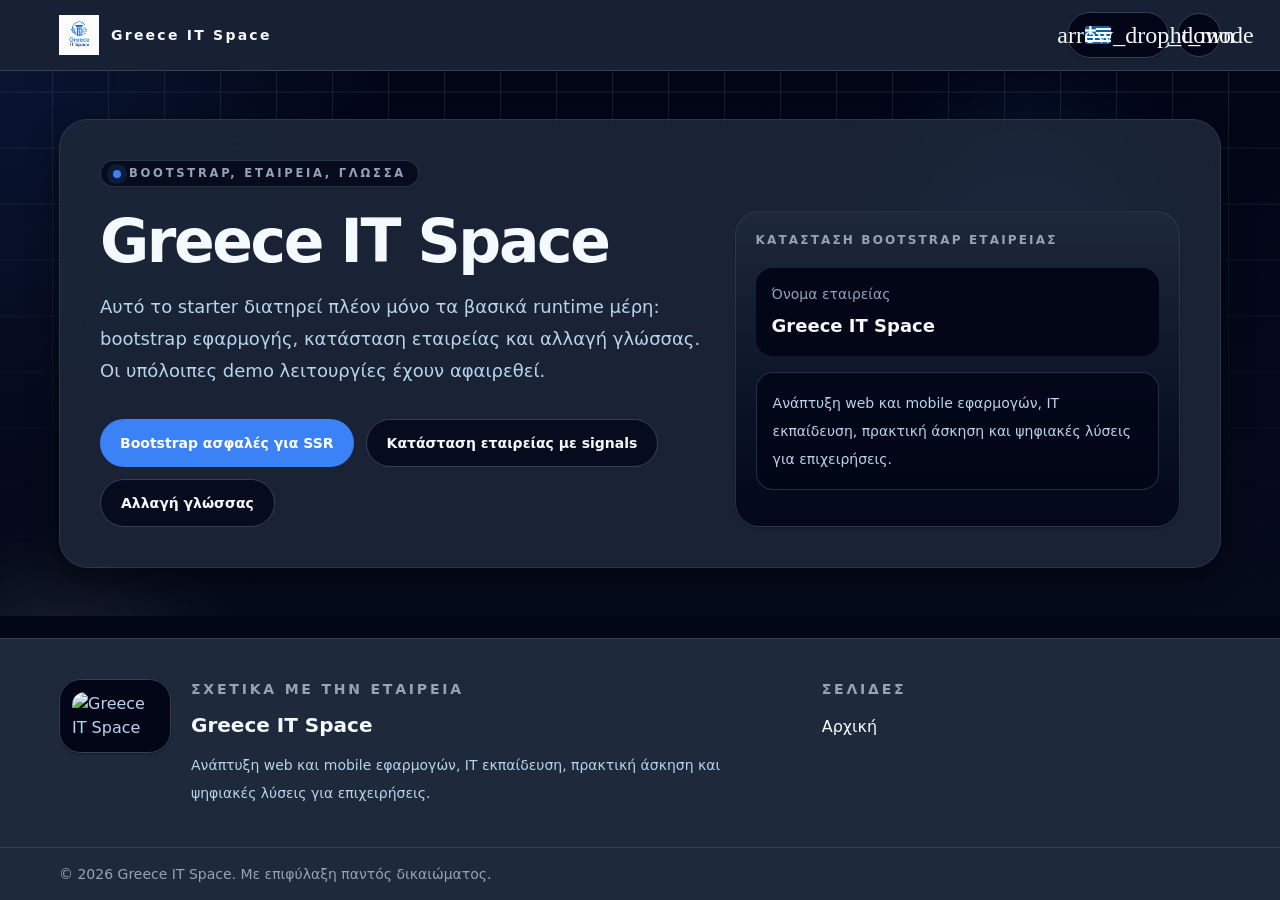
==== index.html @ 4270d6b8 "Deploy to GitHub Pages" ====
<!DOCTYPE html><html lang="el" data-beasties-container><head>
		<meta charset="utf-8">
		<title>Greece IT Space</title>
		<base href="/">
		<meta name="viewport" content="width=device-width, initial-scale=1">

		<script>
			try {
				const storedMode = localStorage.getItem('app-mode');
				const preferredMode =
					storedMode === 'dark' || storedMode === 'light'
						? storedMode
						: window.matchMedia('(prefers-color-scheme: dark)').matches
							? 'dark'
							: 'light';
				document.documentElement.setAttribute('data-mode', preferredMode);
			} catch {}
		</script>

		<meta name="description" content="Ανάπτυξη web και mobile εφαρμογών, IT εκπαίδευση, πρακτική άσκηση και ψηφιακές λύσεις για επιχειρήσεις.">
		<meta name="author" content="Ομάδα Greece IT Space">
		<meta name="robots" content="index, follow">
		<meta name="theme-color" content="#ffffff" media="(prefers-color-scheme: light)">
		<meta name="theme-color" content="#061526" media="(prefers-color-scheme: dark)">

		<meta itemprop="name" content="Greece IT Space">
		<meta itemprop="description" content="Ανάπτυξη web και mobile εφαρμογών, IT εκπαίδευση, πρακτική άσκηση και ψηφιακές λύσεις για επιχειρήσεις.">
		<meta itemprop="image" content="https://ngx.greeceit.space/logo.png">

		<meta property="og:type" content="website">
		<meta property="og:site_name" content="Greece IT Space">
		<meta property="og:locale" content="el_GR">
		<meta property="og:url" content="https://ngx.greeceit.space/">
		<meta property="og:title" content="Greece IT Space">
		<meta property="og:description" content="Ανάπτυξη web και mobile εφαρμογών, IT εκπαίδευση, πρακτική άσκηση και ψηφιακές λύσεις για επιχειρήσεις.">
		<meta property="og:image" content="https://ngx.greeceit.space/logo.png">

		<meta name="twitter:card" content="summary_large_image">
		<meta name="twitter:title" content="Greece IT Space">
		<meta name="twitter:description" content="Ανάπτυξη web και mobile εφαρμογών, IT εκπαίδευση, πρακτική άσκηση και ψηφιακές λύσεις για επιχειρήσεις.">
		<meta name="twitter:image" content="https://ngx.greeceit.space/logo.png">
		<meta name="twitter:image:src" content="https://ngx.greeceit.space/logo.png">

		<link rel="canonical" href="https://ngx.greeceit.space">
		<link rel="icon" type="image/x-icon" href="favicon.png">

		<link rel="preconnect" href="https://fonts.googleapis.com">
		<link rel="preconnect" href="https://fonts.gstatic.com" crossorigin>
		<style>@font-face{font-family:'Poppins';font-style:normal;font-weight:400;font-display:swap;src:url(https://fonts.gstatic.com/s/poppins/v24/pxiEyp8kv8JHgFVrJJbecmNE.woff2) format('woff2');unicode-range:U+0900-097F, U+1CD0-1CF9, U+200C-200D, U+20A8, U+20B9, U+20F0, U+25CC, U+A830-A839, U+A8E0-A8FF, U+11B00-11B09;}@font-face{font-family:'Poppins';font-style:normal;font-weight:400;font-display:swap;src:url(https://fonts.gstatic.com/s/poppins/v24/pxiEyp8kv8JHgFVrJJnecmNE.woff2) format('woff2');unicode-range:U+0100-02BA, U+02BD-02C5, U+02C7-02CC, U+02CE-02D7, U+02DD-02FF, U+0304, U+0308, U+0329, U+1D00-1DBF, U+1E00-1E9F, U+1EF2-1EFF, U+2020, U+20A0-20AB, U+20AD-20C0, U+2113, U+2C60-2C7F, U+A720-A7FF;}@font-face{font-family:'Poppins';font-style:normal;font-weight:400;font-display:swap;src:url(https://fonts.gstatic.com/s/poppins/v24/pxiEyp8kv8JHgFVrJJfecg.woff2) format('woff2');unicode-range:U+0000-00FF, U+0131, U+0152-0153, U+02BB-02BC, U+02C6, U+02DA, U+02DC, U+0304, U+0308, U+0329, U+2000-206F, U+20AC, U+2122, U+2191, U+2193, U+2212, U+2215, U+FEFF, U+FFFD;}@font-face{font-family:'Poppins';font-style:normal;font-weight:500;font-display:swap;src:url(https://fonts.gstatic.com/s/poppins/v24/pxiByp8kv8JHgFVrLGT9Z11lFc-K.woff2) format('woff2');unicode-range:U+0900-097F, U+1CD0-1CF9, U+200C-200D, U+20A8, U+20B9, U+20F0, U+25CC, U+A830-A839, U+A8E0-A8FF, U+11B00-11B09;}@font-face{font-family:'Poppins';font-style:normal;font-weight:500;font-display:swap;src:url(https://fonts.gstatic.com/s/poppins/v24/pxiByp8kv8JHgFVrLGT9Z1JlFc-K.woff2) format('woff2');unicode-range:U+0100-02BA, U+02BD-02C5, U+02C7-02CC, U+02CE-02D7, U+02DD-02FF, U+0304, U+0308, U+0329, U+1D00-1DBF, U+1E00-1E9F, U+1EF2-1EFF, U+2020, U+20A0-20AB, U+20AD-20C0, U+2113, U+2C60-2C7F, U+A720-A7FF;}@font-face{font-family:'Poppins';font-style:normal;font-weight:500;font-display:swap;src:url(https://fonts.gstatic.com/s/poppins/v24/pxiByp8kv8JHgFVrLGT9Z1xlFQ.woff2) format('woff2');unicode-range:U+0000-00FF, U+0131, U+0152-0153, U+02BB-02BC, U+02C6, U+02DA, U+02DC, U+0304, U+0308, U+0329, U+2000-206F, U+20AC, U+2122, U+2191, U+2193, U+2212, U+2215, U+FEFF, U+FFFD;}@font-face{font-family:'Poppins';font-style:normal;font-weight:600;font-display:swap;src:url(https://fonts.gstatic.com/s/poppins/v24/pxiByp8kv8JHgFVrLEj6Z11lFc-K.woff2) format('woff2');unicode-range:U+0900-097F, U+1CD0-1CF9, U+200C-200D, U+20A8, U+20B9, U+20F0, U+25CC, U+A830-A839, U+A8E0-A8FF, U+11B00-11B09;}@font-face{font-family:'Poppins';font-style:normal;font-weight:600;font-display:swap;src:url(https://fonts.gstatic.com/s/poppins/v24/pxiByp8kv8JHgFVrLEj6Z1JlFc-K.woff2) format('woff2');unicode-range:U+0100-02BA, U+02BD-02C5, U+02C7-02CC, U+02CE-02D7, U+02DD-02FF, U+0304, U+0308, U+0329, U+1D00-1DBF, U+1E00-1E9F, U+1EF2-1EFF, U+2020, U+20A0-20AB, U+20AD-20C0, U+2113, U+2C60-2C7F, U+A720-A7FF;}@font-face{font-family:'Poppins';font-style:normal;font-weight:600;font-display:swap;src:url(https://fonts.gstatic.com/s/poppins/v24/pxiByp8kv8JHgFVrLEj6Z1xlFQ.woff2) format('woff2');unicode-range:U+0000-00FF, U+0131, U+0152-0153, U+02BB-02BC, U+02C6, U+02DA, U+02DC, U+0304, U+0308, U+0329, U+2000-206F, U+20AC, U+2122, U+2191, U+2193, U+2212, U+2215, U+FEFF, U+FFFD;}@font-face{font-family:'Poppins';font-style:normal;font-weight:700;font-display:swap;src:url(https://fonts.gstatic.com/s/poppins/v24/pxiByp8kv8JHgFVrLCz7Z11lFc-K.woff2) format('woff2');unicode-range:U+0900-097F, U+1CD0-1CF9, U+200C-200D, U+20A8, U+20B9, U+20F0, U+25CC, U+A830-A839, U+A8E0-A8FF, U+11B00-11B09;}@font-face{font-family:'Poppins';font-style:normal;font-weight:700;font-display:swap;src:url(https://fonts.gstatic.com/s/poppins/v24/pxiByp8kv8JHgFVrLCz7Z1JlFc-K.woff2) format('woff2');unicode-range:U+0100-02BA, U+02BD-02C5, U+02C7-02CC, U+02CE-02D7, U+02DD-02FF, U+0304, U+0308, U+0329, U+1D00-1DBF, U+1E00-1E9F, U+1EF2-1EFF, U+2020, U+20A0-20AB, U+20AD-20C0, U+2113, U+2C60-2C7F, U+A720-A7FF;}@font-face{font-family:'Poppins';font-style:normal;font-weight:700;font-display:swap;src:url(https://fonts.gstatic.com/s/poppins/v24/pxiByp8kv8JHgFVrLCz7Z1xlFQ.woff2) format('woff2');unicode-range:U+0000-00FF, U+0131, U+0152-0153, U+02BB-02BC, U+02C6, U+02DA, U+02DC, U+0304, U+0308, U+0329, U+2000-206F, U+20AC, U+2122, U+2191, U+2193, U+2212, U+2215, U+FEFF, U+FFFD;}</style>
		<style>@font-face{font-family:'Material Symbols Outlined';font-style:normal;font-weight:400;src:url(https://fonts.gstatic.com/s/materialsymbolsoutlined/v354/kJF1BvYX7BgnkSrUwT8OhrdQw4oELdPIeeII9v6oDMzByHX9rA6RzaxHMPdY43zj-jCxv3fzvRNU22ZXGJpEpjC_1v-p_4MrImHCIJIZrDCvHOej.woff2) format('woff2');}.material-symbols-outlined{font-family:'Material Symbols Outlined';font-weight:normal;font-style:normal;font-size:24px;line-height:1;letter-spacing:normal;text-transform:none;display:inline-block;white-space:nowrap;word-wrap:normal;direction:ltr;-webkit-font-feature-settings:'liga';-webkit-font-smoothing:antialiased;}</style>
	<style>:root{--ff-base: system-ui, -apple-system, "Segoe UI", sans-serif;--letter-spacing: 0;--motion: .2s;--motion-fast: .12s;--easing: cubic-bezier(.4, 0, .2, 1);--burger-size: 44px;--bar-w: 24px;--bar-h: 2px;--bar-gap: 8px}:root{--sp-1: 4px;--sp-2: 8px;--sp-3: 12px;--sp-4: 16px;--sp-5: 20px;--sp-6: 24px}:root{--radius: 6px;--radius-card: 12px;--radius-btn: 8px;--radius-pill: 9999px;--b-radius: 6px;--b-radius-card: 12px}:root{--c-primary: #2563eb;--c-primary-hover: #1d4ed8;--c-secondary: #dc2626;--c-secondary-hover: #b91c1c;--c-text-primary: #0f172a;--c-text-secondary: #ffffff;--c-text-muted: #64748b;--c-placeholder: #94a3b8;--c-bg-primary: #f8fafc;--c-bg-secondary: #ffffff;--c-bg-tertiary: #f1f5f9;--c-border: #e2e8f0;--c-danger: #ef4444;--c-on-danger: #ffffff;--c-on-primary: #ffffff;--focus-ring: 0 0 0 3px rgba(37, 99, 235, .3);--shadow-sm: 0 1px 3px rgba(0, 0, 0, .1);--shadow-md: 0 8px 24px rgba(15, 23, 42, .12);--c-alert-info-bg: rgba(186, 230, 253, .9);--c-alert-success-bg: rgba(167, 243, 208, .9);--c-alert-warning-bg: rgba(253, 230, 138, .9);--c-alert-error-bg: rgba(254, 205, 211, .9);--c-alert-question-bg: rgba(254, 240, 138, .9);--c-alert-info-bar: #7dd3fc;--c-alert-success-bar: #6ee7b7;--c-alert-warning-bar: #fcd34d;--c-alert-error-bar: #fda4af;--c-alert-question-bar: #fde047}@layer properties;@layer theme,base,components,utilities;@layer theme{:root{--font-sans: ui-sans-serif, system-ui, sans-serif, "Apple Color Emoji", "Segoe UI Emoji", "Segoe UI Symbol", "Noto Color Emoji";--font-mono: ui-monospace, SFMono-Regular, Menlo, Monaco, Consolas, "Liberation Mono", "Courier New", monospace;--color-black: #000;--color-white: #fff;--spacing: .25rem;--container-2xl: 42rem;--container-3xl: 48rem;--text-xs: .75rem;--text-xs--line-height: calc(1 / .75);--text-sm: .875rem;--text-sm--line-height: calc(1.25 / .875);--text-base: 1rem;--text-base--line-height: 1.5 ;--text-lg: 1.125rem;--text-lg--line-height: calc(1.75 / 1.125);--text-xl: 1.25rem;--text-xl--line-height: calc(1.75 / 1.25);--text-4xl: 2.25rem;--text-4xl--line-height: calc(2.5 / 2.25);--text-5xl: 3rem;--text-5xl--line-height: 1;--text-6xl: 3.75rem;--text-6xl--line-height: 1;--font-weight-medium: 500;--font-weight-semibold: 600;--radius-md: .375rem;--radius-2xl: 1rem;--shadow-sm: 0 1px 3px 0 rgb(0 0 0 / .1), 0 1px 2px -1px rgb(0 0 0 / .1);--shadow-md: 0 4px 6px -1px rgb(0 0 0 / .1), 0 2px 4px -2px rgb(0 0 0 / .1);--blur-xl: 24px;--default-transition-duration: .15s;--default-transition-timing-function: cubic-bezier(.4, 0, .2, 1);--default-font-family: var(--font-sans);--default-mono-font-family: var(--font-mono)}}@layer base{*,:after,:before{box-sizing:border-box;margin:0;padding:0;border:0 solid}html{line-height:1.5;-webkit-text-size-adjust:100%;tab-size:4;font-family:var(--default-font-family, ui-sans-serif, system-ui, sans-serif, "Apple Color Emoji", "Segoe UI Emoji", "Segoe UI Symbol", "Noto Color Emoji");font-feature-settings:var(--default-font-feature-settings, normal);font-variation-settings:var(--default-font-variation-settings, normal);-webkit-tap-highlight-color:transparent}h1{font-size:inherit;font-weight:inherit}a{color:inherit;-webkit-text-decoration:inherit;text-decoration:inherit}ul{list-style:none}img{display:block;vertical-align:middle}img{max-width:100%;height:auto}button{font:inherit;font-feature-settings:inherit;font-variation-settings:inherit;letter-spacing:inherit;color:inherit;border-radius:0;background-color:transparent;opacity:1}button{appearance:button}}@layer utilities{.relative{position:relative}.z-50{z-index:50}.mx-auto{margin-inline:auto}.mt-2{margin-top:calc(var(--spacing) * 2)}.mt-3{margin-top:calc(var(--spacing) * 3)}.mt-5{margin-top:calc(var(--spacing) * 5)}.mt-6{margin-top:calc(var(--spacing) * 6)}.mt-8{margin-top:calc(var(--spacing) * 8)}.flex{display:flex}.grid{display:grid}.hidden{display:none}.inline-flex{display:inline-flex}.h-2{height:calc(var(--spacing) * 2)}.h-5{height:calc(var(--spacing) * 5)}.h-9{height:calc(var(--spacing) * 9)}.h-10{height:calc(var(--spacing) * 10)}.h-11{height:calc(var(--spacing) * 11)}.h-auto{height:auto}.min-h-12{min-height:calc(var(--spacing) * 12)}.min-h-16{min-height:calc(var(--spacing) * 16)}.min-h-screen{min-height:100vh}.w-2{width:calc(var(--spacing) * 2)}.w-7{width:calc(var(--spacing) * 7)}.w-9{width:calc(var(--spacing) * 9)}.w-11{width:calc(var(--spacing) * 11)}.w-auto{width:auto}.w-full{width:100%}.max-w-2xl{max-width:var(--container-2xl)}.max-w-3xl{max-width:var(--container-3xl)}.max-w-\[var\(--container\)\]{max-width:var(--container)}.flex-1{flex:1}.flex-col{flex-direction:column}.flex-wrap{flex-wrap:wrap}.items-center{align-items:center}.justify-between{justify-content:space-between}.justify-center{justify-content:center}.gap-1{gap:calc(var(--spacing) * 1)}.gap-2{gap:calc(var(--spacing) * 2)}.gap-3{gap:calc(var(--spacing) * 3)}.gap-4{gap:calc(var(--spacing) * 4)}.gap-5{gap:calc(var(--spacing) * 5)}.gap-8{gap:calc(var(--spacing) * 8)}.gap-10{gap:calc(var(--spacing) * 10)}.overflow-hidden{overflow:hidden}.overflow-visible{overflow:visible}.rounded-\[4px\]{border-radius:4px}.rounded-\[calc\(var\(--radius-card\)\*1\.1\)\]{border-radius:calc(var(--radius-card) * 1.1)}.rounded-\[calc\(var\(--radius-card\)\*1\.4\)\]{border-radius:calc(var(--radius-card) * 1.4)}.rounded-\[calc\(var\(--radius-card\)\*1\.8\)\]{border-radius:calc(var(--radius-card) * 1.8)}.rounded-\[calc\(var\(--radius-card\)\*2\)\]{border-radius:calc(var(--radius-card) * 2)}.rounded-\[calc\(var\(--radius-card\)\*2\.4\)\]{border-radius:calc(var(--radius-card) * 2.4)}.rounded-full{border-radius:calc(infinity * 1px)}.rounded-md{border-radius:var(--radius-md)}.border{border-style:var(--tw-border-style);border-width:1px}.border-t{border-top-style:var(--tw-border-style);border-top-width:1px}.border-b{border-bottom-style:var(--tw-border-style);border-bottom-width:1px}.border-\[color\:color-mix\(in_srgb\,var\(--c-border\)_70\%\,transparent\)\]{border-color:var(--c-border)}@supports (color: color-mix(in lab,red,red)){.border-\[color\:color-mix\(in_srgb\,var\(--c-border\)_70\%\,transparent\)\]{border-color:color-mix(in srgb,var(--c-border) 70%,transparent)}}.border-\[color\:color-mix\(in_srgb\,var\(--c-border\)_72\%\,transparent\)\]{border-color:var(--c-border)}@supports (color: color-mix(in lab,red,red)){.border-\[color\:color-mix\(in_srgb\,var\(--c-border\)_72\%\,transparent\)\]{border-color:color-mix(in srgb,var(--c-border) 72%,transparent)}}.border-\[var\(--c-border\)\]{border-color:var(--c-border)}.border-black\/10{border-color:color-mix(in srgb,#000 10%,transparent)}@supports (color: color-mix(in lab,red,red)){.border-black\/10{border-color:color-mix(in oklab,var(--color-black) 10%,transparent)}}.bg-\[color\:color-mix\(in_srgb\,var\(--c-bg-primary\)_76\%\,transparent\)\]{background-color:var(--c-bg-primary)}@supports (color: color-mix(in lab,red,red)){.bg-\[color\:color-mix\(in_srgb\,var\(--c-bg-primary\)_76\%\,transparent\)\]{background-color:color-mix(in srgb,var(--c-bg-primary) 76%,transparent)}}.bg-\[color\:color-mix\(in_srgb\,var\(--c-bg-primary\)_78\%\,transparent\)\]{background-color:var(--c-bg-primary)}@supports (color: color-mix(in lab,red,red)){.bg-\[color\:color-mix\(in_srgb\,var\(--c-bg-primary\)_78\%\,transparent\)\]{background-color:color-mix(in srgb,var(--c-bg-primary) 78%,transparent)}}.bg-\[color\:color-mix\(in_srgb\,var\(--c-bg-primary\)_82\%\,transparent\)\]{background-color:var(--c-bg-primary)}@supports (color: color-mix(in lab,red,red)){.bg-\[color\:color-mix\(in_srgb\,var\(--c-bg-primary\)_82\%\,transparent\)\]{background-color:color-mix(in srgb,var(--c-bg-primary) 82%,transparent)}}.bg-\[color\:color-mix\(in_srgb\,var\(--c-bg-secondary\)_84\%\,transparent\)\]{background-color:var(--c-bg-secondary)}@supports (color: color-mix(in lab,red,red)){.bg-\[color\:color-mix\(in_srgb\,var\(--c-bg-secondary\)_84\%\,transparent\)\]{background-color:color-mix(in srgb,var(--c-bg-secondary) 84%,transparent)}}.bg-\[var\(--c-bg-primary\)\]{background-color:var(--c-bg-primary)}.bg-\[var\(--c-bg-secondary\)\]{background-color:var(--c-bg-secondary)}.bg-\[var\(--c-bg-secondary\)\]\/95{background-color:var(--c-bg-secondary)}@supports (color: color-mix(in lab,red,red)){.bg-\[var\(--c-bg-secondary\)\]\/95{background-color:color-mix(in oklab,var(--c-bg-secondary) 95%,transparent)}}.bg-\[var\(--c-primary\)\]{background-color:var(--c-primary)}.bg-\[linear-gradient\(180deg\,color-mix\(in_srgb\,var\(--c-bg-secondary\)_96\%\,transparent\)\,color-mix\(in_srgb\,var\(--c-bg-primary\)_92\%\,transparent\)\)\]{background-image:linear-gradient(180deg,var(--c-bg-secondary),var(--c-bg-primary))}@supports (color: color-mix(in lab,red,red)){.bg-\[linear-gradient\(180deg\,color-mix\(in_srgb\,var\(--c-bg-secondary\)_96\%\,transparent\)\,color-mix\(in_srgb\,var\(--c-bg-primary\)_92\%\,transparent\)\)\]{background-image:linear-gradient(180deg,color-mix(in srgb,var(--c-bg-secondary) 96%,transparent),color-mix(in srgb,var(--c-bg-primary) 92%,transparent))}}.object-cover{object-fit:cover}.p-1{padding:calc(var(--spacing) * 1)}.p-3{padding:calc(var(--spacing) * 3)}.p-4{padding:calc(var(--spacing) * 4)}.p-5{padding:calc(var(--spacing) * 5)}.p-6{padding:calc(var(--spacing) * 6)}.px-3{padding-inline:calc(var(--spacing) * 3)}.px-4{padding-inline:calc(var(--spacing) * 4)}.px-5{padding-inline:calc(var(--spacing) * 5)}.py-1{padding-block:calc(var(--spacing) * 1)}.py-3{padding-block:calc(var(--spacing) * 3)}.py-4{padding-block:calc(var(--spacing) * 4)}.py-8{padding-block:calc(var(--spacing) * 8)}.py-10{padding-block:calc(var(--spacing) * 10)}.text-4xl{font-size:var(--text-4xl);line-height:var(--tw-leading, var(--text-4xl--line-height))}.text-base{font-size:var(--text-base);line-height:var(--tw-leading, var(--text-base--line-height))}.text-lg{font-size:var(--text-lg);line-height:var(--tw-leading, var(--text-lg--line-height))}.text-sm{font-size:var(--text-sm);line-height:var(--tw-leading, var(--text-sm--line-height))}.text-xl{font-size:var(--text-xl);line-height:var(--tw-leading, var(--text-xl--line-height))}.text-xs{font-size:var(--text-xs);line-height:var(--tw-leading, var(--text-xs--line-height))}.text-\[0\.72rem\]{font-size:.72rem}.text-\[20px\]{font-size:20px}.text-\[22px\]{font-size:22px}.leading-7{--tw-leading: calc(var(--spacing) * 7);line-height:calc(var(--spacing) * 7)}.leading-8{--tw-leading: calc(var(--spacing) * 8);line-height:calc(var(--spacing) * 8)}.font-medium{--tw-font-weight: var(--font-weight-medium);font-weight:var(--font-weight-medium)}.font-semibold{--tw-font-weight: var(--font-weight-semibold);font-weight:var(--font-weight-semibold)}.tracking-\[-0\.04em\]{--tw-tracking: -.04em;letter-spacing:-.04em}.tracking-\[0\.2em\]{--tw-tracking: .2em;letter-spacing:.2em}.tracking-\[0\.16em\]{--tw-tracking: .16em;letter-spacing:.16em}.tracking-\[0\.18em\]{--tw-tracking: .18em;letter-spacing:.18em}.tracking-\[0\.24em\]{--tw-tracking: .24em;letter-spacing:.24em}.text-\[var\(--c-text\)\]{color:var(--c-text)}.text-\[var\(--c-text-muted\)\]{color:var(--c-text-muted)}.text-\[var\(--c-text-strong\)\]{color:var(--c-text-strong)}.text-white{color:var(--color-white)}.uppercase{text-transform:uppercase}.shadow-\[0_0_0_6px_color-mix\(in_srgb\,var\(--c-primary\)_14\%\,transparent\)\]{--tw-shadow: 0 0 0 6px var(--tw-shadow-color, var(--c-primary));box-shadow:var(--tw-inset-shadow),var(--tw-inset-ring-shadow),var(--tw-ring-offset-shadow),var(--tw-ring-shadow),var(--tw-shadow)}@supports (color: color-mix(in lab,red,red)){.shadow-\[0_0_0_6px_color-mix\(in_srgb\,var\(--c-primary\)_14\%\,transparent\)\]{--tw-shadow: 0 0 0 6px var(--tw-shadow-color, color-mix(in srgb,var(--c-primary) 14%,transparent))}}.shadow-\[var\(--shadow-md\)\]{--tw-shadow: var(--shadow-md);box-shadow:var(--tw-inset-shadow),var(--tw-inset-ring-shadow),var(--tw-ring-offset-shadow),var(--tw-ring-shadow),var(--tw-shadow)}.shadow-\[var\(--shadow-sm\)\]{--tw-shadow: var(--shadow-sm);box-shadow:var(--tw-inset-shadow),var(--tw-inset-ring-shadow),var(--tw-ring-offset-shadow),var(--tw-ring-shadow),var(--tw-shadow)}.backdrop-blur{--tw-backdrop-blur: blur(8px);-webkit-backdrop-filter:var(--tw-backdrop-blur,) var(--tw-backdrop-brightness,) var(--tw-backdrop-contrast,) var(--tw-backdrop-grayscale,) var(--tw-backdrop-hue-rotate,) var(--tw-backdrop-invert,) var(--tw-backdrop-opacity,) var(--tw-backdrop-saturate,) var(--tw-backdrop-sepia,);backdrop-filter:var(--tw-backdrop-blur,) var(--tw-backdrop-brightness,) var(--tw-backdrop-contrast,) var(--tw-backdrop-grayscale,) var(--tw-backdrop-hue-rotate,) var(--tw-backdrop-invert,) var(--tw-backdrop-opacity,) var(--tw-backdrop-saturate,) var(--tw-backdrop-sepia,)}.backdrop-blur-xl{--tw-backdrop-blur: blur(var(--blur-xl));-webkit-backdrop-filter:var(--tw-backdrop-blur,) var(--tw-backdrop-brightness,) var(--tw-backdrop-contrast,) var(--tw-backdrop-grayscale,) var(--tw-backdrop-hue-rotate,) var(--tw-backdrop-invert,) var(--tw-backdrop-opacity,) var(--tw-backdrop-saturate,) var(--tw-backdrop-sepia,);backdrop-filter:var(--tw-backdrop-blur,) var(--tw-backdrop-brightness,) var(--tw-backdrop-contrast,) var(--tw-backdrop-grayscale,) var(--tw-backdrop-hue-rotate,) var(--tw-backdrop-invert,) var(--tw-backdrop-opacity,) var(--tw-backdrop-saturate,) var(--tw-backdrop-sepia,)}.transition-colors{transition-property:color,background-color,border-color,outline-color,text-decoration-color,fill,stroke,--tw-gradient-from,--tw-gradient-via,--tw-gradient-to;transition-timing-function:var(--tw-ease, var(--default-transition-timing-function));transition-duration:var(--tw-duration, var(--default-transition-duration))}.duration-150{--tw-duration: .15s;transition-duration:.15s}@media(hover:hover){.hover\:bg-\[var\(--c-bg-tertiary\)\]:hover{background-color:var(--c-bg-tertiary)}}@media(hover:hover){.hover\:text-\[var\(--c-primary\)\]:hover{color:var(--c-primary)}}@supports (backdrop-filter: var(--tw)){.supports-\[backdrop-filter\]\:bg-\[var\(--c-bg-secondary\)\]\/80{background-color:var(--c-bg-secondary)}@supports (color: color-mix(in lab,red,red)){.supports-\[backdrop-filter\]\:bg-\[var\(--c-bg-secondary\)\]\/80{background-color:color-mix(in oklab,var(--c-bg-secondary) 80%,transparent)}}}@media(width>=40rem){.sm\:inline{display:inline}}@media(width>=40rem){.sm\:grid-cols-\[7rem_minmax\(0\,1fr\)\]{grid-template-columns:7rem minmax(0,1fr)}}@media(width>=40rem){.sm\:items-start{align-items:flex-start}}@media(width>=40rem){.sm\:p-8{padding:calc(var(--spacing) * 8)}}@media(width>=40rem){.sm\:px-6{padding-inline:calc(var(--spacing) * 6)}}@media(width>=40rem){.sm\:py-12{padding-block:calc(var(--spacing) * 12)}}@media(width>=40rem){.sm\:text-5xl{font-size:var(--text-5xl);line-height:var(--tw-leading, var(--text-5xl--line-height))}}@media(width>=40rem){.sm\:text-lg{font-size:var(--text-lg);line-height:var(--tw-leading, var(--text-lg--line-height))}}@media(width>=64rem){.lg\:grid-cols-\[minmax\(0\,1\.4fr\)_minmax\(14rem\,0\.8fr\)\]{grid-template-columns:minmax(0,1.4fr) minmax(14rem,.8fr)}}@media(width>=64rem){.lg\:grid-cols-\[minmax\(0\,1\.15fr\)_minmax\(18rem\,0\.85fr\)\]{grid-template-columns:minmax(0,1.15fr) minmax(18rem,.85fr)}}@media(width>=64rem){.lg\:gap-16{gap:calc(var(--spacing) * 16)}}@media(width>=64rem){.lg\:p-10{padding:calc(var(--spacing) * 10)}}@media(width>=64rem){.lg\:text-6xl{font-size:var(--text-6xl);line-height:var(--tw-leading, var(--text-6xl--line-height))}}}:root{color-scheme:light;--c-primary: #0d5eaf;--c-primary-hover: #0a4f93;--c-secondary: #002b5c;--c-secondary-hover: #001f42;--c-bg-primary: #f3f8ff;--c-bg-secondary: #ffffff;--c-bg-tertiary: #dbeafe;--c-text: #4f6680;--c-text-strong: #06284f;--c-text-muted: #7a91a8;--c-placeholder: #7a91a8b3;--c-border: #bfd7f0;--shadow-sm: 0 1px 2px rgba(6, 40, 79, .08);--shadow-md: 0 10px 30px rgba(6, 40, 79, .14);--ff-base: "Poppins", system-ui, -apple-system, Segoe UI, Roboto, Arial, sans-serif;--fs: 16px;--letter-spacing: 0;--radius: 8px;--radius-card: 12px;--radius-btn: 999px;--sp-0: 0px;--sp-1: 4px;--sp-2: 8px;--sp-3: 12px;--sp-4: 16px;--sp-5: 20px;--sp-6: 24px;--sp-7: 32px;--sp-8: 40px;--sp-10: 48px;--sp-12: 56px;--sp-16: 72px;--sp-20: 96px;--container: 1210px;--gutter: 10px;--easing: cubic-bezier(.25, .8, .25, 1);--motion-fast: .15s;--motion: .25s;--motion-slow: .4s;--focus-ring: 0 0 0 3px rgba(13, 94, 175, .22)}html,body{background:var(--c-bg-primary);color:var(--c-text);font-family:var(--ff-base);font-size:var(--fs);letter-spacing:var(--letter-spacing)}body{min-height:100vh;margin:0}.theme-interactive{transition-duration:var(--motion-fast);transition-property:background-color,border-color,box-shadow,color,opacity,transform;transition-timing-function:var(--easing)}.theme-focus:focus-visible{outline:none;box-shadow:var(--focus-ring)}@property --tw-space-y-reverse{syntax: "*"; inherits: false; initial-value: 0;}@property --tw-border-style{syntax: "*"; inherits: false; initial-value: solid;}@property --tw-leading{syntax: "*"; inherits: false;}@property --tw-font-weight{syntax: "*"; inherits: false;}@property --tw-tracking{syntax: "*"; inherits: false;}@property --tw-shadow{syntax: "*"; inherits: false; initial-value: 0 0 #0000;}@property --tw-shadow-color{syntax: "*"; inherits: false;}@property --tw-shadow-alpha{syntax: "<percentage>"; inherits: false; initial-value: 100%;}@property --tw-inset-shadow{syntax: "*"; inherits: false; initial-value: 0 0 #0000;}@property --tw-inset-shadow-color{syntax: "*"; inherits: false;}@property --tw-inset-shadow-alpha{syntax: "<percentage>"; inherits: false; initial-value: 100%;}@property --tw-ring-color{syntax: "*"; inherits: false;}@property --tw-ring-shadow{syntax: "*"; inherits: false; initial-value: 0 0 #0000;}@property --tw-inset-ring-color{syntax: "*"; inherits: false;}@property --tw-inset-ring-shadow{syntax: "*"; inherits: false; initial-value: 0 0 #0000;}@property --tw-ring-inset{syntax: "*"; inherits: false;}@property --tw-ring-offset-width{syntax: "<length>"; inherits: false; initial-value: 0px;}@property --tw-ring-offset-color{syntax: "*"; inherits: false; initial-value: #fff;}@property --tw-ring-offset-shadow{syntax: "*"; inherits: false; initial-value: 0 0 #0000;}@property --tw-backdrop-blur{syntax: "*"; inherits: false;}@property --tw-backdrop-brightness{syntax: "*"; inherits: false;}@property --tw-backdrop-contrast{syntax: "*"; inherits: false;}@property --tw-backdrop-grayscale{syntax: "*"; inherits: false;}@property --tw-backdrop-hue-rotate{syntax: "*"; inherits: false;}@property --tw-backdrop-invert{syntax: "*"; inherits: false;}@property --tw-backdrop-opacity{syntax: "*"; inherits: false;}@property --tw-backdrop-saturate{syntax: "*"; inherits: false;}@property --tw-backdrop-sepia{syntax: "*"; inherits: false;}@property --tw-duration{syntax: "*"; inherits: false;}@layer properties{@supports ((-webkit-hyphens: none) and (not (margin-trim: inline))) or ((-moz-orient: inline) and (not (color:rgb(from red r g b)))){*,:before,:after{--tw-space-y-reverse: 0;--tw-border-style: solid;--tw-leading: initial;--tw-font-weight: initial;--tw-tracking: initial;--tw-shadow: 0 0 #0000;--tw-shadow-color: initial;--tw-shadow-alpha: 100%;--tw-inset-shadow: 0 0 #0000;--tw-inset-shadow-color: initial;--tw-inset-shadow-alpha: 100%;--tw-ring-color: initial;--tw-ring-shadow: 0 0 #0000;--tw-inset-ring-color: initial;--tw-inset-ring-shadow: 0 0 #0000;--tw-ring-inset: initial;--tw-ring-offset-width: 0px;--tw-ring-offset-color: #fff;--tw-ring-offset-shadow: 0 0 #0000;--tw-backdrop-blur: initial;--tw-backdrop-brightness: initial;--tw-backdrop-contrast: initial;--tw-backdrop-grayscale: initial;--tw-backdrop-hue-rotate: initial;--tw-backdrop-invert: initial;--tw-backdrop-opacity: initial;--tw-backdrop-saturate: initial;--tw-backdrop-sepia: initial;--tw-duration: initial}}}
</style><link rel="stylesheet" href="styles-ZEKBSEKW.css" media="print" onload="this.media='all'"><noscript><link rel="stylesheet" href="styles-ZEKBSEKW.css"></noscript><style ng-app-id="ng">[_nghost-ng-c113106072]{display:block;position:relative;z-index:50;overflow:visible}</style><link _ngcontent-ng-c113106072 as="image" href="logo.png" rel="preload" fetchpriority="high"><style ng-app-id="ng">[_nghost-ng-c3547304547]{display:block;min-height:100%;background:radial-gradient(circle at top left,color-mix(in srgb,var(--c-primary) 12%,transparent),transparent 28%),linear-gradient(180deg,var(--c-bg-primary) 0%,color-mix(in srgb,var(--c-bg-primary) 86%,var(--c-bg-secondary)) 100%);color:var(--c-text)}.landing-mesh[_ngcontent-ng-c3547304547]{position:absolute;inset:0;background-image:linear-gradient(color-mix(in srgb,var(--c-border) 58%,transparent) 1px,transparent 1px),linear-gradient(90deg,color-mix(in srgb,var(--c-border) 58%,transparent) 1px,transparent 1px);background-position:center;background-size:56px 56px;-webkit-mask-image:linear-gradient(180deg,rgba(0,0,0,.75),transparent 88%);mask-image:linear-gradient(180deg,rgba(0,0,0,.75),transparent 88%);pointer-events:none}.landing-orb[_ngcontent-ng-c3547304547]{position:absolute;border-radius:999px;filter:blur(40px);opacity:.7;pointer-events:none}.landing-orb--primary[_ngcontent-ng-c3547304547]{top:3rem;right:min(12vw,8rem);height:16rem;width:16rem;background:color-mix(in srgb,var(--c-primary) 24%,transparent)}.landing-orb--secondary[_ngcontent-ng-c3547304547]{left:-5rem;top:32rem;height:18rem;width:18rem;background:color-mix(in srgb,var(--c-text-strong) 10%,transparent)}@media(max-width:640px){.landing-mesh[_ngcontent-ng-c3547304547]{background-size:42px 42px}.landing-orb--primary[_ngcontent-ng-c3547304547]{right:-4rem;top:5rem;height:11rem;width:11rem}.landing-orb--secondary[_ngcontent-ng-c3547304547]{left:-6rem;top:40rem;height:12rem;width:12rem}}</style></head>
	<body><!--nghm--><script type="text/javascript" id="ng-event-dispatch-contract">(()=>{function p(t,n,r,o,e,i,f,m){return{eventType:t,event:n,targetElement:r,eic:o,timeStamp:e,eia:i,eirp:f,eiack:m}}function u(t){let n=[],r=e=>{n.push(e)};return{c:t,q:n,et:[],etc:[],d:r,h:e=>{r(p(e.type,e,e.target,t,Date.now()))}}}function s(t,n,r){for(let o=0;o<n.length;o++){let e=n[o];(r?t.etc:t.et).push(e),t.c.addEventListener(e,t.h,r)}}function c(t,n,r,o,e=window){let i=u(t);e._ejsas||(e._ejsas={}),e._ejsas[n]=i,s(i,r),s(i,o,!0)}window.__jsaction_bootstrap=c;})();
</script><script>window.__jsaction_bootstrap(document.body,"ng",["click"],[]);</script>
		<app-root ng-version="22.0.4" ngh="3" ng-server-context="ssg"><div class="flex min-h-screen flex-col"><app-topbar _nghost-ng-c113106072 ngh="0"><header _ngcontent-ng-c113106072 class="relative z-50 border-b border-[var(--c-border)] bg-[var(--c-bg-secondary)]/95 backdrop-blur supports-[backdrop-filter]:bg-[var(--c-bg-secondary)]/80"><div _ngcontent-ng-c113106072 class="mx-auto flex min-h-16 w-full max-w-[var(--container)] items-center justify-between overflow-visible px-4 py-3 sm:px-6"><a _ngcontent-ng-c113106072 routerlink="/" class="inline-flex items-center gap-3" href="/" jsaction="click:;"><img _ngcontent-ng-c113106072 ngsrc="logo.png" width="132" height="40" priority class="h-10 w-auto" loading="eager" fetchpriority="high" decoding="sync" ng-img="true" src="logo.png"><span _ngcontent-ng-c113106072 class="hidden text-sm font-semibold tracking-[0.16em] text-[var(--c-text-strong)] sm:inline"> Greece IT Space </span><!----></a><div _ngcontent-ng-c113106072 class="flex items-center gap-2"><div _ngcontent-ng-c113106072 class="relative flex items-center gap-1 rounded-full border border-[var(--c-border)] bg-[var(--c-bg-primary)] p-1 shadow-[var(--shadow-sm)]"><button _ngcontent-ng-c113106072 type="button" class="theme-interactive theme-focus inline-flex h-9 items-center gap-2 rounded-full px-3 text-sm font-medium text-[var(--c-text)] hover:bg-[var(--c-bg-tertiary)]" aria-label="Αλλαγή γλώσσας σε English" jsaction="click:;"><img _ngcontent-ng-c113106072 width="28" height="20" class="h-5 w-7 rounded-[4px] border border-black/10 object-cover" alt="Ελληνικά" loading="lazy" fetchpriority="auto" decoding="auto" ng-img="true" src="flags/greece.svg"></button><button _ngcontent-ng-c113106072 type="button" class="theme-interactive theme-focus inline-flex h-9 w-9 items-center justify-center rounded-full text-[var(--c-text-strong)] hover:bg-[var(--c-bg-tertiary)]" aria-expanded="false" aria-label="Άνοιγμα μενού γλωσσών" jsaction="click:;"><span _ngcontent-ng-c113106072 aria-hidden="true" class="material-symbols-outlined text-[20px]"> arrow_drop_down </span></button><!----></div><button _ngcontent-ng-c113106072 type="button" class="theme-interactive theme-focus inline-flex h-11 w-11 items-center justify-center rounded-full border border-[var(--c-border)] bg-[var(--c-bg-primary)] text-[var(--c-text-strong)] hover:bg-[var(--c-bg-tertiary)]" aria-label="Μετάβαση σε φωτεινή λειτουργία" jsaction="click:;"><span _ngcontent-ng-c113106072 aria-hidden="true" class="material-symbols-outlined text-[22px]"> light_mode </span></button></div></div></header></app-topbar><main class="flex-1"><router-outlet></router-outlet><ng-component _nghost-ng-c3547304547 ngh="1"><section _ngcontent-ng-c3547304547 class="relative overflow-hidden"><div _ngcontent-ng-c3547304547 aria-hidden="true" class="landing-mesh"></div><div _ngcontent-ng-c3547304547 aria-hidden="true" class="landing-orb landing-orb--primary"></div><div _ngcontent-ng-c3547304547 aria-hidden="true" class="landing-orb landing-orb--secondary"></div><div _ngcontent-ng-c3547304547 class="relative mx-auto max-w-[var(--container)] px-4 py-8 sm:px-6 sm:py-12"><section _ngcontent-ng-c3547304547 class="overflow-hidden rounded-[calc(var(--radius-card)*2.4)] border border-[color:color-mix(in_srgb,var(--c-border)_72%,transparent)] bg-[color:color-mix(in_srgb,var(--c-bg-secondary)_84%,transparent)] p-6 shadow-[var(--shadow-md)] backdrop-blur-xl sm:p-8 lg:p-10"><p _ngcontent-ng-c3547304547 class="inline-flex items-center gap-2 rounded-full border border-[color:color-mix(in_srgb,var(--c-border)_72%,transparent)] bg-[color:color-mix(in_srgb,var(--c-bg-primary)_76%,transparent)] px-3 py-1 text-[0.72rem] font-semibold uppercase tracking-[0.24em] text-[var(--c-text-muted)]"><span _ngcontent-ng-c3547304547 aria-hidden="true" class="h-2 w-2 rounded-full bg-[var(--c-primary)] shadow-[0_0_0_6px_color-mix(in_srgb,var(--c-primary)_14%,transparent)]"></span><span _ngcontent-ng-c3547304547 translate>Bootstrap, εταιρεία, γλώσσα</span></p><div _ngcontent-ng-c3547304547 class="mt-6 grid gap-8 lg:grid-cols-[minmax(0,1.15fr)_minmax(18rem,0.85fr)]"><div _ngcontent-ng-c3547304547 class="max-w-3xl"><h1 _ngcontent-ng-c3547304547 class="text-4xl font-semibold tracking-[-0.04em] text-[var(--c-text-strong)] sm:text-5xl lg:text-6xl"> Greece IT Space <!----><!----></h1><p _ngcontent-ng-c3547304547 translate class="mt-5 max-w-2xl text-base leading-8 text-[var(--c-text)] sm:text-lg"> Αυτό το starter διατηρεί πλέον μόνο τα βασικά runtime μέρη: bootstrap εφαρμογής, κατάσταση εταιρείας και αλλαγή γλώσσας. Οι υπόλοιπες demo λειτουργίες έχουν αφαιρεθεί. </p><div _ngcontent-ng-c3547304547 class="mt-8 flex flex-wrap gap-3"><span _ngcontent-ng-c3547304547 class="inline-flex min-h-12 items-center rounded-full bg-[var(--c-primary)] px-5 py-3 text-sm font-semibold text-white"><span _ngcontent-ng-c3547304547 translate>Bootstrap ασφαλές για SSR</span></span><span _ngcontent-ng-c3547304547 class="inline-flex min-h-12 items-center rounded-full border border-[var(--c-border)] bg-[color:color-mix(in_srgb,var(--c-bg-primary)_78%,transparent)] px-5 py-3 text-sm font-semibold text-[var(--c-text-strong)]"><span _ngcontent-ng-c3547304547 translate>Κατάσταση εταιρείας με signals</span></span><span _ngcontent-ng-c3547304547 class="inline-flex min-h-12 items-center rounded-full border border-[var(--c-border)] bg-[color:color-mix(in_srgb,var(--c-bg-primary)_78%,transparent)] px-5 py-3 text-sm font-semibold text-[var(--c-text-strong)]"><span _ngcontent-ng-c3547304547 translate>Αλλαγή γλώσσας</span></span></div></div><div _ngcontent-ng-c3547304547 class="rounded-[calc(var(--radius-card)*2)] border border-[color:color-mix(in_srgb,var(--c-border)_72%,transparent)] bg-[linear-gradient(180deg,color-mix(in_srgb,var(--c-bg-secondary)_96%,transparent),color-mix(in_srgb,var(--c-bg-primary)_92%,transparent))] p-5 shadow-[var(--shadow-sm)]"><p _ngcontent-ng-c3547304547 class="text-xs font-semibold uppercase tracking-[0.18em] text-[var(--c-text-muted)]"><span _ngcontent-ng-c3547304547 translate>Κατάσταση bootstrap εταιρείας</span></p><div _ngcontent-ng-c3547304547 class="mt-5 space-y-4"><div _ngcontent-ng-c3547304547 class="rounded-[calc(var(--radius-card)*1.4)] bg-[var(--c-bg-primary)] p-4"><p _ngcontent-ng-c3547304547 translate class="text-sm text-[var(--c-text-muted)]">Όνομα εταιρείας</p><p _ngcontent-ng-c3547304547 class="mt-2 text-lg font-semibold text-[var(--c-text-strong)]"> Greece IT Space <!----><!----></p></div><div _ngcontent-ng-c3547304547 class="rounded-[calc(var(--radius-card)*1.4)] border border-[color:color-mix(in_srgb,var(--c-border)_70%,transparent)] bg-[color:color-mix(in_srgb,var(--c-bg-primary)_82%,transparent)] p-4 text-sm leading-7 text-[var(--c-text)]"> Ανάπτυξη web και mobile εφαρμογών, IT εκπαίδευση, πρακτική άσκηση και ψηφιακές λύσεις για επιχειρήσεις. <!----><!----></div></div></div></div></section></div></section></ng-component><!----></main><app-footer ngh="2"><footer class="border-t border-[var(--c-border)] bg-[var(--c-bg-secondary)]"><div class="mx-auto grid max-w-[var(--container)] gap-10 px-4 py-10 sm:px-6 lg:grid-cols-[minmax(0,1.4fr)_minmax(14rem,0.8fr)] lg:gap-16"><div class="grid gap-5 sm:grid-cols-[7rem_minmax(0,1fr)] sm:items-start"><div class="overflow-hidden rounded-[calc(var(--radius-card)*1.8)] border border-[var(--c-border)] bg-[var(--c-bg-primary)] p-3 shadow-[var(--shadow-sm)]"><img loading="lazy" decoding="async" class="h-auto w-full rounded-[calc(var(--radius-card)*1.1)] object-cover" src="https://ngx.greeceit.space/logo.png"></div><div><p translate class="text-sm font-semibold uppercase tracking-[0.2em] text-[var(--c-text-muted)]"> Σχετικά με την εταιρεία </p><p class="mt-3 text-xl font-semibold text-[var(--c-text-strong)]"> Greece IT Space </p><!----><p class="mt-3 max-w-2xl text-sm leading-7 text-[var(--c-text)]"> Ανάπτυξη web και mobile εφαρμογών, IT εκπαίδευση, πρακτική άσκηση και ψηφιακές λύσεις για επιχειρήσεις. </p></div></div><div class="flex flex-col gap-4"><p translate class="text-sm font-semibold uppercase tracking-[0.2em] text-[var(--c-text-muted)]"> Σελίδες </p><nav><ul class="space-y-3"><li><a class="theme-focus inline-flex rounded-md text-base font-medium text-[var(--c-text-strong)] transition-colors duration-150 hover:text-[var(--c-primary)]" href="/" jsaction="click:;"> Αρχική </a></li><!----></ul></nav></div></div><div class="border-t border-[var(--c-border)]"><div class="mx-auto flex max-w-[var(--container)] px-4 py-4 text-sm text-[var(--c-text-muted)] sm:px-6"><p> © 2026 Greece IT Space. <span translate>Με επιφύλαξη παντός δικαιώματος.</span></p></div></div></footer></app-footer></div></app-root>
	<link rel="modulepreload" href="chunk-DUOLFUJF.js"><script src="main-KIDHQYXN.js" type="module"></script>
<link rel="modulepreload" href="chunk-EQJ2OGNA.js">


<script id="ng-state" type="application/json">{"bootstrap-data":{"company":null},"__nghData__":[{"t":{"4":"t0","12":"t1"},"c":{"4":[{"i":"t0","r":1}],"12":[]}},{"t":{"13":"t2","14":"t3","36":"t4","37":"t5","39":"t6","40":"t7"},"c":{"13":[{"i":"t2","r":1}],"14":[],"36":[{"i":"t4","r":1}],"37":[],"39":[{"i":"t6","r":1}],"40":[]}},{"t":{"8":"t8","17":"t9"},"c":{"8":[{"i":"t8","r":1}],"17":[{"i":"t9","r":1}]}},{"c":{"3":[{"i":"c3547304547","r":1}]}}]}</script></body></html>
---- styles-ZEKBSEKW.css ----
@charset "UTF-8";:root{--ff-base: system-ui, -apple-system, "Segoe UI", sans-serif;--letter-spacing: 0;--motion: .2s;--motion-fast: .12s;--easing: cubic-bezier(.4, 0, .2, 1);--burger-size: 44px;--bar-w: 24px;--bar-h: 2px;--bar-gap: 8px}:root,[data-density=comfortable]{--sp-1: 4px;--sp-2: 8px;--sp-3: 12px;--sp-4: 16px;--sp-5: 20px;--sp-6: 24px}[data-density=compact]{--sp-1: 2px;--sp-2: 6px;--sp-3: 8px;--sp-4: 12px;--sp-5: 14px;--sp-6: 18px}:root,[data-radius=rounded]{--radius: 6px;--radius-card: 12px;--radius-btn: 8px;--radius-pill: 9999px;--b-radius: 6px;--b-radius-card: 12px}[data-radius=square]{--radius: 2px;--radius-card: 4px;--radius-btn: 4px;--radius-pill: 4px;--b-radius: 2px;--b-radius-card: 4px}:root,[data-mode=light]{--c-primary: #2563eb;--c-primary-hover: #1d4ed8;--c-secondary: #dc2626;--c-secondary-hover: #b91c1c;--c-text-primary: #0f172a;--c-text-secondary: #ffffff;--c-text-muted: #64748b;--c-placeholder: #94a3b8;--c-bg-primary: #f8fafc;--c-bg-secondary: #ffffff;--c-bg-tertiary: #f1f5f9;--c-border: #e2e8f0;--c-danger: #ef4444;--c-on-danger: #ffffff;--c-on-primary: #ffffff;--focus-ring: 0 0 0 3px rgba(37, 99, 235, .3);--shadow-sm: 0 1px 3px rgba(0, 0, 0, .1);--shadow-md: 0 8px 24px rgba(15, 23, 42, .12);--c-alert-info-bg: rgba(186, 230, 253, .9);--c-alert-success-bg: rgba(167, 243, 208, .9);--c-alert-warning-bg: rgba(253, 230, 138, .9);--c-alert-error-bg: rgba(254, 205, 211, .9);--c-alert-question-bg: rgba(254, 240, 138, .9);--c-alert-info-bar: #7dd3fc;--c-alert-success-bar: #6ee7b7;--c-alert-warning-bar: #fcd34d;--c-alert-error-bar: #fda4af;--c-alert-question-bar: #fde047}[data-mode=dark]{--c-primary: #3b82f6;--c-primary-hover: #2563eb;--c-secondary: #ef4444;--c-secondary-hover: #dc2626;--c-text-primary: #f1f5f9;--c-text-secondary: #ffffff;--c-text-muted: #94a3b8;--c-placeholder: #64748b;--c-bg-primary: #020617;--c-bg-secondary: #1e293b;--c-bg-tertiary: #0f172a;--c-border: #334155;--c-danger: #f87171;--c-on-danger: #1f0a0a;--c-on-primary: #ffffff;--focus-ring: 0 0 0 3px rgba(59, 130, 246, .4);--shadow-sm: 0 1px 3px rgba(0, 0, 0, .3);--shadow-md: 0 12px 32px rgba(0, 0, 0, .45);--c-alert-info-bg: rgba(12, 74, 110, .9);--c-alert-success-bg: rgba(6, 95, 70, .9);--c-alert-warning-bg: rgba(113, 63, 18, .9);--c-alert-error-bg: rgba(127, 29, 29, .9);--c-alert-question-bg: rgba(113, 63, 18, .9);--c-alert-info-bar: #38bdf8;--c-alert-success-bar: #34d399;--c-alert-warning-bar: #fbbf24;--c-alert-error-bar: #fb7185;--c-alert-question-bar: #facc15}@layer properties;@layer theme,base,components,utilities;@layer theme{:root,:host{--font-sans: ui-sans-serif, system-ui, sans-serif, "Apple Color Emoji", "Segoe UI Emoji", "Segoe UI Symbol", "Noto Color Emoji";--font-mono: ui-monospace, SFMono-Regular, Menlo, Monaco, Consolas, "Liberation Mono", "Courier New", monospace;--color-black: #000;--color-white: #fff;--spacing: .25rem;--container-2xl: 42rem;--container-3xl: 48rem;--text-xs: .75rem;--text-xs--line-height: calc(1 / .75);--text-sm: .875rem;--text-sm--line-height: calc(1.25 / .875);--text-base: 1rem;--text-base--line-height: 1.5 ;--text-lg: 1.125rem;--text-lg--line-height: calc(1.75 / 1.125);--text-xl: 1.25rem;--text-xl--line-height: calc(1.75 / 1.25);--text-4xl: 2.25rem;--text-4xl--line-height: calc(2.5 / 2.25);--text-5xl: 3rem;--text-5xl--line-height: 1;--text-6xl: 3.75rem;--text-6xl--line-height: 1;--font-weight-medium: 500;--font-weight-semibold: 600;--radius-md: .375rem;--radius-2xl: 1rem;--shadow-sm: 0 1px 3px 0 rgb(0 0 0 / .1), 0 1px 2px -1px rgb(0 0 0 / .1);--shadow-md: 0 4px 6px -1px rgb(0 0 0 / .1), 0 2px 4px -2px rgb(0 0 0 / .1);--blur-xl: 24px;--default-transition-duration: .15s;--default-transition-timing-function: cubic-bezier(.4, 0, .2, 1);--default-font-family: var(--font-sans);--default-mono-font-family: var(--font-mono)}}@layer base{*,:after,:before,::backdrop,::file-selector-button{box-sizing:border-box;margin:0;padding:0;border:0 solid}html,:host{line-height:1.5;-webkit-text-size-adjust:100%;tab-size:4;font-family:var(--default-font-family, ui-sans-serif, system-ui, sans-serif, "Apple Color Emoji", "Segoe UI Emoji", "Segoe UI Symbol", "Noto Color Emoji");font-feature-settings:var(--default-font-feature-settings, normal);font-variation-settings:var(--default-font-variation-settings, normal);-webkit-tap-highlight-color:transparent}hr{height:0;color:inherit;border-top-width:1px}abbr:where([title]){-webkit-text-decoration:underline dotted;text-decoration:underline dotted}h1,h2,h3,h4,h5,h6{font-size:inherit;font-weight:inherit}a{color:inherit;-webkit-text-decoration:inherit;text-decoration:inherit}b,strong{font-weight:bolder}code,kbd,samp,pre{font-family:var(--default-mono-font-family, ui-monospace, SFMono-Regular, Menlo, Monaco, Consolas, "Liberation Mono", "Courier New", monospace);font-feature-settings:var(--default-mono-font-feature-settings, normal);font-variation-settings:var(--default-mono-font-variation-settings, normal);font-size:1em}small{font-size:80%}sub,sup{font-size:75%;line-height:0;position:relative;vertical-align:baseline}sub{bottom:-.25em}sup{top:-.5em}table{text-indent:0;border-color:inherit;border-collapse:collapse}:-moz-focusring{outline:auto}progress{vertical-align:baseline}summary{display:list-item}ol,ul,menu{list-style:none}img,svg,video,canvas,audio,iframe,embed,object{display:block;vertical-align:middle}img,video{max-width:100%;height:auto}button,input,select,optgroup,textarea,::file-selector-button{font:inherit;font-feature-settings:inherit;font-variation-settings:inherit;letter-spacing:inherit;color:inherit;border-radius:0;background-color:transparent;opacity:1}:where(select:is([multiple],[size])) optgroup{font-weight:bolder}:where(select:is([multiple],[size])) optgroup option{padding-inline-start:20px}::file-selector-button{margin-inline-end:4px}::placeholder{opacity:1}@supports (not (-webkit-appearance: -apple-pay-button)) or (contain-intrinsic-size: 1px){::placeholder{color:currentcolor}@supports (color: color-mix(in lab,red,red)){::placeholder{color:color-mix(in oklab,currentcolor 50%,transparent)}}}textarea{resize:vertical}::-webkit-search-decoration{-webkit-appearance:none}::-webkit-date-and-time-value{min-height:1lh;text-align:inherit}::-webkit-datetime-edit{display:inline-flex}::-webkit-datetime-edit-fields-wrapper{padding:0}::-webkit-datetime-edit,::-webkit-datetime-edit-year-field,::-webkit-datetime-edit-month-field,::-webkit-datetime-edit-day-field,::-webkit-datetime-edit-hour-field,::-webkit-datetime-edit-minute-field,::-webkit-datetime-edit-second-field,::-webkit-datetime-edit-millisecond-field,::-webkit-datetime-edit-meridiem-field{padding-block:0}::-webkit-calendar-picker-indicator{line-height:1}:-moz-ui-invalid{box-shadow:none}button,input:where([type=button],[type=reset],[type=submit]),::file-selector-button{appearance:button}::-webkit-inner-spin-button,::-webkit-outer-spin-button{height:auto}[hidden]:where(:not([hidden=until-found])){display:none!important}}@layer utilities{.visible{visibility:visible}.absolute{position:absolute}.relative{position:relative}.static{position:static}.top-\[calc\(100\%\+0\.5rem\)\]{top:calc(100% + .5rem)}.right-0{right:calc(var(--spacing) * 0)}.z-50{z-index:50}.mx-auto{margin-inline:auto}.mt-2{margin-top:calc(var(--spacing) * 2)}.mt-3{margin-top:calc(var(--spacing) * 3)}.mt-5{margin-top:calc(var(--spacing) * 5)}.mt-6{margin-top:calc(var(--spacing) * 6)}.mt-8{margin-top:calc(var(--spacing) * 8)}.block{display:block}.contents{display:contents}.flex{display:flex}.grid{display:grid}.hidden{display:none}.inline{display:inline}.inline-flex{display:inline-flex}.h-2{height:calc(var(--spacing) * 2)}.h-5{height:calc(var(--spacing) * 5)}.h-9{height:calc(var(--spacing) * 9)}.h-10{height:calc(var(--spacing) * 10)}.h-11{height:calc(var(--spacing) * 11)}.h-auto{height:auto}.min-h-12{min-height:calc(var(--spacing) * 12)}.min-h-16{min-height:calc(var(--spacing) * 16)}.min-h-screen{min-height:100vh}.w-2{width:calc(var(--spacing) * 2)}.w-7{width:calc(var(--spacing) * 7)}.w-9{width:calc(var(--spacing) * 9)}.w-11{width:calc(var(--spacing) * 11)}.w-auto{width:auto}.w-full{width:100%}.max-w-2xl{max-width:var(--container-2xl)}.max-w-3xl{max-width:var(--container-3xl)}.max-w-\[var\(--container\)\]{max-width:var(--container)}.min-w-48{min-width:calc(var(--spacing) * 48)}.flex-1{flex:1}.flex-col{flex-direction:column}.flex-wrap{flex-wrap:wrap}.items-center{align-items:center}.justify-between{justify-content:space-between}.justify-center{justify-content:center}.gap-1{gap:calc(var(--spacing) * 1)}.gap-2{gap:calc(var(--spacing) * 2)}.gap-3{gap:calc(var(--spacing) * 3)}.gap-4{gap:calc(var(--spacing) * 4)}.gap-5{gap:calc(var(--spacing) * 5)}.gap-8{gap:calc(var(--spacing) * 8)}.gap-10{gap:calc(var(--spacing) * 10)}:where(.space-y-3>:not(:last-child)){--tw-space-y-reverse: 0;margin-block-start:calc(calc(var(--spacing) * 3) * var(--tw-space-y-reverse));margin-block-end:calc(calc(var(--spacing) * 3) * calc(1 - var(--tw-space-y-reverse)))}:where(.space-y-4>:not(:last-child)){--tw-space-y-reverse: 0;margin-block-start:calc(calc(var(--spacing) * 4) * var(--tw-space-y-reverse));margin-block-end:calc(calc(var(--spacing) * 4) * calc(1 - var(--tw-space-y-reverse)))}.overflow-hidden{overflow:hidden}.overflow-visible{overflow:visible}.rounded-2xl{border-radius:var(--radius-2xl)}.rounded-\[4px\]{border-radius:4px}.rounded-\[calc\(var\(--radius-btn\)-0\.25rem\)\]{border-radius:calc(var(--radius-btn) - .25rem)}.rounded-\[calc\(var\(--radius-card\)\*1\.1\)\]{border-radius:calc(var(--radius-card) * 1.1)}.rounded-\[calc\(var\(--radius-card\)\*1\.4\)\]{border-radius:calc(var(--radius-card) * 1.4)}.rounded-\[calc\(var\(--radius-card\)\*1\.8\)\]{border-radius:calc(var(--radius-card) * 1.8)}.rounded-\[calc\(var\(--radius-card\)\*2\)\]{border-radius:calc(var(--radius-card) * 2)}.rounded-\[calc\(var\(--radius-card\)\*2\.4\)\]{border-radius:calc(var(--radius-card) * 2.4)}.rounded-full{border-radius:calc(infinity * 1px)}.rounded-md{border-radius:var(--radius-md)}.border{border-style:var(--tw-border-style);border-width:1px}.border-t{border-top-style:var(--tw-border-style);border-top-width:1px}.border-b{border-bottom-style:var(--tw-border-style);border-bottom-width:1px}.border-\[color\:color-mix\(in_srgb\,var\(--c-border\)_70\%\,transparent\)\]{border-color:var(--c-border)}@supports (color: color-mix(in lab,red,red)){.border-\[color\:color-mix\(in_srgb\,var\(--c-border\)_70\%\,transparent\)\]{border-color:color-mix(in srgb,var(--c-border) 70%,transparent)}}.border-\[color\:color-mix\(in_srgb\,var\(--c-border\)_72\%\,transparent\)\]{border-color:var(--c-border)}@supports (color: color-mix(in lab,red,red)){.border-\[color\:color-mix\(in_srgb\,var\(--c-border\)_72\%\,transparent\)\]{border-color:color-mix(in srgb,var(--c-border) 72%,transparent)}}.border-\[var\(--c-border\)\]{border-color:var(--c-border)}.border-black\/10{border-color:color-mix(in srgb,#000 10%,transparent)}@supports (color: color-mix(in lab,red,red)){.border-black\/10{border-color:color-mix(in oklab,var(--color-black) 10%,transparent)}}.bg-\[color\:color-mix\(in_srgb\,var\(--c-bg-primary\)_76\%\,transparent\)\]{background-color:var(--c-bg-primary)}@supports (color: color-mix(in lab,red,red)){.bg-\[color\:color-mix\(in_srgb\,var\(--c-bg-primary\)_76\%\,transparent\)\]{background-color:color-mix(in srgb,var(--c-bg-primary) 76%,transparent)}}.bg-\[color\:color-mix\(in_srgb\,var\(--c-bg-primary\)_78\%\,transparent\)\]{background-color:var(--c-bg-primary)}@supports (color: color-mix(in lab,red,red)){.bg-\[color\:color-mix\(in_srgb\,var\(--c-bg-primary\)_78\%\,transparent\)\]{background-color:color-mix(in srgb,var(--c-bg-primary) 78%,transparent)}}.bg-\[color\:color-mix\(in_srgb\,var\(--c-bg-primary\)_82\%\,transparent\)\]{background-color:var(--c-bg-primary)}@supports (color: color-mix(in lab,red,red)){.bg-\[color\:color-mix\(in_srgb\,var\(--c-bg-primary\)_82\%\,transparent\)\]{background-color:color-mix(in srgb,var(--c-bg-primary) 82%,transparent)}}.bg-\[color\:color-mix\(in_srgb\,var\(--c-bg-secondary\)_84\%\,transparent\)\]{background-color:var(--c-bg-secondary)}@supports (color: color-mix(in lab,red,red)){.bg-\[color\:color-mix\(in_srgb\,var\(--c-bg-secondary\)_84\%\,transparent\)\]{background-color:color-mix(in srgb,var(--c-bg-secondary) 84%,transparent)}}.bg-\[var\(--c-bg-primary\)\]{background-color:var(--c-bg-primary)}.bg-\[var\(--c-bg-secondary\)\]{background-color:var(--c-bg-secondary)}.bg-\[var\(--c-bg-secondary\)\]\/95{background-color:var(--c-bg-secondary)}@supports (color: color-mix(in lab,red,red)){.bg-\[var\(--c-bg-secondary\)\]\/95{background-color:color-mix(in oklab,var(--c-bg-secondary) 95%,transparent)}}.bg-\[var\(--c-primary\)\]{background-color:var(--c-primary)}.bg-\[linear-gradient\(180deg\,color-mix\(in_srgb\,var\(--c-bg-secondary\)_96\%\,transparent\)\,color-mix\(in_srgb\,var\(--c-bg-primary\)_92\%\,transparent\)\)\]{background-image:linear-gradient(180deg,var(--c-bg-secondary),var(--c-bg-primary))}@supports (color: color-mix(in lab,red,red)){.bg-\[linear-gradient\(180deg\,color-mix\(in_srgb\,var\(--c-bg-secondary\)_96\%\,transparent\)\,color-mix\(in_srgb\,var\(--c-bg-primary\)_92\%\,transparent\)\)\]{background-image:linear-gradient(180deg,color-mix(in srgb,var(--c-bg-secondary) 96%,transparent),color-mix(in srgb,var(--c-bg-primary) 92%,transparent))}}.object-cover{object-fit:cover}.p-1{padding:calc(var(--spacing) * 1)}.p-3{padding:calc(var(--spacing) * 3)}.p-4{padding:calc(var(--spacing) * 4)}.p-5{padding:calc(var(--spacing) * 5)}.p-6{padding:calc(var(--spacing) * 6)}.px-3{padding-inline:calc(var(--spacing) * 3)}.px-4{padding-inline:calc(var(--spacing) * 4)}.px-5{padding-inline:calc(var(--spacing) * 5)}.py-1{padding-block:calc(var(--spacing) * 1)}.py-2{padding-block:calc(var(--spacing) * 2)}.py-3{padding-block:calc(var(--spacing) * 3)}.py-4{padding-block:calc(var(--spacing) * 4)}.py-8{padding-block:calc(var(--spacing) * 8)}.py-10{padding-block:calc(var(--spacing) * 10)}.text-left{text-align:left}.text-4xl{font-size:var(--text-4xl);line-height:var(--tw-leading, var(--text-4xl--line-height))}.text-base{font-size:var(--text-base);line-height:var(--tw-leading, var(--text-base--line-height))}.text-lg{font-size:var(--text-lg);line-height:var(--tw-leading, var(--text-lg--line-height))}.text-sm{font-size:var(--text-sm);line-height:var(--tw-leading, var(--text-sm--line-height))}.text-xl{font-size:var(--text-xl);line-height:var(--tw-leading, var(--text-xl--line-height))}.text-xs{font-size:var(--text-xs);line-height:var(--tw-leading, var(--text-xs--line-height))}.text-\[0\.72rem\]{font-size:.72rem}.text-\[20px\]{font-size:20px}.text-\[22px\]{font-size:22px}.leading-7{--tw-leading: calc(var(--spacing) * 7);line-height:calc(var(--spacing) * 7)}.leading-8{--tw-leading: calc(var(--spacing) * 8);line-height:calc(var(--spacing) * 8)}.font-medium{--tw-font-weight: var(--font-weight-medium);font-weight:var(--font-weight-medium)}.font-semibold{--tw-font-weight: var(--font-weight-semibold);font-weight:var(--font-weight-semibold)}.tracking-\[-0\.04em\]{--tw-tracking: -.04em;letter-spacing:-.04em}.tracking-\[0\.2em\]{--tw-tracking: .2em;letter-spacing:.2em}.tracking-\[0\.16em\]{--tw-tracking: .16em;letter-spacing:.16em}.tracking-\[0\.18em\]{--tw-tracking: .18em;letter-spacing:.18em}.tracking-\[0\.24em\]{--tw-tracking: .24em;letter-spacing:.24em}.text-\[var\(--c-text\)\]{color:var(--c-text)}.text-\[var\(--c-text-muted\)\]{color:var(--c-text-muted)}.text-\[var\(--c-text-strong\)\]{color:var(--c-text-strong)}.text-white{color:var(--color-white)}.uppercase{text-transform:uppercase}.shadow-\[0_0_0_6px_color-mix\(in_srgb\,var\(--c-primary\)_14\%\,transparent\)\]{--tw-shadow: 0 0 0 6px var(--tw-shadow-color, var(--c-primary));box-shadow:var(--tw-inset-shadow),var(--tw-inset-ring-shadow),var(--tw-ring-offset-shadow),var(--tw-ring-shadow),var(--tw-shadow)}@supports (color: color-mix(in lab,red,red)){.shadow-\[0_0_0_6px_color-mix\(in_srgb\,var\(--c-primary\)_14\%\,transparent\)\]{--tw-shadow: 0 0 0 6px var(--tw-shadow-color, color-mix(in srgb,var(--c-primary) 14%,transparent))}}.shadow-\[var\(--shadow-md\)\]{--tw-shadow: var(--shadow-md);box-shadow:var(--tw-inset-shadow),var(--tw-inset-ring-shadow),var(--tw-ring-offset-shadow),var(--tw-ring-shadow),var(--tw-shadow)}.shadow-\[var\(--shadow-sm\)\]{--tw-shadow: var(--shadow-sm);box-shadow:var(--tw-inset-shadow),var(--tw-inset-ring-shadow),var(--tw-ring-offset-shadow),var(--tw-ring-shadow),var(--tw-shadow)}.backdrop-blur{--tw-backdrop-blur: blur(8px);-webkit-backdrop-filter:var(--tw-backdrop-blur,) var(--tw-backdrop-brightness,) var(--tw-backdrop-contrast,) var(--tw-backdrop-grayscale,) var(--tw-backdrop-hue-rotate,) var(--tw-backdrop-invert,) var(--tw-backdrop-opacity,) var(--tw-backdrop-saturate,) var(--tw-backdrop-sepia,);backdrop-filter:var(--tw-backdrop-blur,) var(--tw-backdrop-brightness,) var(--tw-backdrop-contrast,) var(--tw-backdrop-grayscale,) var(--tw-backdrop-hue-rotate,) var(--tw-backdrop-invert,) var(--tw-backdrop-opacity,) var(--tw-backdrop-saturate,) var(--tw-backdrop-sepia,)}.backdrop-blur-xl{--tw-backdrop-blur: blur(var(--blur-xl));-webkit-backdrop-filter:var(--tw-backdrop-blur,) var(--tw-backdrop-brightness,) var(--tw-backdrop-contrast,) var(--tw-backdrop-grayscale,) var(--tw-backdrop-hue-rotate,) var(--tw-backdrop-invert,) var(--tw-backdrop-opacity,) var(--tw-backdrop-saturate,) var(--tw-backdrop-sepia,);backdrop-filter:var(--tw-backdrop-blur,) var(--tw-backdrop-brightness,) var(--tw-backdrop-contrast,) var(--tw-backdrop-grayscale,) var(--tw-backdrop-hue-rotate,) var(--tw-backdrop-invert,) var(--tw-backdrop-opacity,) var(--tw-backdrop-saturate,) var(--tw-backdrop-sepia,)}.transition-colors{transition-property:color,background-color,border-color,outline-color,text-decoration-color,fill,stroke,--tw-gradient-from,--tw-gradient-via,--tw-gradient-to;transition-timing-function:var(--tw-ease, var(--default-transition-timing-function));transition-duration:var(--tw-duration, var(--default-transition-duration))}.duration-150{--tw-duration: .15s;transition-duration:.15s}@media(hover:hover){.hover\:bg-\[var\(--c-bg-tertiary\)\]:hover{background-color:var(--c-bg-tertiary)}}@media(hover:hover){.hover\:text-\[var\(--c-primary\)\]:hover{color:var(--c-primary)}}@supports (backdrop-filter: var(--tw)){.supports-\[backdrop-filter\]\:bg-\[var\(--c-bg-secondary\)\]\/80{background-color:var(--c-bg-secondary)}@supports (color: color-mix(in lab,red,red)){.supports-\[backdrop-filter\]\:bg-\[var\(--c-bg-secondary\)\]\/80{background-color:color-mix(in oklab,var(--c-bg-secondary) 80%,transparent)}}}@media(width>=40rem){.sm\:inline{display:inline}}@media(width>=40rem){.sm\:grid-cols-\[7rem_minmax\(0\,1fr\)\]{grid-template-columns:7rem minmax(0,1fr)}}@media(width>=40rem){.sm\:items-start{align-items:flex-start}}@media(width>=40rem){.sm\:p-8{padding:calc(var(--spacing) * 8)}}@media(width>=40rem){.sm\:px-6{padding-inline:calc(var(--spacing) * 6)}}@media(width>=40rem){.sm\:py-12{padding-block:calc(var(--spacing) * 12)}}@media(width>=40rem){.sm\:text-5xl{font-size:var(--text-5xl);line-height:var(--tw-leading, var(--text-5xl--line-height))}}@media(width>=40rem){.sm\:text-lg{font-size:var(--text-lg);line-height:var(--tw-leading, var(--text-lg--line-height))}}@media(width>=64rem){.lg\:grid-cols-\[minmax\(0\,1\.4fr\)_minmax\(14rem\,0\.8fr\)\]{grid-template-columns:minmax(0,1.4fr) minmax(14rem,.8fr)}}@media(width>=64rem){.lg\:grid-cols-\[minmax\(0\,1\.15fr\)_minmax\(18rem\,0\.85fr\)\]{grid-template-columns:minmax(0,1.15fr) minmax(18rem,.85fr)}}@media(width>=64rem){.lg\:gap-16{gap:calc(var(--spacing) * 16)}}@media(width>=64rem){.lg\:p-10{padding:calc(var(--spacing) * 10)}}@media(width>=64rem){.lg\:text-6xl{font-size:var(--text-6xl);line-height:var(--tw-leading, var(--text-6xl--line-height))}}}:root{color-scheme:light;--c-primary: #0d5eaf;--c-primary-hover: #0a4f93;--c-secondary: #002b5c;--c-secondary-hover: #001f42;--c-bg-primary: #f3f8ff;--c-bg-secondary: #ffffff;--c-bg-tertiary: #dbeafe;--c-text: #4f6680;--c-text-strong: #06284f;--c-text-muted: #7a91a8;--c-placeholder: #7a91a8b3;--c-border: #bfd7f0;--shadow-sm: 0 1px 2px rgba(6, 40, 79, .08);--shadow-md: 0 10px 30px rgba(6, 40, 79, .14);--ff-base: "Poppins", system-ui, -apple-system, Segoe UI, Roboto, Arial, sans-serif;--fs: 16px;--letter-spacing: 0;--radius: 8px;--radius-card: 12px;--radius-btn: 999px;--sp-0: 0px;--sp-1: 4px;--sp-2: 8px;--sp-3: 12px;--sp-4: 16px;--sp-5: 20px;--sp-6: 24px;--sp-7: 32px;--sp-8: 40px;--sp-10: 48px;--sp-12: 56px;--sp-16: 72px;--sp-20: 96px;--container: 1210px;--gutter: 10px;--easing: cubic-bezier(.25, .8, .25, 1);--motion-fast: .15s;--motion: .25s;--motion-slow: .4s;--focus-ring: 0 0 0 3px rgba(13, 94, 175, .22)}html[data-mode=dark]{color-scheme:dark;--c-primary: #4da3ff;--c-primary-hover: #7bbcff;--c-secondary: #eaf5ff;--c-secondary-hover: #ffffff;--c-bg-primary: #061526;--c-bg-secondary: #0b2138;--c-bg-tertiary: #12365a;--c-border: #1f4d78;--shadow-sm: 0 6px 16px rgba(0, 0, 0, .28);--shadow-md: 0 14px 36px rgba(0, 0, 0, .36);--c-text: #b8d4ee;--c-text-strong: #f4faff;--c-text-muted: #8fb2d1;--c-placeholder: #8fb2d1cc;--focus-ring: 0 0 0 3px rgba(77, 163, 255, .28)}html,body{background:var(--c-bg-primary);color:var(--c-text);font-family:var(--ff-base);font-size:var(--fs);letter-spacing:var(--letter-spacing)}body{min-height:100vh;margin:0}.theme-interactive{transition-duration:var(--motion-fast);transition-property:background-color,border-color,box-shadow,color,opacity,transform;transition-timing-function:var(--easing)}.theme-focus:focus-visible{outline:none;box-shadow:var(--focus-ring)}@property --tw-space-y-reverse{syntax: "*"; inherits: false; initial-value: 0;}@property --tw-border-style{syntax: "*"; inherits: false; initial-value: solid;}@property --tw-leading{syntax: "*"; inherits: false;}@property --tw-font-weight{syntax: "*"; inherits: false;}@property --tw-tracking{syntax: "*"; inherits: false;}@property --tw-shadow{syntax: "*"; inherits: false; initial-value: 0 0 #0000;}@property --tw-shadow-color{syntax: "*"; inherits: false;}@property --tw-shadow-alpha{syntax: "<percentage>"; inherits: false; initial-value: 100%;}@property --tw-inset-shadow{syntax: "*"; inherits: false; initial-value: 0 0 #0000;}@property --tw-inset-shadow-color{syntax: "*"; inherits: false;}@property --tw-inset-shadow-alpha{syntax: "<percentage>"; inherits: false; initial-value: 100%;}@property --tw-ring-color{syntax: "*"; inherits: false;}@property --tw-ring-shadow{syntax: "*"; inherits: false; initial-value: 0 0 #0000;}@property --tw-inset-ring-color{syntax: "*"; inherits: false;}@property --tw-inset-ring-shadow{syntax: "*"; inherits: false; initial-value: 0 0 #0000;}@property --tw-ring-inset{syntax: "*"; inherits: false;}@property --tw-ring-offset-width{syntax: "<length>"; inherits: false; initial-value: 0px;}@property --tw-ring-offset-color{syntax: "*"; inherits: false; initial-value: #fff;}@property --tw-ring-offset-shadow{syntax: "*"; inherits: false; initial-value: 0 0 #0000;}@property --tw-backdrop-blur{syntax: "*"; inherits: false;}@property --tw-backdrop-brightness{syntax: "*"; inherits: false;}@property --tw-backdrop-contrast{syntax: "*"; inherits: false;}@property --tw-backdrop-grayscale{syntax: "*"; inherits: false;}@property --tw-backdrop-hue-rotate{syntax: "*"; inherits: false;}@property --tw-backdrop-invert{syntax: "*"; inherits: false;}@property --tw-backdrop-opacity{syntax: "*"; inherits: false;}@property --tw-backdrop-saturate{syntax: "*"; inherits: false;}@property --tw-backdrop-sepia{syntax: "*"; inherits: false;}@property --tw-duration{syntax: "*"; inherits: false;}@layer properties{@supports ((-webkit-hyphens: none) and (not (margin-trim: inline))) or ((-moz-orient: inline) and (not (color:rgb(from red r g b)))){*,:before,:after,::backdrop{--tw-space-y-reverse: 0;--tw-border-style: solid;--tw-leading: initial;--tw-font-weight: initial;--tw-tracking: initial;--tw-shadow: 0 0 #0000;--tw-shadow-color: initial;--tw-shadow-alpha: 100%;--tw-inset-shadow: 0 0 #0000;--tw-inset-shadow-color: initial;--tw-inset-shadow-alpha: 100%;--tw-ring-color: initial;--tw-ring-shadow: 0 0 #0000;--tw-inset-ring-color: initial;--tw-inset-ring-shadow: 0 0 #0000;--tw-ring-inset: initial;--tw-ring-offset-width: 0px;--tw-ring-offset-color: #fff;--tw-ring-offset-shadow: 0 0 #0000;--tw-backdrop-blur: initial;--tw-backdrop-brightness: initial;--tw-backdrop-contrast: initial;--tw-backdrop-grayscale: initial;--tw-backdrop-hue-rotate: initial;--tw-backdrop-invert: initial;--tw-backdrop-opacity: initial;--tw-backdrop-saturate: initial;--tw-backdrop-sepia: initial;--tw-duration: initial}}}
---- styles-ZEKBSEKW.css ----
@charset "UTF-8";:root{--ff-base: system-ui, -apple-system, "Segoe UI", sans-serif;--letter-spacing: 0;--motion: .2s;--motion-fast: .12s;--easing: cubic-bezier(.4, 0, .2, 1);--burger-size: 44px;--bar-w: 24px;--bar-h: 2px;--bar-gap: 8px}:root,[data-density=comfortable]{--sp-1: 4px;--sp-2: 8px;--sp-3: 12px;--sp-4: 16px;--sp-5: 20px;--sp-6: 24px}[data-density=compact]{--sp-1: 2px;--sp-2: 6px;--sp-3: 8px;--sp-4: 12px;--sp-5: 14px;--sp-6: 18px}:root,[data-radius=rounded]{--radius: 6px;--radius-card: 12px;--radius-btn: 8px;--radius-pill: 9999px;--b-radius: 6px;--b-radius-card: 12px}[data-radius=square]{--radius: 2px;--radius-card: 4px;--radius-btn: 4px;--radius-pill: 4px;--b-radius: 2px;--b-radius-card: 4px}:root,[data-mode=light]{--c-primary: #2563eb;--c-primary-hover: #1d4ed8;--c-secondary: #dc2626;--c-secondary-hover: #b91c1c;--c-text-primary: #0f172a;--c-text-secondary: #ffffff;--c-text-muted: #64748b;--c-placeholder: #94a3b8;--c-bg-primary: #f8fafc;--c-bg-secondary: #ffffff;--c-bg-tertiary: #f1f5f9;--c-border: #e2e8f0;--c-danger: #ef4444;--c-on-danger: #ffffff;--c-on-primary: #ffffff;--focus-ring: 0 0 0 3px rgba(37, 99, 235, .3);--shadow-sm: 0 1px 3px rgba(0, 0, 0, .1);--shadow-md: 0 8px 24px rgba(15, 23, 42, .12);--c-alert-info-bg: rgba(186, 230, 253, .9);--c-alert-success-bg: rgba(167, 243, 208, .9);--c-alert-warning-bg: rgba(253, 230, 138, .9);--c-alert-error-bg: rgba(254, 205, 211, .9);--c-alert-question-bg: rgba(254, 240, 138, .9);--c-alert-info-bar: #7dd3fc;--c-alert-success-bar: #6ee7b7;--c-alert-warning-bar: #fcd34d;--c-alert-error-bar: #fda4af;--c-alert-question-bar: #fde047}[data-mode=dark]{--c-primary: #3b82f6;--c-primary-hover: #2563eb;--c-secondary: #ef4444;--c-secondary-hover: #dc2626;--c-text-primary: #f1f5f9;--c-text-secondary: #ffffff;--c-text-muted: #94a3b8;--c-placeholder: #64748b;--c-bg-primary: #020617;--c-bg-secondary: #1e293b;--c-bg-tertiary: #0f172a;--c-border: #334155;--c-danger: #f87171;--c-on-danger: #1f0a0a;--c-on-primary: #ffffff;--focus-ring: 0 0 0 3px rgba(59, 130, 246, .4);--shadow-sm: 0 1px 3px rgba(0, 0, 0, .3);--shadow-md: 0 12px 32px rgba(0, 0, 0, .45);--c-alert-info-bg: rgba(12, 74, 110, .9);--c-alert-success-bg: rgba(6, 95, 70, .9);--c-alert-warning-bg: rgba(113, 63, 18, .9);--c-alert-error-bg: rgba(127, 29, 29, .9);--c-alert-question-bg: rgba(113, 63, 18, .9);--c-alert-info-bar: #38bdf8;--c-alert-success-bar: #34d399;--c-alert-warning-bar: #fbbf24;--c-alert-error-bar: #fb7185;--c-alert-question-bar: #facc15}@layer properties;@layer theme,base,components,utilities;@layer theme{:root,:host{--font-sans: ui-sans-serif, system-ui, sans-serif, "Apple Color Emoji", "Segoe UI Emoji", "Segoe UI Symbol", "Noto Color Emoji";--font-mono: ui-monospace, SFMono-Regular, Menlo, Monaco, Consolas, "Liberation Mono", "Courier New", monospace;--color-black: #000;--color-white: #fff;--spacing: .25rem;--container-2xl: 42rem;--container-3xl: 48rem;--text-xs: .75rem;--text-xs--line-height: calc(1 / .75);--text-sm: .875rem;--text-sm--line-height: calc(1.25 / .875);--text-base: 1rem;--text-base--line-height: 1.5 ;--text-lg: 1.125rem;--text-lg--line-height: calc(1.75 / 1.125);--text-xl: 1.25rem;--text-xl--line-height: calc(1.75 / 1.25);--text-4xl: 2.25rem;--text-4xl--line-height: calc(2.5 / 2.25);--text-5xl: 3rem;--text-5xl--line-height: 1;--text-6xl: 3.75rem;--text-6xl--line-height: 1;--font-weight-medium: 500;--font-weight-semibold: 600;--radius-md: .375rem;--radius-2xl: 1rem;--shadow-sm: 0 1px 3px 0 rgb(0 0 0 / .1), 0 1px 2px -1px rgb(0 0 0 / .1);--shadow-md: 0 4px 6px -1px rgb(0 0 0 / .1), 0 2px 4px -2px rgb(0 0 0 / .1);--blur-xl: 24px;--default-transition-duration: .15s;--default-transition-timing-function: cubic-bezier(.4, 0, .2, 1);--default-font-family: var(--font-sans);--default-mono-font-family: var(--font-mono)}}@layer base{*,:after,:before,::backdrop,::file-selector-button{box-sizing:border-box;margin:0;padding:0;border:0 solid}html,:host{line-height:1.5;-webkit-text-size-adjust:100%;tab-size:4;font-family:var(--default-font-family, ui-sans-serif, system-ui, sans-serif, "Apple Color Emoji", "Segoe UI Emoji", "Segoe UI Symbol", "Noto Color Emoji");font-feature-settings:var(--default-font-feature-settings, normal);font-variation-settings:var(--default-font-variation-settings, normal);-webkit-tap-highlight-color:transparent}hr{height:0;color:inherit;border-top-width:1px}abbr:where([title]){-webkit-text-decoration:underline dotted;text-decoration:underline dotted}h1,h2,h3,h4,h5,h6{font-size:inherit;font-weight:inherit}a{color:inherit;-webkit-text-decoration:inherit;text-decoration:inherit}b,strong{font-weight:bolder}code,kbd,samp,pre{font-family:var(--default-mono-font-family, ui-monospace, SFMono-Regular, Menlo, Monaco, Consolas, "Liberation Mono", "Courier New", monospace);font-feature-settings:var(--default-mono-font-feature-settings, normal);font-variation-settings:var(--default-mono-font-variation-settings, normal);font-size:1em}small{font-size:80%}sub,sup{font-size:75%;line-height:0;position:relative;vertical-align:baseline}sub{bottom:-.25em}sup{top:-.5em}table{text-indent:0;border-color:inherit;border-collapse:collapse}:-moz-focusring{outline:auto}progress{vertical-align:baseline}summary{display:list-item}ol,ul,menu{list-style:none}img,svg,video,canvas,audio,iframe,embed,object{display:block;vertical-align:middle}img,video{max-width:100%;height:auto}button,input,select,optgroup,textarea,::file-selector-button{font:inherit;font-feature-settings:inherit;font-variation-settings:inherit;letter-spacing:inherit;color:inherit;border-radius:0;background-color:transparent;opacity:1}:where(select:is([multiple],[size])) optgroup{font-weight:bolder}:where(select:is([multiple],[size])) optgroup option{padding-inline-start:20px}::file-selector-button{margin-inline-end:4px}::placeholder{opacity:1}@supports (not (-webkit-appearance: -apple-pay-button)) or (contain-intrinsic-size: 1px){::placeholder{color:currentcolor}@supports (color: color-mix(in lab,red,red)){::placeholder{color:color-mix(in oklab,currentcolor 50%,transparent)}}}textarea{resize:vertical}::-webkit-search-decoration{-webkit-appearance:none}::-webkit-date-and-time-value{min-height:1lh;text-align:inherit}::-webkit-datetime-edit{display:inline-flex}::-webkit-datetime-edit-fields-wrapper{padding:0}::-webkit-datetime-edit,::-webkit-datetime-edit-year-field,::-webkit-datetime-edit-month-field,::-webkit-datetime-edit-day-field,::-webkit-datetime-edit-hour-field,::-webkit-datetime-edit-minute-field,::-webkit-datetime-edit-second-field,::-webkit-datetime-edit-millisecond-field,::-webkit-datetime-edit-meridiem-field{padding-block:0}::-webkit-calendar-picker-indicator{line-height:1}:-moz-ui-invalid{box-shadow:none}button,input:where([type=button],[type=reset],[type=submit]),::file-selector-button{appearance:button}::-webkit-inner-spin-button,::-webkit-outer-spin-button{height:auto}[hidden]:where(:not([hidden=until-found])){display:none!important}}@layer utilities{.visible{visibility:visible}.absolute{position:absolute}.relative{position:relative}.static{position:static}.top-\[calc\(100\%\+0\.5rem\)\]{top:calc(100% + .5rem)}.right-0{right:calc(var(--spacing) * 0)}.z-50{z-index:50}.mx-auto{margin-inline:auto}.mt-2{margin-top:calc(var(--spacing) * 2)}.mt-3{margin-top:calc(var(--spacing) * 3)}.mt-5{margin-top:calc(var(--spacing) * 5)}.mt-6{margin-top:calc(var(--spacing) * 6)}.mt-8{margin-top:calc(var(--spacing) * 8)}.block{display:block}.contents{display:contents}.flex{display:flex}.grid{display:grid}.hidden{display:none}.inline{display:inline}.inline-flex{display:inline-flex}.h-2{height:calc(var(--spacing) * 2)}.h-5{height:calc(var(--spacing) * 5)}.h-9{height:calc(var(--spacing) * 9)}.h-10{height:calc(var(--spacing) * 10)}.h-11{height:calc(var(--spacing) * 11)}.h-auto{height:auto}.min-h-12{min-height:calc(var(--spacing) * 12)}.min-h-16{min-height:calc(var(--spacing) * 16)}.min-h-screen{min-height:100vh}.w-2{width:calc(var(--spacing) * 2)}.w-7{width:calc(var(--spacing) * 7)}.w-9{width:calc(var(--spacing) * 9)}.w-11{width:calc(var(--spacing) * 11)}.w-auto{width:auto}.w-full{width:100%}.max-w-2xl{max-width:var(--container-2xl)}.max-w-3xl{max-width:var(--container-3xl)}.max-w-\[var\(--container\)\]{max-width:var(--container)}.min-w-48{min-width:calc(var(--spacing) * 48)}.flex-1{flex:1}.flex-col{flex-direction:column}.flex-wrap{flex-wrap:wrap}.items-center{align-items:center}.justify-between{justify-content:space-between}.justify-center{justify-content:center}.gap-1{gap:calc(var(--spacing) * 1)}.gap-2{gap:calc(var(--spacing) * 2)}.gap-3{gap:calc(var(--spacing) * 3)}.gap-4{gap:calc(var(--spacing) * 4)}.gap-5{gap:calc(var(--spacing) * 5)}.gap-8{gap:calc(var(--spacing) * 8)}.gap-10{gap:calc(var(--spacing) * 10)}:where(.space-y-3>:not(:last-child)){--tw-space-y-reverse: 0;margin-block-start:calc(calc(var(--spacing) * 3) * var(--tw-space-y-reverse));margin-block-end:calc(calc(var(--spacing) * 3) * calc(1 - var(--tw-space-y-reverse)))}:where(.space-y-4>:not(:last-child)){--tw-space-y-reverse: 0;margin-block-start:calc(calc(var(--spacing) * 4) * var(--tw-space-y-reverse));margin-block-end:calc(calc(var(--spacing) * 4) * calc(1 - var(--tw-space-y-reverse)))}.overflow-hidden{overflow:hidden}.overflow-visible{overflow:visible}.rounded-2xl{border-radius:var(--radius-2xl)}.rounded-\[4px\]{border-radius:4px}.rounded-\[calc\(var\(--radius-btn\)-0\.25rem\)\]{border-radius:calc(var(--radius-btn) - .25rem)}.rounded-\[calc\(var\(--radius-card\)\*1\.1\)\]{border-radius:calc(var(--radius-card) * 1.1)}.rounded-\[calc\(var\(--radius-card\)\*1\.4\)\]{border-radius:calc(var(--radius-card) * 1.4)}.rounded-\[calc\(var\(--radius-card\)\*1\.8\)\]{border-radius:calc(var(--radius-card) * 1.8)}.rounded-\[calc\(var\(--radius-card\)\*2\)\]{border-radius:calc(var(--radius-card) * 2)}.rounded-\[calc\(var\(--radius-card\)\*2\.4\)\]{border-radius:calc(var(--radius-card) * 2.4)}.rounded-full{border-radius:calc(infinity * 1px)}.rounded-md{border-radius:var(--radius-md)}.border{border-style:var(--tw-border-style);border-width:1px}.border-t{border-top-style:var(--tw-border-style);border-top-width:1px}.border-b{border-bottom-style:var(--tw-border-style);border-bottom-width:1px}.border-\[color\:color-mix\(in_srgb\,var\(--c-border\)_70\%\,transparent\)\]{border-color:var(--c-border)}@supports (color: color-mix(in lab,red,red)){.border-\[color\:color-mix\(in_srgb\,var\(--c-border\)_70\%\,transparent\)\]{border-color:color-mix(in srgb,var(--c-border) 70%,transparent)}}.border-\[color\:color-mix\(in_srgb\,var\(--c-border\)_72\%\,transparent\)\]{border-color:var(--c-border)}@supports (color: color-mix(in lab,red,red)){.border-\[color\:color-mix\(in_srgb\,var\(--c-border\)_72\%\,transparent\)\]{border-color:color-mix(in srgb,var(--c-border) 72%,transparent)}}.border-\[var\(--c-border\)\]{border-color:var(--c-border)}.border-black\/10{border-color:color-mix(in srgb,#000 10%,transparent)}@supports (color: color-mix(in lab,red,red)){.border-black\/10{border-color:color-mix(in oklab,var(--color-black) 10%,transparent)}}.bg-\[color\:color-mix\(in_srgb\,var\(--c-bg-primary\)_76\%\,transparent\)\]{background-color:var(--c-bg-primary)}@supports (color: color-mix(in lab,red,red)){.bg-\[color\:color-mix\(in_srgb\,var\(--c-bg-primary\)_76\%\,transparent\)\]{background-color:color-mix(in srgb,var(--c-bg-primary) 76%,transparent)}}.bg-\[color\:color-mix\(in_srgb\,var\(--c-bg-primary\)_78\%\,transparent\)\]{background-color:var(--c-bg-primary)}@supports (color: color-mix(in lab,red,red)){.bg-\[color\:color-mix\(in_srgb\,var\(--c-bg-primary\)_78\%\,transparent\)\]{background-color:color-mix(in srgb,var(--c-bg-primary) 78%,transparent)}}.bg-\[color\:color-mix\(in_srgb\,var\(--c-bg-primary\)_82\%\,transparent\)\]{background-color:var(--c-bg-primary)}@supports (color: color-mix(in lab,red,red)){.bg-\[color\:color-mix\(in_srgb\,var\(--c-bg-primary\)_82\%\,transparent\)\]{background-color:color-mix(in srgb,var(--c-bg-primary) 82%,transparent)}}.bg-\[color\:color-mix\(in_srgb\,var\(--c-bg-secondary\)_84\%\,transparent\)\]{background-color:var(--c-bg-secondary)}@supports (color: color-mix(in lab,red,red)){.bg-\[color\:color-mix\(in_srgb\,var\(--c-bg-secondary\)_84\%\,transparent\)\]{background-color:color-mix(in srgb,var(--c-bg-secondary) 84%,transparent)}}.bg-\[var\(--c-bg-primary\)\]{background-color:var(--c-bg-primary)}.bg-\[var\(--c-bg-secondary\)\]{background-color:var(--c-bg-secondary)}.bg-\[var\(--c-bg-secondary\)\]\/95{background-color:var(--c-bg-secondary)}@supports (color: color-mix(in lab,red,red)){.bg-\[var\(--c-bg-secondary\)\]\/95{background-color:color-mix(in oklab,var(--c-bg-secondary) 95%,transparent)}}.bg-\[var\(--c-primary\)\]{background-color:var(--c-primary)}.bg-\[linear-gradient\(180deg\,color-mix\(in_srgb\,var\(--c-bg-secondary\)_96\%\,transparent\)\,color-mix\(in_srgb\,var\(--c-bg-primary\)_92\%\,transparent\)\)\]{background-image:linear-gradient(180deg,var(--c-bg-secondary),var(--c-bg-primary))}@supports (color: color-mix(in lab,red,red)){.bg-\[linear-gradient\(180deg\,color-mix\(in_srgb\,var\(--c-bg-secondary\)_96\%\,transparent\)\,color-mix\(in_srgb\,var\(--c-bg-primary\)_92\%\,transparent\)\)\]{background-image:linear-gradient(180deg,color-mix(in srgb,var(--c-bg-secondary) 96%,transparent),color-mix(in srgb,var(--c-bg-primary) 92%,transparent))}}.object-cover{object-fit:cover}.p-1{padding:calc(var(--spacing) * 1)}.p-3{padding:calc(var(--spacing) * 3)}.p-4{padding:calc(var(--spacing) * 4)}.p-5{padding:calc(var(--spacing) * 5)}.p-6{padding:calc(var(--spacing) * 6)}.px-3{padding-inline:calc(var(--spacing) * 3)}.px-4{padding-inline:calc(var(--spacing) * 4)}.px-5{padding-inline:calc(var(--spacing) * 5)}.py-1{padding-block:calc(var(--spacing) * 1)}.py-2{padding-block:calc(var(--spacing) * 2)}.py-3{padding-block:calc(var(--spacing) * 3)}.py-4{padding-block:calc(var(--spacing) * 4)}.py-8{padding-block:calc(var(--spacing) * 8)}.py-10{padding-block:calc(var(--spacing) * 10)}.text-left{text-align:left}.text-4xl{font-size:var(--text-4xl);line-height:var(--tw-leading, var(--text-4xl--line-height))}.text-base{font-size:var(--text-base);line-height:var(--tw-leading, var(--text-base--line-height))}.text-lg{font-size:var(--text-lg);line-height:var(--tw-leading, var(--text-lg--line-height))}.text-sm{font-size:var(--text-sm);line-height:var(--tw-leading, var(--text-sm--line-height))}.text-xl{font-size:var(--text-xl);line-height:var(--tw-leading, var(--text-xl--line-height))}.text-xs{font-size:var(--text-xs);line-height:var(--tw-leading, var(--text-xs--line-height))}.text-\[0\.72rem\]{font-size:.72rem}.text-\[20px\]{font-size:20px}.text-\[22px\]{font-size:22px}.leading-7{--tw-leading: calc(var(--spacing) * 7);line-height:calc(var(--spacing) * 7)}.leading-8{--tw-leading: calc(var(--spacing) * 8);line-height:calc(var(--spacing) * 8)}.font-medium{--tw-font-weight: var(--font-weight-medium);font-weight:var(--font-weight-medium)}.font-semibold{--tw-font-weight: var(--font-weight-semibold);font-weight:var(--font-weight-semibold)}.tracking-\[-0\.04em\]{--tw-tracking: -.04em;letter-spacing:-.04em}.tracking-\[0\.2em\]{--tw-tracking: .2em;letter-spacing:.2em}.tracking-\[0\.16em\]{--tw-tracking: .16em;letter-spacing:.16em}.tracking-\[0\.18em\]{--tw-tracking: .18em;letter-spacing:.18em}.tracking-\[0\.24em\]{--tw-tracking: .24em;letter-spacing:.24em}.text-\[var\(--c-text\)\]{color:var(--c-text)}.text-\[var\(--c-text-muted\)\]{color:var(--c-text-muted)}.text-\[var\(--c-text-strong\)\]{color:var(--c-text-strong)}.text-white{color:var(--color-white)}.uppercase{text-transform:uppercase}.shadow-\[0_0_0_6px_color-mix\(in_srgb\,var\(--c-primary\)_14\%\,transparent\)\]{--tw-shadow: 0 0 0 6px var(--tw-shadow-color, var(--c-primary));box-shadow:var(--tw-inset-shadow),var(--tw-inset-ring-shadow),var(--tw-ring-offset-shadow),var(--tw-ring-shadow),var(--tw-shadow)}@supports (color: color-mix(in lab,red,red)){.shadow-\[0_0_0_6px_color-mix\(in_srgb\,var\(--c-primary\)_14\%\,transparent\)\]{--tw-shadow: 0 0 0 6px var(--tw-shadow-color, color-mix(in srgb,var(--c-primary) 14%,transparent))}}.shadow-\[var\(--shadow-md\)\]{--tw-shadow: var(--shadow-md);box-shadow:var(--tw-inset-shadow),var(--tw-inset-ring-shadow),var(--tw-ring-offset-shadow),var(--tw-ring-shadow),var(--tw-shadow)}.shadow-\[var\(--shadow-sm\)\]{--tw-shadow: var(--shadow-sm);box-shadow:var(--tw-inset-shadow),var(--tw-inset-ring-shadow),var(--tw-ring-offset-shadow),var(--tw-ring-shadow),var(--tw-shadow)}.backdrop-blur{--tw-backdrop-blur: blur(8px);-webkit-backdrop-filter:var(--tw-backdrop-blur,) var(--tw-backdrop-brightness,) var(--tw-backdrop-contrast,) var(--tw-backdrop-grayscale,) var(--tw-backdrop-hue-rotate,) var(--tw-backdrop-invert,) var(--tw-backdrop-opacity,) var(--tw-backdrop-saturate,) var(--tw-backdrop-sepia,);backdrop-filter:var(--tw-backdrop-blur,) var(--tw-backdrop-brightness,) var(--tw-backdrop-contrast,) var(--tw-backdrop-grayscale,) var(--tw-backdrop-hue-rotate,) var(--tw-backdrop-invert,) var(--tw-backdrop-opacity,) var(--tw-backdrop-saturate,) var(--tw-backdrop-sepia,)}.backdrop-blur-xl{--tw-backdrop-blur: blur(var(--blur-xl));-webkit-backdrop-filter:var(--tw-backdrop-blur,) var(--tw-backdrop-brightness,) var(--tw-backdrop-contrast,) var(--tw-backdrop-grayscale,) var(--tw-backdrop-hue-rotate,) var(--tw-backdrop-invert,) var(--tw-backdrop-opacity,) var(--tw-backdrop-saturate,) var(--tw-backdrop-sepia,);backdrop-filter:var(--tw-backdrop-blur,) var(--tw-backdrop-brightness,) var(--tw-backdrop-contrast,) var(--tw-backdrop-grayscale,) var(--tw-backdrop-hue-rotate,) var(--tw-backdrop-invert,) var(--tw-backdrop-opacity,) var(--tw-backdrop-saturate,) var(--tw-backdrop-sepia,)}.transition-colors{transition-property:color,background-color,border-color,outline-color,text-decoration-color,fill,stroke,--tw-gradient-from,--tw-gradient-via,--tw-gradient-to;transition-timing-function:var(--tw-ease, var(--default-transition-timing-function));transition-duration:var(--tw-duration, var(--default-transition-duration))}.duration-150{--tw-duration: .15s;transition-duration:.15s}@media(hover:hover){.hover\:bg-\[var\(--c-bg-tertiary\)\]:hover{background-color:var(--c-bg-tertiary)}}@media(hover:hover){.hover\:text-\[var\(--c-primary\)\]:hover{color:var(--c-primary)}}@supports (backdrop-filter: var(--tw)){.supports-\[backdrop-filter\]\:bg-\[var\(--c-bg-secondary\)\]\/80{background-color:var(--c-bg-secondary)}@supports (color: color-mix(in lab,red,red)){.supports-\[backdrop-filter\]\:bg-\[var\(--c-bg-secondary\)\]\/80{background-color:color-mix(in oklab,var(--c-bg-secondary) 80%,transparent)}}}@media(width>=40rem){.sm\:inline{display:inline}}@media(width>=40rem){.sm\:grid-cols-\[7rem_minmax\(0\,1fr\)\]{grid-template-columns:7rem minmax(0,1fr)}}@media(width>=40rem){.sm\:items-start{align-items:flex-start}}@media(width>=40rem){.sm\:p-8{padding:calc(var(--spacing) * 8)}}@media(width>=40rem){.sm\:px-6{padding-inline:calc(var(--spacing) * 6)}}@media(width>=40rem){.sm\:py-12{padding-block:calc(var(--spacing) * 12)}}@media(width>=40rem){.sm\:text-5xl{font-size:var(--text-5xl);line-height:var(--tw-leading, var(--text-5xl--line-height))}}@media(width>=40rem){.sm\:text-lg{font-size:var(--text-lg);line-height:var(--tw-leading, var(--text-lg--line-height))}}@media(width>=64rem){.lg\:grid-cols-\[minmax\(0\,1\.4fr\)_minmax\(14rem\,0\.8fr\)\]{grid-template-columns:minmax(0,1.4fr) minmax(14rem,.8fr)}}@media(width>=64rem){.lg\:grid-cols-\[minmax\(0\,1\.15fr\)_minmax\(18rem\,0\.85fr\)\]{grid-template-columns:minmax(0,1.15fr) minmax(18rem,.85fr)}}@media(width>=64rem){.lg\:gap-16{gap:calc(var(--spacing) * 16)}}@media(width>=64rem){.lg\:p-10{padding:calc(var(--spacing) * 10)}}@media(width>=64rem){.lg\:text-6xl{font-size:var(--text-6xl);line-height:var(--tw-leading, var(--text-6xl--line-height))}}}:root{color-scheme:light;--c-primary: #0d5eaf;--c-primary-hover: #0a4f93;--c-secondary: #002b5c;--c-secondary-hover: #001f42;--c-bg-primary: #f3f8ff;--c-bg-secondary: #ffffff;--c-bg-tertiary: #dbeafe;--c-text: #4f6680;--c-text-strong: #06284f;--c-text-muted: #7a91a8;--c-placeholder: #7a91a8b3;--c-border: #bfd7f0;--shadow-sm: 0 1px 2px rgba(6, 40, 79, .08);--shadow-md: 0 10px 30px rgba(6, 40, 79, .14);--ff-base: "Poppins", system-ui, -apple-system, Segoe UI, Roboto, Arial, sans-serif;--fs: 16px;--letter-spacing: 0;--radius: 8px;--radius-card: 12px;--radius-btn: 999px;--sp-0: 0px;--sp-1: 4px;--sp-2: 8px;--sp-3: 12px;--sp-4: 16px;--sp-5: 20px;--sp-6: 24px;--sp-7: 32px;--sp-8: 40px;--sp-10: 48px;--sp-12: 56px;--sp-16: 72px;--sp-20: 96px;--container: 1210px;--gutter: 10px;--easing: cubic-bezier(.25, .8, .25, 1);--motion-fast: .15s;--motion: .25s;--motion-slow: .4s;--focus-ring: 0 0 0 3px rgba(13, 94, 175, .22)}html[data-mode=dark]{color-scheme:dark;--c-primary: #4da3ff;--c-primary-hover: #7bbcff;--c-secondary: #eaf5ff;--c-secondary-hover: #ffffff;--c-bg-primary: #061526;--c-bg-secondary: #0b2138;--c-bg-tertiary: #12365a;--c-border: #1f4d78;--shadow-sm: 0 6px 16px rgba(0, 0, 0, .28);--shadow-md: 0 14px 36px rgba(0, 0, 0, .36);--c-text: #b8d4ee;--c-text-strong: #f4faff;--c-text-muted: #8fb2d1;--c-placeholder: #8fb2d1cc;--focus-ring: 0 0 0 3px rgba(77, 163, 255, .28)}html,body{background:var(--c-bg-primary);color:var(--c-text);font-family:var(--ff-base);font-size:var(--fs);letter-spacing:var(--letter-spacing)}body{min-height:100vh;margin:0}.theme-interactive{transition-duration:var(--motion-fast);transition-property:background-color,border-color,box-shadow,color,opacity,transform;transition-timing-function:var(--easing)}.theme-focus:focus-visible{outline:none;box-shadow:var(--focus-ring)}@property --tw-space-y-reverse{syntax: "*"; inherits: false; initial-value: 0;}@property --tw-border-style{syntax: "*"; inherits: false; initial-value: solid;}@property --tw-leading{syntax: "*"; inherits: false;}@property --tw-font-weight{syntax: "*"; inherits: false;}@property --tw-tracking{syntax: "*"; inherits: false;}@property --tw-shadow{syntax: "*"; inherits: false; initial-value: 0 0 #0000;}@property --tw-shadow-color{syntax: "*"; inherits: false;}@property --tw-shadow-alpha{syntax: "<percentage>"; inherits: false; initial-value: 100%;}@property --tw-inset-shadow{syntax: "*"; inherits: false; initial-value: 0 0 #0000;}@property --tw-inset-shadow-color{syntax: "*"; inherits: false;}@property --tw-inset-shadow-alpha{syntax: "<percentage>"; inherits: false; initial-value: 100%;}@property --tw-ring-color{syntax: "*"; inherits: false;}@property --tw-ring-shadow{syntax: "*"; inherits: false; initial-value: 0 0 #0000;}@property --tw-inset-ring-color{syntax: "*"; inherits: false;}@property --tw-inset-ring-shadow{syntax: "*"; inherits: false; initial-value: 0 0 #0000;}@property --tw-ring-inset{syntax: "*"; inherits: false;}@property --tw-ring-offset-width{syntax: "<length>"; inherits: false; initial-value: 0px;}@property --tw-ring-offset-color{syntax: "*"; inherits: false; initial-value: #fff;}@property --tw-ring-offset-shadow{syntax: "*"; inherits: false; initial-value: 0 0 #0000;}@property --tw-backdrop-blur{syntax: "*"; inherits: false;}@property --tw-backdrop-brightness{syntax: "*"; inherits: false;}@property --tw-backdrop-contrast{syntax: "*"; inherits: false;}@property --tw-backdrop-grayscale{syntax: "*"; inherits: false;}@property --tw-backdrop-hue-rotate{syntax: "*"; inherits: false;}@property --tw-backdrop-invert{syntax: "*"; inherits: false;}@property --tw-backdrop-opacity{syntax: "*"; inherits: false;}@property --tw-backdrop-saturate{syntax: "*"; inherits: false;}@property --tw-backdrop-sepia{syntax: "*"; inherits: false;}@property --tw-duration{syntax: "*"; inherits: false;}@layer properties{@supports ((-webkit-hyphens: none) and (not (margin-trim: inline))) or ((-moz-orient: inline) and (not (color:rgb(from red r g b)))){*,:before,:after,::backdrop{--tw-space-y-reverse: 0;--tw-border-style: solid;--tw-leading: initial;--tw-font-weight: initial;--tw-tracking: initial;--tw-shadow: 0 0 #0000;--tw-shadow-color: initial;--tw-shadow-alpha: 100%;--tw-inset-shadow: 0 0 #0000;--tw-inset-shadow-color: initial;--tw-inset-shadow-alpha: 100%;--tw-ring-color: initial;--tw-ring-shadow: 0 0 #0000;--tw-inset-ring-color: initial;--tw-inset-ring-shadow: 0 0 #0000;--tw-ring-inset: initial;--tw-ring-offset-width: 0px;--tw-ring-offset-color: #fff;--tw-ring-offset-shadow: 0 0 #0000;--tw-backdrop-blur: initial;--tw-backdrop-brightness: initial;--tw-backdrop-contrast: initial;--tw-backdrop-grayscale: initial;--tw-backdrop-hue-rotate: initial;--tw-backdrop-invert: initial;--tw-backdrop-opacity: initial;--tw-backdrop-saturate: initial;--tw-backdrop-sepia: initial;--tw-duration: initial}}}
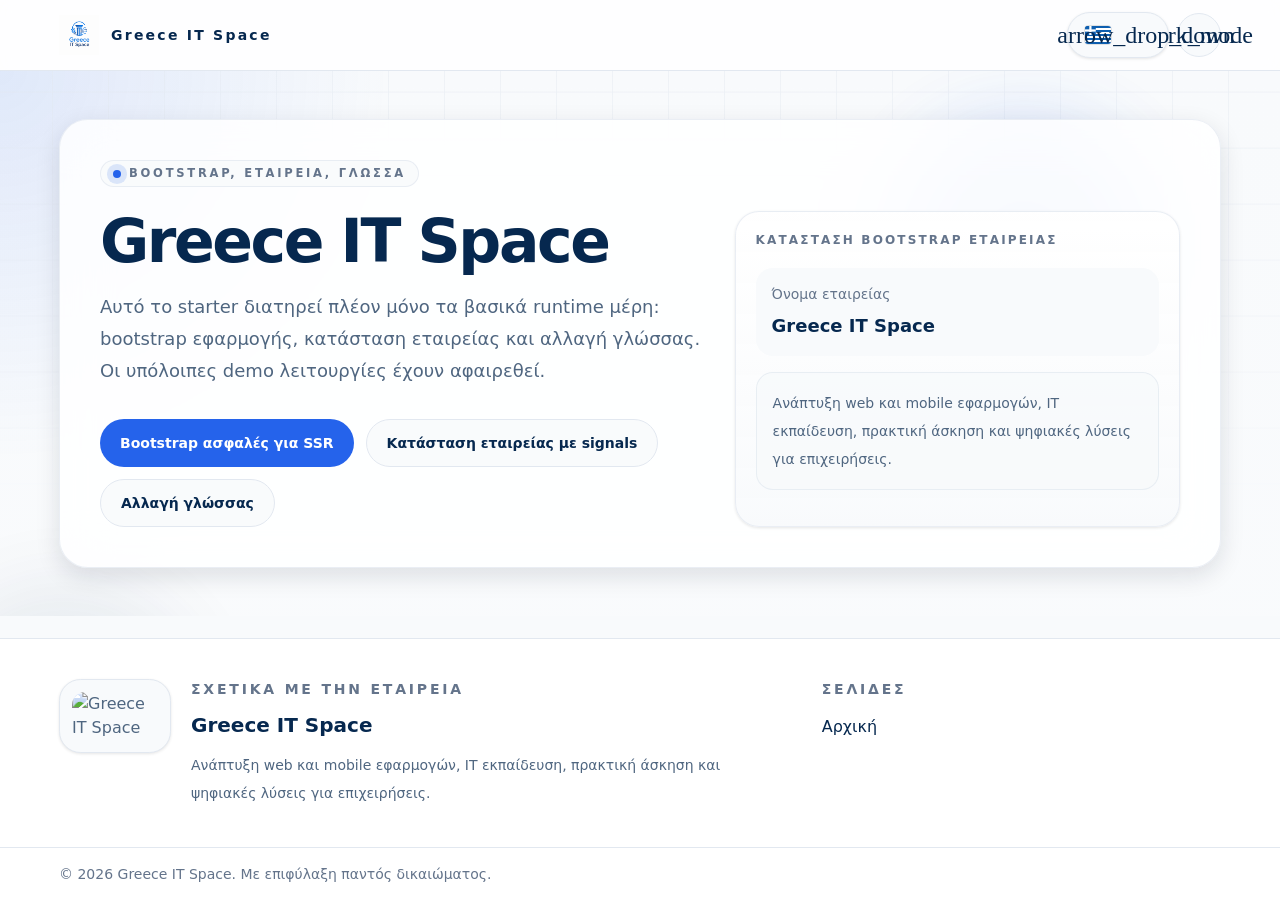
==== commit cd0e7aff: "Deploy to GitHub Pages" ====
--- a/index.html
+++ b/index.html
@@ -1,4 +1,4 @@
-<!DOCTYPE html><html lang="el" data-beasties-container><head>
+<!DOCTYPE html><html lang="el"><head>
 		<meta charset="utf-8">
 		<title>Greece IT Space</title>
 		<base href="/">
@@ -45,16 +45,15 @@
 		<link rel="icon" type="image/x-icon" href="favicon.png">
 
 		<link rel="preconnect" href="https://fonts.googleapis.com">
-		<link rel="preconnect" href="https://fonts.gstatic.com" crossorigin>
-		<style>@font-face{font-family:'Poppins';font-style:normal;font-weight:400;font-display:swap;src:url(https://fonts.gstatic.com/s/poppins/v24/pxiEyp8kv8JHgFVrJJbecmNE.woff2) format('woff2');unicode-range:U+0900-097F, U+1CD0-1CF9, U+200C-200D, U+20A8, U+20B9, U+20F0, U+25CC, U+A830-A839, U+A8E0-A8FF, U+11B00-11B09;}@font-face{font-family:'Poppins';font-style:normal;font-weight:400;font-display:swap;src:url(https://fonts.gstatic.com/s/poppins/v24/pxiEyp8kv8JHgFVrJJnecmNE.woff2) format('woff2');unicode-range:U+0100-02BA, U+02BD-02C5, U+02C7-02CC, U+02CE-02D7, U+02DD-02FF, U+0304, U+0308, U+0329, U+1D00-1DBF, U+1E00-1E9F, U+1EF2-1EFF, U+2020, U+20A0-20AB, U+20AD-20C0, U+2113, U+2C60-2C7F, U+A720-A7FF;}@font-face{font-family:'Poppins';font-style:normal;font-weight:400;font-display:swap;src:url(https://fonts.gstatic.com/s/poppins/v24/pxiEyp8kv8JHgFVrJJfecg.woff2) format('woff2');unicode-range:U+0000-00FF, U+0131, U+0152-0153, U+02BB-02BC, U+02C6, U+02DA, U+02DC, U+0304, U+0308, U+0329, U+2000-206F, U+20AC, U+2122, U+2191, U+2193, U+2212, U+2215, U+FEFF, U+FFFD;}@font-face{font-family:'Poppins';font-style:normal;font-weight:500;font-display:swap;src:url(https://fonts.gstatic.com/s/poppins/v24/pxiByp8kv8JHgFVrLGT9Z11lFc-K.woff2) format('woff2');unicode-range:U+0900-097F, U+1CD0-1CF9, U+200C-200D, U+20A8, U+20B9, U+20F0, U+25CC, U+A830-A839, U+A8E0-A8FF, U+11B00-11B09;}@font-face{font-family:'Poppins';font-style:normal;font-weight:500;font-display:swap;src:url(https://fonts.gstatic.com/s/poppins/v24/pxiByp8kv8JHgFVrLGT9Z1JlFc-K.woff2) format('woff2');unicode-range:U+0100-02BA, U+02BD-02C5, U+02C7-02CC, U+02CE-02D7, U+02DD-02FF, U+0304, U+0308, U+0329, U+1D00-1DBF, U+1E00-1E9F, U+1EF2-1EFF, U+2020, U+20A0-20AB, U+20AD-20C0, U+2113, U+2C60-2C7F, U+A720-A7FF;}@font-face{font-family:'Poppins';font-style:normal;font-weight:500;font-display:swap;src:url(https://fonts.gstatic.com/s/poppins/v24/pxiByp8kv8JHgFVrLGT9Z1xlFQ.woff2) format('woff2');unicode-range:U+0000-00FF, U+0131, U+0152-0153, U+02BB-02BC, U+02C6, U+02DA, U+02DC, U+0304, U+0308, U+0329, U+2000-206F, U+20AC, U+2122, U+2191, U+2193, U+2212, U+2215, U+FEFF, U+FFFD;}@font-face{font-family:'Poppins';font-style:normal;font-weight:600;font-display:swap;src:url(https://fonts.gstatic.com/s/poppins/v24/pxiByp8kv8JHgFVrLEj6Z11lFc-K.woff2) format('woff2');unicode-range:U+0900-097F, U+1CD0-1CF9, U+200C-200D, U+20A8, U+20B9, U+20F0, U+25CC, U+A830-A839, U+A8E0-A8FF, U+11B00-11B09;}@font-face{font-family:'Poppins';font-style:normal;font-weight:600;font-display:swap;src:url(https://fonts.gstatic.com/s/poppins/v24/pxiByp8kv8JHgFVrLEj6Z1JlFc-K.woff2) format('woff2');unicode-range:U+0100-02BA, U+02BD-02C5, U+02C7-02CC, U+02CE-02D7, U+02DD-02FF, U+0304, U+0308, U+0329, U+1D00-1DBF, U+1E00-1E9F, U+1EF2-1EFF, U+2020, U+20A0-20AB, U+20AD-20C0, U+2113, U+2C60-2C7F, U+A720-A7FF;}@font-face{font-family:'Poppins';font-style:normal;font-weight:600;font-display:swap;src:url(https://fonts.gstatic.com/s/poppins/v24/pxiByp8kv8JHgFVrLEj6Z1xlFQ.woff2) format('woff2');unicode-range:U+0000-00FF, U+0131, U+0152-0153, U+02BB-02BC, U+02C6, U+02DA, U+02DC, U+0304, U+0308, U+0329, U+2000-206F, U+20AC, U+2122, U+2191, U+2193, U+2212, U+2215, U+FEFF, U+FFFD;}@font-face{font-family:'Poppins';font-style:normal;font-weight:700;font-display:swap;src:url(https://fonts.gstatic.com/s/poppins/v24/pxiByp8kv8JHgFVrLCz7Z11lFc-K.woff2) format('woff2');unicode-range:U+0900-097F, U+1CD0-1CF9, U+200C-200D, U+20A8, U+20B9, U+20F0, U+25CC, U+A830-A839, U+A8E0-A8FF, U+11B00-11B09;}@font-face{font-family:'Poppins';font-style:normal;font-weight:700;font-display:swap;src:url(https://fonts.gstatic.com/s/poppins/v24/pxiByp8kv8JHgFVrLCz7Z1JlFc-K.woff2) format('woff2');unicode-range:U+0100-02BA, U+02BD-02C5, U+02C7-02CC, U+02CE-02D7, U+02DD-02FF, U+0304, U+0308, U+0329, U+1D00-1DBF, U+1E00-1E9F, U+1EF2-1EFF, U+2020, U+20A0-20AB, U+20AD-20C0, U+2113, U+2C60-2C7F, U+A720-A7FF;}@font-face{font-family:'Poppins';font-style:normal;font-weight:700;font-display:swap;src:url(https://fonts.gstatic.com/s/poppins/v24/pxiByp8kv8JHgFVrLCz7Z1xlFQ.woff2) format('woff2');unicode-range:U+0000-00FF, U+0131, U+0152-0153, U+02BB-02BC, U+02C6, U+02DA, U+02DC, U+0304, U+0308, U+0329, U+2000-206F, U+20AC, U+2122, U+2191, U+2193, U+2212, U+2215, U+FEFF, U+FFFD;}</style>
-		<style>@font-face{font-family:'Material Symbols Outlined';font-style:normal;font-weight:400;src:url(https://fonts.gstatic.com/s/materialsymbolsoutlined/v354/kJF1BvYX7BgnkSrUwT8OhrdQw4oELdPIeeII9v6oDMzByHX9rA6RzaxHMPdY43zj-jCxv3fzvRNU22ZXGJpEpjC_1v-p_4MrImHCIJIZrDCvHOej.woff2) format('woff2');}.material-symbols-outlined{font-family:'Material Symbols Outlined';font-weight:normal;font-style:normal;font-size:24px;line-height:1;letter-spacing:normal;text-transform:none;display:inline-block;white-space:nowrap;word-wrap:normal;direction:ltr;-webkit-font-feature-settings:'liga';-webkit-font-smoothing:antialiased;}</style>
-	<style>:root{--ff-base: system-ui, -apple-system, "Segoe UI", sans-serif;--letter-spacing: 0;--motion: .2s;--motion-fast: .12s;--easing: cubic-bezier(.4, 0, .2, 1);--burger-size: 44px;--bar-w: 24px;--bar-h: 2px;--bar-gap: 8px}:root{--sp-1: 4px;--sp-2: 8px;--sp-3: 12px;--sp-4: 16px;--sp-5: 20px;--sp-6: 24px}:root{--radius: 6px;--radius-card: 12px;--radius-btn: 8px;--radius-pill: 9999px;--b-radius: 6px;--b-radius-card: 12px}:root{--c-primary: #2563eb;--c-primary-hover: #1d4ed8;--c-secondary: #dc2626;--c-secondary-hover: #b91c1c;--c-text-primary: #0f172a;--c-text-secondary: #ffffff;--c-text-muted: #64748b;--c-placeholder: #94a3b8;--c-bg-primary: #f8fafc;--c-bg-secondary: #ffffff;--c-bg-tertiary: #f1f5f9;--c-border: #e2e8f0;--c-danger: #ef4444;--c-on-danger: #ffffff;--c-on-primary: #ffffff;--focus-ring: 0 0 0 3px rgba(37, 99, 235, .3);--shadow-sm: 0 1px 3px rgba(0, 0, 0, .1);--shadow-md: 0 8px 24px rgba(15, 23, 42, .12);--c-alert-info-bg: rgba(186, 230, 253, .9);--c-alert-success-bg: rgba(167, 243, 208, .9);--c-alert-warning-bg: rgba(253, 230, 138, .9);--c-alert-error-bg: rgba(254, 205, 211, .9);--c-alert-question-bg: rgba(254, 240, 138, .9);--c-alert-info-bar: #7dd3fc;--c-alert-success-bar: #6ee7b7;--c-alert-warning-bar: #fcd34d;--c-alert-error-bar: #fda4af;--c-alert-question-bar: #fde047}@layer properties;@layer theme,base,components,utilities;@layer theme{:root{--font-sans: ui-sans-serif, system-ui, sans-serif, "Apple Color Emoji", "Segoe UI Emoji", "Segoe UI Symbol", "Noto Color Emoji";--font-mono: ui-monospace, SFMono-Regular, Menlo, Monaco, Consolas, "Liberation Mono", "Courier New", monospace;--color-black: #000;--color-white: #fff;--spacing: .25rem;--container-2xl: 42rem;--container-3xl: 48rem;--text-xs: .75rem;--text-xs--line-height: calc(1 / .75);--text-sm: .875rem;--text-sm--line-height: calc(1.25 / .875);--text-base: 1rem;--text-base--line-height: 1.5 ;--text-lg: 1.125rem;--text-lg--line-height: calc(1.75 / 1.125);--text-xl: 1.25rem;--text-xl--line-height: calc(1.75 / 1.25);--text-4xl: 2.25rem;--text-4xl--line-height: calc(2.5 / 2.25);--text-5xl: 3rem;--text-5xl--line-height: 1;--text-6xl: 3.75rem;--text-6xl--line-height: 1;--font-weight-medium: 500;--font-weight-semibold: 600;--radius-md: .375rem;--radius-2xl: 1rem;--shadow-sm: 0 1px 3px 0 rgb(0 0 0 / .1), 0 1px 2px -1px rgb(0 0 0 / .1);--shadow-md: 0 4px 6px -1px rgb(0 0 0 / .1), 0 2px 4px -2px rgb(0 0 0 / .1);--blur-xl: 24px;--default-transition-duration: .15s;--default-transition-timing-function: cubic-bezier(.4, 0, .2, 1);--default-font-family: var(--font-sans);--default-mono-font-family: var(--font-mono)}}@layer base{*,:after,:before{box-sizing:border-box;margin:0;padding:0;border:0 solid}html{line-height:1.5;-webkit-text-size-adjust:100%;tab-size:4;font-family:var(--default-font-family, ui-sans-serif, system-ui, sans-serif, "Apple Color Emoji", "Segoe UI Emoji", "Segoe UI Symbol", "Noto Color Emoji");font-feature-settings:var(--default-font-feature-settings, normal);font-variation-settings:var(--default-font-variation-settings, normal);-webkit-tap-highlight-color:transparent}h1{font-size:inherit;font-weight:inherit}a{color:inherit;-webkit-text-decoration:inherit;text-decoration:inherit}ul{list-style:none}img{display:block;vertical-align:middle}img{max-width:100%;height:auto}button{font:inherit;font-feature-settings:inherit;font-variation-settings:inherit;letter-spacing:inherit;color:inherit;border-radius:0;background-color:transparent;opacity:1}button{appearance:button}}@layer utilities{.relative{position:relative}.z-50{z-index:50}.mx-auto{margin-inline:auto}.mt-2{margin-top:calc(var(--spacing) * 2)}.mt-3{margin-top:calc(var(--spacing) * 3)}.mt-5{margin-top:calc(var(--spacing) * 5)}.mt-6{margin-top:calc(var(--spacing) * 6)}.mt-8{margin-top:calc(var(--spacing) * 8)}.flex{display:flex}.grid{display:grid}.hidden{display:none}.inline-flex{display:inline-flex}.h-2{height:calc(var(--spacing) * 2)}.h-5{height:calc(var(--spacing) * 5)}.h-9{height:calc(var(--spacing) * 9)}.h-10{height:calc(var(--spacing) * 10)}.h-11{height:calc(var(--spacing) * 11)}.h-auto{height:auto}.min-h-12{min-height:calc(var(--spacing) * 12)}.min-h-16{min-height:calc(var(--spacing) * 16)}.min-h-screen{min-height:100vh}.w-2{width:calc(var(--spacing) * 2)}.w-7{width:calc(var(--spacing) * 7)}.w-9{width:calc(var(--spacing) * 9)}.w-11{width:calc(var(--spacing) * 11)}.w-auto{width:auto}.w-full{width:100%}.max-w-2xl{max-width:var(--container-2xl)}.max-w-3xl{max-width:var(--container-3xl)}.max-w-\[var\(--container\)\]{max-width:var(--container)}.flex-1{flex:1}.flex-col{flex-direction:column}.flex-wrap{flex-wrap:wrap}.items-center{align-items:center}.justify-between{justify-content:space-between}.justify-center{justify-content:center}.gap-1{gap:calc(var(--spacing) * 1)}.gap-2{gap:calc(var(--spacing) * 2)}.gap-3{gap:calc(var(--spacing) * 3)}.gap-4{gap:calc(var(--spacing) * 4)}.gap-5{gap:calc(var(--spacing) * 5)}.gap-8{gap:calc(var(--spacing) * 8)}.gap-10{gap:calc(var(--spacing) * 10)}.overflow-hidden{overflow:hidden}.overflow-visible{overflow:visible}.rounded-\[4px\]{border-radius:4px}.rounded-\[calc\(var\(--radius-card\)\*1\.1\)\]{border-radius:calc(var(--radius-card) * 1.1)}.rounded-\[calc\(var\(--radius-card\)\*1\.4\)\]{border-radius:calc(var(--radius-card) * 1.4)}.rounded-\[calc\(var\(--radius-card\)\*1\.8\)\]{border-radius:calc(var(--radius-card) * 1.8)}.rounded-\[calc\(var\(--radius-card\)\*2\)\]{border-radius:calc(var(--radius-card) * 2)}.rounded-\[calc\(var\(--radius-card\)\*2\.4\)\]{border-radius:calc(var(--radius-card) * 2.4)}.rounded-full{border-radius:calc(infinity * 1px)}.rounded-md{border-radius:var(--radius-md)}.border{border-style:var(--tw-border-style);border-width:1px}.border-t{border-top-style:var(--tw-border-style);border-top-width:1px}.border-b{border-bottom-style:var(--tw-border-style);border-bottom-width:1px}.border-\[color\:color-mix\(in_srgb\,var\(--c-border\)_70\%\,transparent\)\]{border-color:var(--c-border)}@supports (color: color-mix(in lab,red,red)){.border-\[color\:color-mix\(in_srgb\,var\(--c-border\)_70\%\,transparent\)\]{border-color:color-mix(in srgb,var(--c-border) 70%,transparent)}}.border-\[color\:color-mix\(in_srgb\,var\(--c-border\)_72\%\,transparent\)\]{border-color:var(--c-border)}@supports (color: color-mix(in lab,red,red)){.border-\[color\:color-mix\(in_srgb\,var\(--c-border\)_72\%\,transparent\)\]{border-color:color-mix(in srgb,var(--c-border) 72%,transparent)}}.border-\[var\(--c-border\)\]{border-color:var(--c-border)}.border-black\/10{border-color:color-mix(in srgb,#000 10%,transparent)}@supports (color: color-mix(in lab,red,red)){.border-black\/10{border-color:color-mix(in oklab,var(--color-black) 10%,transparent)}}.bg-\[color\:color-mix\(in_srgb\,var\(--c-bg-primary\)_76\%\,transparent\)\]{background-color:var(--c-bg-primary)}@supports (color: color-mix(in lab,red,red)){.bg-\[color\:color-mix\(in_srgb\,var\(--c-bg-primary\)_76\%\,transparent\)\]{background-color:color-mix(in srgb,var(--c-bg-primary) 76%,transparent)}}.bg-\[color\:color-mix\(in_srgb\,var\(--c-bg-primary\)_78\%\,transparent\)\]{background-color:var(--c-bg-primary)}@supports (color: color-mix(in lab,red,red)){.bg-\[color\:color-mix\(in_srgb\,var\(--c-bg-primary\)_78\%\,transparent\)\]{background-color:color-mix(in srgb,var(--c-bg-primary) 78%,transparent)}}.bg-\[color\:color-mix\(in_srgb\,var\(--c-bg-primary\)_82\%\,transparent\)\]{background-color:var(--c-bg-primary)}@supports (color: color-mix(in lab,red,red)){.bg-\[color\:color-mix\(in_srgb\,var\(--c-bg-primary\)_82\%\,transparent\)\]{background-color:color-mix(in srgb,var(--c-bg-primary) 82%,transparent)}}.bg-\[color\:color-mix\(in_srgb\,var\(--c-bg-secondary\)_84\%\,transparent\)\]{background-color:var(--c-bg-secondary)}@supports (color: color-mix(in lab,red,red)){.bg-\[color\:color-mix\(in_srgb\,var\(--c-bg-secondary\)_84\%\,transparent\)\]{background-color:color-mix(in srgb,var(--c-bg-secondary) 84%,transparent)}}.bg-\[var\(--c-bg-primary\)\]{background-color:var(--c-bg-primary)}.bg-\[var\(--c-bg-secondary\)\]{background-color:var(--c-bg-secondary)}.bg-\[var\(--c-bg-secondary\)\]\/95{background-color:var(--c-bg-secondary)}@supports (color: color-mix(in lab,red,red)){.bg-\[var\(--c-bg-secondary\)\]\/95{background-color:color-mix(in oklab,var(--c-bg-secondary) 95%,transparent)}}.bg-\[var\(--c-primary\)\]{background-color:var(--c-primary)}.bg-\[linear-gradient\(180deg\,color-mix\(in_srgb\,var\(--c-bg-secondary\)_96\%\,transparent\)\,color-mix\(in_srgb\,var\(--c-bg-primary\)_92\%\,transparent\)\)\]{background-image:linear-gradient(180deg,var(--c-bg-secondary),var(--c-bg-primary))}@supports (color: color-mix(in lab,red,red)){.bg-\[linear-gradient\(180deg\,color-mix\(in_srgb\,var\(--c-bg-secondary\)_96\%\,transparent\)\,color-mix\(in_srgb\,var\(--c-bg-primary\)_92\%\,transparent\)\)\]{background-image:linear-gradient(180deg,color-mix(in srgb,var(--c-bg-secondary) 96%,transparent),color-mix(in srgb,var(--c-bg-primary) 92%,transparent))}}.object-cover{object-fit:cover}.p-1{padding:calc(var(--spacing) * 1)}.p-3{padding:calc(var(--spacing) * 3)}.p-4{padding:calc(var(--spacing) * 4)}.p-5{padding:calc(var(--spacing) * 5)}.p-6{padding:calc(var(--spacing) * 6)}.px-3{padding-inline:calc(var(--spacing) * 3)}.px-4{padding-inline:calc(var(--spacing) * 4)}.px-5{padding-inline:calc(var(--spacing) * 5)}.py-1{padding-block:calc(var(--spacing) * 1)}.py-3{padding-block:calc(var(--spacing) * 3)}.py-4{padding-block:calc(var(--spacing) * 4)}.py-8{padding-block:calc(var(--spacing) * 8)}.py-10{padding-block:calc(var(--spacing) * 10)}.text-4xl{font-size:var(--text-4xl);line-height:var(--tw-leading, var(--text-4xl--line-height))}.text-base{font-size:var(--text-base);line-height:var(--tw-leading, var(--text-base--line-height))}.text-lg{font-size:var(--text-lg);line-height:var(--tw-leading, var(--text-lg--line-height))}.text-sm{font-size:var(--text-sm);line-height:var(--tw-leading, var(--text-sm--line-height))}.text-xl{font-size:var(--text-xl);line-height:var(--tw-leading, var(--text-xl--line-height))}.text-xs{font-size:var(--text-xs);line-height:var(--tw-leading, var(--text-xs--line-height))}.text-\[0\.72rem\]{font-size:.72rem}.text-\[20px\]{font-size:20px}.text-\[22px\]{font-size:22px}.leading-7{--tw-leading: calc(var(--spacing) * 7);line-height:calc(var(--spacing) * 7)}.leading-8{--tw-leading: calc(var(--spacing) * 8);line-height:calc(var(--spacing) * 8)}.font-medium{--tw-font-weight: var(--font-weight-medium);font-weight:var(--font-weight-medium)}.font-semibold{--tw-font-weight: var(--font-weight-semibold);font-weight:var(--font-weight-semibold)}.tracking-\[-0\.04em\]{--tw-tracking: -.04em;letter-spacing:-.04em}.tracking-\[0\.2em\]{--tw-tracking: .2em;letter-spacing:.2em}.tracking-\[0\.16em\]{--tw-tracking: .16em;letter-spacing:.16em}.tracking-\[0\.18em\]{--tw-tracking: .18em;letter-spacing:.18em}.tracking-\[0\.24em\]{--tw-tracking: .24em;letter-spacing:.24em}.text-\[var\(--c-text\)\]{color:var(--c-text)}.text-\[var\(--c-text-muted\)\]{color:var(--c-text-muted)}.text-\[var\(--c-text-strong\)\]{color:var(--c-text-strong)}.text-white{color:var(--color-white)}.uppercase{text-transform:uppercase}.shadow-\[0_0_0_6px_color-mix\(in_srgb\,var\(--c-primary\)_14\%\,transparent\)\]{--tw-shadow: 0 0 0 6px var(--tw-shadow-color, var(--c-primary));box-shadow:var(--tw-inset-shadow),var(--tw-inset-ring-shadow),var(--tw-ring-offset-shadow),var(--tw-ring-shadow),var(--tw-shadow)}@supports (color: color-mix(in lab,red,red)){.shadow-\[0_0_0_6px_color-mix\(in_srgb\,var\(--c-primary\)_14\%\,transparent\)\]{--tw-shadow: 0 0 0 6px var(--tw-shadow-color, color-mix(in srgb,var(--c-primary) 14%,transparent))}}.shadow-\[var\(--shadow-md\)\]{--tw-shadow: var(--shadow-md);box-shadow:var(--tw-inset-shadow),var(--tw-inset-ring-shadow),var(--tw-ring-offset-shadow),var(--tw-ring-shadow),var(--tw-shadow)}.shadow-\[var\(--shadow-sm\)\]{--tw-shadow: var(--shadow-sm);box-shadow:var(--tw-inset-shadow),var(--tw-inset-ring-shadow),var(--tw-ring-offset-shadow),var(--tw-ring-shadow),var(--tw-shadow)}.backdrop-blur{--tw-backdrop-blur: blur(8px);-webkit-backdrop-filter:var(--tw-backdrop-blur,) var(--tw-backdrop-brightness,) var(--tw-backdrop-contrast,) var(--tw-backdrop-grayscale,) var(--tw-backdrop-hue-rotate,) var(--tw-backdrop-invert,) var(--tw-backdrop-opacity,) var(--tw-backdrop-saturate,) var(--tw-backdrop-sepia,);backdrop-filter:var(--tw-backdrop-blur,) var(--tw-backdrop-brightness,) var(--tw-backdrop-contrast,) var(--tw-backdrop-grayscale,) var(--tw-backdrop-hue-rotate,) var(--tw-backdrop-invert,) var(--tw-backdrop-opacity,) var(--tw-backdrop-saturate,) var(--tw-backdrop-sepia,)}.backdrop-blur-xl{--tw-backdrop-blur: blur(var(--blur-xl));-webkit-backdrop-filter:var(--tw-backdrop-blur,) var(--tw-backdrop-brightness,) var(--tw-backdrop-contrast,) var(--tw-backdrop-grayscale,) var(--tw-backdrop-hue-rotate,) var(--tw-backdrop-invert,) var(--tw-backdrop-opacity,) var(--tw-backdrop-saturate,) var(--tw-backdrop-sepia,);backdrop-filter:var(--tw-backdrop-blur,) var(--tw-backdrop-brightness,) var(--tw-backdrop-contrast,) var(--tw-backdrop-grayscale,) var(--tw-backdrop-hue-rotate,) var(--tw-backdrop-invert,) var(--tw-backdrop-opacity,) var(--tw-backdrop-saturate,) var(--tw-backdrop-sepia,)}.transition-colors{transition-property:color,background-color,border-color,outline-color,text-decoration-color,fill,stroke,--tw-gradient-from,--tw-gradient-via,--tw-gradient-to;transition-timing-function:var(--tw-ease, var(--default-transition-timing-function));transition-duration:var(--tw-duration, var(--default-transition-duration))}.duration-150{--tw-duration: .15s;transition-duration:.15s}@media(hover:hover){.hover\:bg-\[var\(--c-bg-tertiary\)\]:hover{background-color:var(--c-bg-tertiary)}}@media(hover:hover){.hover\:text-\[var\(--c-primary\)\]:hover{color:var(--c-primary)}}@supports (backdrop-filter: var(--tw)){.supports-\[backdrop-filter\]\:bg-\[var\(--c-bg-secondary\)\]\/80{background-color:var(--c-bg-secondary)}@supports (color: color-mix(in lab,red,red)){.supports-\[backdrop-filter\]\:bg-\[var\(--c-bg-secondary\)\]\/80{background-color:color-mix(in oklab,var(--c-bg-secondary) 80%,transparent)}}}@media(width>=40rem){.sm\:inline{display:inline}}@media(width>=40rem){.sm\:grid-cols-\[7rem_minmax\(0\,1fr\)\]{grid-template-columns:7rem minmax(0,1fr)}}@media(width>=40rem){.sm\:items-start{align-items:flex-start}}@media(width>=40rem){.sm\:p-8{padding:calc(var(--spacing) * 8)}}@media(width>=40rem){.sm\:px-6{padding-inline:calc(var(--spacing) * 6)}}@media(width>=40rem){.sm\:py-12{padding-block:calc(var(--spacing) * 12)}}@media(width>=40rem){.sm\:text-5xl{font-size:var(--text-5xl);line-height:var(--tw-leading, var(--text-5xl--line-height))}}@media(width>=40rem){.sm\:text-lg{font-size:var(--text-lg);line-height:var(--tw-leading, var(--text-lg--line-height))}}@media(width>=64rem){.lg\:grid-cols-\[minmax\(0\,1\.4fr\)_minmax\(14rem\,0\.8fr\)\]{grid-template-columns:minmax(0,1.4fr) minmax(14rem,.8fr)}}@media(width>=64rem){.lg\:grid-cols-\[minmax\(0\,1\.15fr\)_minmax\(18rem\,0\.85fr\)\]{grid-template-columns:minmax(0,1.15fr) minmax(18rem,.85fr)}}@media(width>=64rem){.lg\:gap-16{gap:calc(var(--spacing) * 16)}}@media(width>=64rem){.lg\:p-10{padding:calc(var(--spacing) * 10)}}@media(width>=64rem){.lg\:text-6xl{font-size:var(--text-6xl);line-height:var(--tw-leading, var(--text-6xl--line-height))}}}:root{color-scheme:light;--c-primary: #0d5eaf;--c-primary-hover: #0a4f93;--c-secondary: #002b5c;--c-secondary-hover: #001f42;--c-bg-primary: #f3f8ff;--c-bg-secondary: #ffffff;--c-bg-tertiary: #dbeafe;--c-text: #4f6680;--c-text-strong: #06284f;--c-text-muted: #7a91a8;--c-placeholder: #7a91a8b3;--c-border: #bfd7f0;--shadow-sm: 0 1px 2px rgba(6, 40, 79, .08);--shadow-md: 0 10px 30px rgba(6, 40, 79, .14);--ff-base: "Poppins", system-ui, -apple-system, Segoe UI, Roboto, Arial, sans-serif;--fs: 16px;--letter-spacing: 0;--radius: 8px;--radius-card: 12px;--radius-btn: 999px;--sp-0: 0px;--sp-1: 4px;--sp-2: 8px;--sp-3: 12px;--sp-4: 16px;--sp-5: 20px;--sp-6: 24px;--sp-7: 32px;--sp-8: 40px;--sp-10: 48px;--sp-12: 56px;--sp-16: 72px;--sp-20: 96px;--container: 1210px;--gutter: 10px;--easing: cubic-bezier(.25, .8, .25, 1);--motion-fast: .15s;--motion: .25s;--motion-slow: .4s;--focus-ring: 0 0 0 3px rgba(13, 94, 175, .22)}html,body{background:var(--c-bg-primary);color:var(--c-text);font-family:var(--ff-base);font-size:var(--fs);letter-spacing:var(--letter-spacing)}body{min-height:100vh;margin:0}.theme-interactive{transition-duration:var(--motion-fast);transition-property:background-color,border-color,box-shadow,color,opacity,transform;transition-timing-function:var(--easing)}.theme-focus:focus-visible{outline:none;box-shadow:var(--focus-ring)}@property --tw-space-y-reverse{syntax: "*"; inherits: false; initial-value: 0;}@property --tw-border-style{syntax: "*"; inherits: false; initial-value: solid;}@property --tw-leading{syntax: "*"; inherits: false;}@property --tw-font-weight{syntax: "*"; inherits: false;}@property --tw-tracking{syntax: "*"; inherits: false;}@property --tw-shadow{syntax: "*"; inherits: false; initial-value: 0 0 #0000;}@property --tw-shadow-color{syntax: "*"; inherits: false;}@property --tw-shadow-alpha{syntax: "<percentage>"; inherits: false; initial-value: 100%;}@property --tw-inset-shadow{syntax: "*"; inherits: false; initial-value: 0 0 #0000;}@property --tw-inset-shadow-color{syntax: "*"; inherits: false;}@property --tw-inset-shadow-alpha{syntax: "<percentage>"; inherits: false; initial-value: 100%;}@property --tw-ring-color{syntax: "*"; inherits: false;}@property --tw-ring-shadow{syntax: "*"; inherits: false; initial-value: 0 0 #0000;}@property --tw-inset-ring-color{syntax: "*"; inherits: false;}@property --tw-inset-ring-shadow{syntax: "*"; inherits: false; initial-value: 0 0 #0000;}@property --tw-ring-inset{syntax: "*"; inherits: false;}@property --tw-ring-offset-width{syntax: "<length>"; inherits: false; initial-value: 0px;}@property --tw-ring-offset-color{syntax: "*"; inherits: false; initial-value: #fff;}@property --tw-ring-offset-shadow{syntax: "*"; inherits: false; initial-value: 0 0 #0000;}@property --tw-backdrop-blur{syntax: "*"; inherits: false;}@property --tw-backdrop-brightness{syntax: "*"; inherits: false;}@property --tw-backdrop-contrast{syntax: "*"; inherits: false;}@property --tw-backdrop-grayscale{syntax: "*"; inherits: false;}@property --tw-backdrop-hue-rotate{syntax: "*"; inherits: false;}@property --tw-backdrop-invert{syntax: "*"; inherits: false;}@property --tw-backdrop-opacity{syntax: "*"; inherits: false;}@property --tw-backdrop-saturate{syntax: "*"; inherits: false;}@property --tw-backdrop-sepia{syntax: "*"; inherits: false;}@property --tw-duration{syntax: "*"; inherits: false;}@layer properties{@supports ((-webkit-hyphens: none) and (not (margin-trim: inline))) or ((-moz-orient: inline) and (not (color:rgb(from red r g b)))){*,:before,:after{--tw-space-y-reverse: 0;--tw-border-style: solid;--tw-leading: initial;--tw-font-weight: initial;--tw-tracking: initial;--tw-shadow: 0 0 #0000;--tw-shadow-color: initial;--tw-shadow-alpha: 100%;--tw-inset-shadow: 0 0 #0000;--tw-inset-shadow-color: initial;--tw-inset-shadow-alpha: 100%;--tw-ring-color: initial;--tw-ring-shadow: 0 0 #0000;--tw-inset-ring-color: initial;--tw-inset-ring-shadow: 0 0 #0000;--tw-ring-inset: initial;--tw-ring-offset-width: 0px;--tw-ring-offset-color: #fff;--tw-ring-offset-shadow: 0 0 #0000;--tw-backdrop-blur: initial;--tw-backdrop-brightness: initial;--tw-backdrop-contrast: initial;--tw-backdrop-grayscale: initial;--tw-backdrop-hue-rotate: initial;--tw-backdrop-invert: initial;--tw-backdrop-opacity: initial;--tw-backdrop-saturate: initial;--tw-backdrop-sepia: initial;--tw-duration: initial}}}
-</style><link rel="stylesheet" href="styles-ZEKBSEKW.css" media="print" onload="this.media='all'"><noscript><link rel="stylesheet" href="styles-ZEKBSEKW.css"></noscript><style ng-app-id="ng">[_nghost-ng-c113106072]{display:block;position:relative;z-index:50;overflow:visible}</style><link _ngcontent-ng-c113106072 as="image" href="logo.png" rel="preload" fetchpriority="high"><style ng-app-id="ng">[_nghost-ng-c3547304547]{display:block;min-height:100%;background:radial-gradient(circle at top left,color-mix(in srgb,var(--c-primary) 12%,transparent),transparent 28%),linear-gradient(180deg,var(--c-bg-primary) 0%,color-mix(in srgb,var(--c-bg-primary) 86%,var(--c-bg-secondary)) 100%);color:var(--c-text)}.landing-mesh[_ngcontent-ng-c3547304547]{position:absolute;inset:0;background-image:linear-gradient(color-mix(in srgb,var(--c-border) 58%,transparent) 1px,transparent 1px),linear-gradient(90deg,color-mix(in srgb,var(--c-border) 58%,transparent) 1px,transparent 1px);background-position:center;background-size:56px 56px;-webkit-mask-image:linear-gradient(180deg,rgba(0,0,0,.75),transparent 88%);mask-image:linear-gradient(180deg,rgba(0,0,0,.75),transparent 88%);pointer-events:none}.landing-orb[_ngcontent-ng-c3547304547]{position:absolute;border-radius:999px;filter:blur(40px);opacity:.7;pointer-events:none}.landing-orb--primary[_ngcontent-ng-c3547304547]{top:3rem;right:min(12vw,8rem);height:16rem;width:16rem;background:color-mix(in srgb,var(--c-primary) 24%,transparent)}.landing-orb--secondary[_ngcontent-ng-c3547304547]{left:-5rem;top:32rem;height:18rem;width:18rem;background:color-mix(in srgb,var(--c-text-strong) 10%,transparent)}@media(max-width:640px){.landing-mesh[_ngcontent-ng-c3547304547]{background-size:42px 42px}.landing-orb--primary[_ngcontent-ng-c3547304547]{right:-4rem;top:5rem;height:11rem;width:11rem}.landing-orb--secondary[_ngcontent-ng-c3547304547]{left:-6rem;top:40rem;height:12rem;width:12rem}}</style></head>
+		<link rel="preconnect" href="https://fonts.gstatic.com" crossorigin="">
+		<style>@font-face{font-family:'Poppins';font-style:normal;font-weight:400;font-display:swap;src:url(https://fonts.gstatic.com/s/poppins/v24/pxiEyp8kv8JHgFVrJJbecmNE.woff2) format('woff2');unicode-range:U+0900-097F, U+1CD0-1CF4, U+1CF7-1CF9, U+200C-200D, U+20A8, U+20B9, U+20F0, U+25CC, U+A830-A839, U+A8E0-A8FF, U+11B00-11B0A;}@font-face{font-family:'Poppins';font-style:normal;font-weight:400;font-display:swap;src:url(https://fonts.gstatic.com/s/poppins/v24/pxiEyp8kv8JHgFVrJJnecmNE.woff2) format('woff2');unicode-range:U+0100-02BA, U+02BD-02C5, U+02C7-02CC, U+02CE-02D7, U+02DD-02FF, U+0304, U+0308, U+0329, U+1D00-1DBF, U+1E00-1E9F, U+1EF2-1EFF, U+2020, U+20A0-20AB, U+20AD-20C4, U+2113, U+2C60-2C7F, U+A720-A7FF;}@font-face{font-family:'Poppins';font-style:normal;font-weight:400;font-display:swap;src:url(https://fonts.gstatic.com/s/poppins/v24/pxiEyp8kv8JHgFVrJJfecg.woff2) format('woff2');unicode-range:U+0000-00FF, U+0131, U+0152-0153, U+02BB-02BC, U+02C6, U+02DA, U+02DC, U+0304, U+0308, U+0329, U+2000-206F, U+20AC, U+2122, U+2191, U+2193, U+2212, U+2215, U+FEFF, U+FFFD;}@font-face{font-family:'Poppins';font-style:normal;font-weight:500;font-display:swap;src:url(https://fonts.gstatic.com/s/poppins/v24/pxiByp8kv8JHgFVrLGT9Z11lFc-K.woff2) format('woff2');unicode-range:U+0900-097F, U+1CD0-1CF4, U+1CF7-1CF9, U+200C-200D, U+20A8, U+20B9, U+20F0, U+25CC, U+A830-A839, U+A8E0-A8FF, U+11B00-11B0A;}@font-face{font-family:'Poppins';font-style:normal;font-weight:500;font-display:swap;src:url(https://fonts.gstatic.com/s/poppins/v24/pxiByp8kv8JHgFVrLGT9Z1JlFc-K.woff2) format('woff2');unicode-range:U+0100-02BA, U+02BD-02C5, U+02C7-02CC, U+02CE-02D7, U+02DD-02FF, U+0304, U+0308, U+0329, U+1D00-1DBF, U+1E00-1E9F, U+1EF2-1EFF, U+2020, U+20A0-20AB, U+20AD-20C4, U+2113, U+2C60-2C7F, U+A720-A7FF;}@font-face{font-family:'Poppins';font-style:normal;font-weight:500;font-display:swap;src:url(https://fonts.gstatic.com/s/poppins/v24/pxiByp8kv8JHgFVrLGT9Z1xlFQ.woff2) format('woff2');unicode-range:U+0000-00FF, U+0131, U+0152-0153, U+02BB-02BC, U+02C6, U+02DA, U+02DC, U+0304, U+0308, U+0329, U+2000-206F, U+20AC, U+2122, U+2191, U+2193, U+2212, U+2215, U+FEFF, U+FFFD;}@font-face{font-family:'Poppins';font-style:normal;font-weight:600;font-display:swap;src:url(https://fonts.gstatic.com/s/poppins/v24/pxiByp8kv8JHgFVrLEj6Z11lFc-K.woff2) format('woff2');unicode-range:U+0900-097F, U+1CD0-1CF4, U+1CF7-1CF9, U+200C-200D, U+20A8, U+20B9, U+20F0, U+25CC, U+A830-A839, U+A8E0-A8FF, U+11B00-11B0A;}@font-face{font-family:'Poppins';font-style:normal;font-weight:600;font-display:swap;src:url(https://fonts.gstatic.com/s/poppins/v24/pxiByp8kv8JHgFVrLEj6Z1JlFc-K.woff2) format('woff2');unicode-range:U+0100-02BA, U+02BD-02C5, U+02C7-02CC, U+02CE-02D7, U+02DD-02FF, U+0304, U+0308, U+0329, U+1D00-1DBF, U+1E00-1E9F, U+1EF2-1EFF, U+2020, U+20A0-20AB, U+20AD-20C4, U+2113, U+2C60-2C7F, U+A720-A7FF;}@font-face{font-family:'Poppins';font-style:normal;font-weight:600;font-display:swap;src:url(https://fonts.gstatic.com/s/poppins/v24/pxiByp8kv8JHgFVrLEj6Z1xlFQ.woff2) format('woff2');unicode-range:U+0000-00FF, U+0131, U+0152-0153, U+02BB-02BC, U+02C6, U+02DA, U+02DC, U+0304, U+0308, U+0329, U+2000-206F, U+20AC, U+2122, U+2191, U+2193, U+2212, U+2215, U+FEFF, U+FFFD;}@font-face{font-family:'Poppins';font-style:normal;font-weight:700;font-display:swap;src:url(https://fonts.gstatic.com/s/poppins/v24/pxiByp8kv8JHgFVrLCz7Z11lFc-K.woff2) format('woff2');unicode-range:U+0900-097F, U+1CD0-1CF4, U+1CF7-1CF9, U+200C-200D, U+20A8, U+20B9, U+20F0, U+25CC, U+A830-A839, U+A8E0-A8FF, U+11B00-11B0A;}@font-face{font-family:'Poppins';font-style:normal;font-weight:700;font-display:swap;src:url(https://fonts.gstatic.com/s/poppins/v24/pxiByp8kv8JHgFVrLCz7Z1JlFc-K.woff2) format('woff2');unicode-range:U+0100-02BA, U+02BD-02C5, U+02C7-02CC, U+02CE-02D7, U+02DD-02FF, U+0304, U+0308, U+0329, U+1D00-1DBF, U+1E00-1E9F, U+1EF2-1EFF, U+2020, U+20A0-20AB, U+20AD-20C4, U+2113, U+2C60-2C7F, U+A720-A7FF;}@font-face{font-family:'Poppins';font-style:normal;font-weight:700;font-display:swap;src:url(https://fonts.gstatic.com/s/poppins/v24/pxiByp8kv8JHgFVrLCz7Z1xlFQ.woff2) format('woff2');unicode-range:U+0000-00FF, U+0131, U+0152-0153, U+02BB-02BC, U+02C6, U+02DA, U+02DC, U+0304, U+0308, U+0329, U+2000-206F, U+20AC, U+2122, U+2191, U+2193, U+2212, U+2215, U+FEFF, U+FFFD;}</style>
+		<style>@font-face{font-family:'Material Symbols Outlined';font-style:normal;font-weight:400;src:url(https://fonts.gstatic.com/s/materialsymbolsoutlined/v377/kJF1BvYX7BgnkSrUwT8OhrdQw4oELdPIeeII9v6oDMzByHX9rA6RzaxHMPdY43zj-jCxv3fzvRNU22ZXGJpEpjC_1v-p_4MrImHCIJIZrDCvHOej.woff2) format('woff2');}.material-symbols-outlined{font-family:'Material Symbols Outlined';font-weight:normal;font-style:normal;font-size:24px;line-height:1;letter-spacing:normal;text-transform:none;display:inline-block;white-space:nowrap;word-wrap:normal;direction:ltr;-webkit-font-feature-settings:'liga';-webkit-font-smoothing:antialiased;}</style>
+	<style>@charset "UTF-8";:root{--ff-base:system-ui, -apple-system, "Segoe UI", sans-serif;--letter-spacing:0;--motion:.2s;--motion-fast:.12s;--easing:cubic-bezier(.4, 0, .2, 1);--burger-size:44px;--bar-w:24px;--bar-h:2px;--bar-gap:8px}:root{--sp-1:4px;--sp-2:8px;--sp-3:12px;--sp-4:16px;--sp-5:20px;--sp-6:24px}:root{--radius:6px;--radius-card:12px;--radius-btn:8px;--radius-pill:9999px;--b-radius:6px;--b-radius-card:12px}:root{--c-primary:#2563eb;--c-primary-hover:#1d4ed8;--c-secondary:#dc2626;--c-secondary-hover:#b91c1c;--c-text-primary:#0f172a;--c-text-secondary:#ffffff;--c-text-muted:#64748b;--c-placeholder:#94a3b8;--c-bg-primary:#f8fafc;--c-bg-secondary:#ffffff;--c-bg-tertiary:#f1f5f9;--c-border:#e2e8f0;--c-danger:#ef4444;--c-on-danger:#ffffff;--c-on-primary:#ffffff;--focus-ring:0 0 0 3px rgba(37, 99, 235, .3);--shadow-sm:0 1px 3px rgba(0, 0, 0, .1);--shadow-md:0 8px 24px rgba(15, 23, 42, .12);--c-alert-info-bg:rgba(186, 230, 253, .9);--c-alert-success-bg:rgba(167, 243, 208, .9);--c-alert-warning-bg:rgba(253, 230, 138, .9);--c-alert-error-bg:rgba(254, 205, 211, .9);--c-alert-question-bg:rgba(254, 240, 138, .9);--c-alert-info-bar:#7dd3fc;--c-alert-success-bar:#6ee7b7;--c-alert-warning-bar:#fcd34d;--c-alert-error-bar:#fda4af;--c-alert-question-bar:#fde047}@layer properties;@layer theme,base,components,utilities;@layer theme{:root{--font-sans:ui-sans-serif, system-ui, sans-serif, "Apple Color Emoji", "Segoe UI Emoji", "Segoe UI Symbol", "Noto Color Emoji";--font-mono:ui-monospace, SFMono-Regular, Menlo, Monaco, Consolas, "Liberation Mono", "Courier New", monospace;--color-black:#000;--color-white:#fff;--spacing:.25rem;--container-2xl:42rem;--container-3xl:48rem;--text-xs:.75rem;--text-xs--line-height:calc(1 / .75);--text-sm:.875rem;--text-sm--line-height:calc(1.25 / .875);--text-base:1rem;--text-base--line-height:1.5 ;--text-lg:1.125rem;--text-lg--line-height:calc(1.75 / 1.125);--text-xl:1.25rem;--text-xl--line-height:calc(1.75 / 1.25);--text-4xl:2.25rem;--text-4xl--line-height:calc(2.5 / 2.25);--text-5xl:3rem;--text-5xl--line-height:1;--text-6xl:3.75rem;--text-6xl--line-height:1;--font-weight-medium:500;--font-weight-semibold:600;--radius-md:.375rem;--radius-2xl:1rem;--shadow-sm:0 1px 3px 0 rgb(0 0 0 / .1), 0 1px 2px -1px rgb(0 0 0 / .1);--shadow-md:0 4px 6px -1px rgb(0 0 0 / .1), 0 2px 4px -2px rgb(0 0 0 / .1);--blur-xl:24px;--default-transition-duration:.15s;--default-transition-timing-function:cubic-bezier(.4, 0, .2, 1);--default-font-family:var(--font-sans);--default-mono-font-family:var(--font-mono)}}@layer base{*,:after,:before{box-sizing:border-box;margin:0;padding:0;border:0 solid}html{line-height:1.5;-webkit-text-size-adjust:100%;tab-size:4;font-family:var(--default-font-family, ui-sans-serif, system-ui, sans-serif, "Apple Color Emoji", "Segoe UI Emoji", "Segoe UI Symbol", "Noto Color Emoji");font-feature-settings:var(--default-font-feature-settings, normal);font-variation-settings:var(--default-font-variation-settings, normal);-webkit-tap-highlight-color:transparent}h1{font-size:inherit;font-weight:inherit}a{color:inherit;-webkit-text-decoration:inherit;text-decoration:inherit}ul{list-style:none}img{display:block;vertical-align:middle}img{max-width:100%;height:auto}button{font:inherit;font-feature-settings:inherit;font-variation-settings:inherit;letter-spacing:inherit;color:inherit;border-radius:0;background-color:transparent;opacity:1}button{appearance:button}}@layer utilities{.relative{position:relative}.z-50{z-index:50}.mx-auto{margin-inline:auto}.mt-2{margin-top:calc(var(--spacing) * 2)}.mt-3{margin-top:calc(var(--spacing) * 3)}.mt-5{margin-top:calc(var(--spacing) * 5)}.mt-6{margin-top:calc(var(--spacing) * 6)}.mt-8{margin-top:calc(var(--spacing) * 8)}.flex{display:flex}.grid{display:grid}.hidden{display:none}.inline-flex{display:inline-flex}.h-2{height:calc(var(--spacing) * 2)}.h-5{height:calc(var(--spacing) * 5)}.h-9{height:calc(var(--spacing) * 9)}.h-10{height:calc(var(--spacing) * 10)}.h-11{height:calc(var(--spacing) * 11)}.h-auto{height:auto}.min-h-12{min-height:calc(var(--spacing) * 12)}.min-h-16{min-height:calc(var(--spacing) * 16)}.min-h-screen{min-height:100vh}.w-2{width:calc(var(--spacing) * 2)}.w-7{width:calc(var(--spacing) * 7)}.w-9{width:calc(var(--spacing) * 9)}.w-11{width:calc(var(--spacing) * 11)}.w-auto{width:auto}.w-full{width:100%}.max-w-2xl{max-width:var(--container-2xl)}.max-w-3xl{max-width:var(--container-3xl)}.max-w-\[var\(--container\)\]{max-width:var(--container)}.flex-1{flex:1}.flex-col{flex-direction:column}.flex-wrap{flex-wrap:wrap}.items-center{align-items:center}.justify-between{justify-content:space-between}.justify-center{justify-content:center}.gap-1{gap:calc(var(--spacing) * 1)}.gap-2{gap:calc(var(--spacing) * 2)}.gap-3{gap:calc(var(--spacing) * 3)}.gap-4{gap:calc(var(--spacing) * 4)}.gap-5{gap:calc(var(--spacing) * 5)}.gap-8{gap:calc(var(--spacing) * 8)}.gap-10{gap:calc(var(--spacing) * 10)}.overflow-hidden{overflow:hidden}.overflow-visible{overflow:visible}.rounded-\[4px\]{border-radius:4px}.rounded-\[calc\(var\(--radius-card\)\*1\.1\)\]{border-radius:calc(var(--radius-card) * 1.1)}.rounded-\[calc\(var\(--radius-card\)\*1\.4\)\]{border-radius:calc(var(--radius-card) * 1.4)}.rounded-\[calc\(var\(--radius-card\)\*1\.8\)\]{border-radius:calc(var(--radius-card) * 1.8)}.rounded-\[calc\(var\(--radius-card\)\*2\)\]{border-radius:calc(var(--radius-card) * 2)}.rounded-\[calc\(var\(--radius-card\)\*2\.4\)\]{border-radius:calc(var(--radius-card) * 2.4)}.rounded-full{border-radius:calc(infinity * 1px)}.rounded-md{border-radius:var(--radius-md)}.border{border-style:var(--tw-border-style);border-width:1px}.border-t{border-top-style:var(--tw-border-style);border-top-width:1px}.border-b{border-bottom-style:var(--tw-border-style);border-bottom-width:1px}.border-\[color\:color-mix\(in_srgb\,var\(--c-border\)_70\%\,transparent\)\]{border-color:var(--c-border)}@supports (color: color-mix(in lab,red,red)){.border-\[color\:color-mix\(in_srgb\,var\(--c-border\)_70\%\,transparent\)\]{border-color:color-mix(in srgb,var(--c-border) 70%,transparent)}}.border-\[color\:color-mix\(in_srgb\,var\(--c-border\)_72\%\,transparent\)\]{border-color:var(--c-border)}@supports (color: color-mix(in lab,red,red)){.border-\[color\:color-mix\(in_srgb\,var\(--c-border\)_72\%\,transparent\)\]{border-color:color-mix(in srgb,var(--c-border) 72%,transparent)}}.border-\[var\(--c-border\)\]{border-color:var(--c-border)}.border-black\/10{border-color:color-mix(in srgb,#000 10%,transparent)}@supports (color: color-mix(in lab,red,red)){.border-black\/10{border-color:color-mix(in oklab,var(--color-black) 10%,transparent)}}.bg-\[color\:color-mix\(in_srgb\,var\(--c-bg-primary\)_76\%\,transparent\)\]{background-color:var(--c-bg-primary)}@supports (color: color-mix(in lab,red,red)){.bg-\[color\:color-mix\(in_srgb\,var\(--c-bg-primary\)_76\%\,transparent\)\]{background-color:color-mix(in srgb,var(--c-bg-primary) 76%,transparent)}}.bg-\[color\:color-mix\(in_srgb\,var\(--c-bg-primary\)_78\%\,transparent\)\]{background-color:var(--c-bg-primary)}@supports (color: color-mix(in lab,red,red)){.bg-\[color\:color-mix\(in_srgb\,var\(--c-bg-primary\)_78\%\,transparent\)\]{background-color:color-mix(in srgb,var(--c-bg-primary) 78%,transparent)}}.bg-\[color\:color-mix\(in_srgb\,var\(--c-bg-primary\)_82\%\,transparent\)\]{background-color:var(--c-bg-primary)}@supports (color: color-mix(in lab,red,red)){.bg-\[color\:color-mix\(in_srgb\,var\(--c-bg-primary\)_82\%\,transparent\)\]{background-color:color-mix(in srgb,var(--c-bg-primary) 82%,transparent)}}.bg-\[color\:color-mix\(in_srgb\,var\(--c-bg-secondary\)_84\%\,transparent\)\]{background-color:var(--c-bg-secondary)}@supports (color: color-mix(in lab,red,red)){.bg-\[color\:color-mix\(in_srgb\,var\(--c-bg-secondary\)_84\%\,transparent\)\]{background-color:color-mix(in srgb,var(--c-bg-secondary) 84%,transparent)}}.bg-\[var\(--c-bg-primary\)\]{background-color:var(--c-bg-primary)}.bg-\[var\(--c-bg-secondary\)\]{background-color:var(--c-bg-secondary)}.bg-\[var\(--c-bg-secondary\)\]\/95{background-color:var(--c-bg-secondary)}@supports (color: color-mix(in lab,red,red)){.bg-\[var\(--c-bg-secondary\)\]\/95{background-color:color-mix(in oklab,var(--c-bg-secondary) 95%,transparent)}}.bg-\[var\(--c-primary\)\]{background-color:var(--c-primary)}.bg-\[linear-gradient\(180deg\,color-mix\(in_srgb\,var\(--c-bg-secondary\)_96\%\,transparent\)\,color-mix\(in_srgb\,var\(--c-bg-primary\)_92\%\,transparent\)\)\]{background-image:linear-gradient(180deg,var(--c-bg-secondary),var(--c-bg-primary))}@supports (color: color-mix(in lab,red,red)){.bg-\[linear-gradient\(180deg\,color-mix\(in_srgb\,var\(--c-bg-secondary\)_96\%\,transparent\)\,color-mix\(in_srgb\,var\(--c-bg-primary\)_92\%\,transparent\)\)\]{background-image:linear-gradient(180deg,color-mix(in srgb,var(--c-bg-secondary) 96%,transparent),color-mix(in srgb,var(--c-bg-primary) 92%,transparent))}}.object-cover{object-fit:cover}.p-1{padding:calc(var(--spacing) * 1)}.p-3{padding:calc(var(--spacing) * 3)}.p-4{padding:calc(var(--spacing) * 4)}.p-5{padding:calc(var(--spacing) * 5)}.p-6{padding:calc(var(--spacing) * 6)}.px-3{padding-inline:calc(var(--spacing) * 3)}.px-4{padding-inline:calc(var(--spacing) * 4)}.px-5{padding-inline:calc(var(--spacing) * 5)}.py-1{padding-block:calc(var(--spacing) * 1)}.py-3{padding-block:calc(var(--spacing) * 3)}.py-4{padding-block:calc(var(--spacing) * 4)}.py-8{padding-block:calc(var(--spacing) * 8)}.py-10{padding-block:calc(var(--spacing) * 10)}.text-4xl{font-size:var(--text-4xl);line-height:var(--tw-leading, var(--text-4xl--line-height))}.text-base{font-size:var(--text-base);line-height:var(--tw-leading, var(--text-base--line-height))}.text-lg{font-size:var(--text-lg);line-height:var(--tw-leading, var(--text-lg--line-height))}.text-sm{font-size:var(--text-sm);line-height:var(--tw-leading, var(--text-sm--line-height))}.text-xl{font-size:var(--text-xl);line-height:var(--tw-leading, var(--text-xl--line-height))}.text-xs{font-size:var(--text-xs);line-height:var(--tw-leading, var(--text-xs--line-height))}.text-\[0\.72rem\]{font-size:.72rem}.text-\[20px\]{font-size:20px}.text-\[22px\]{font-size:22px}.leading-7{--tw-leading:calc(var(--spacing) * 7);line-height:calc(var(--spacing) * 7)}.leading-8{--tw-leading:calc(var(--spacing) * 8);line-height:calc(var(--spacing) * 8)}.font-medium{--tw-font-weight:var(--font-weight-medium);font-weight:var(--font-weight-medium)}.font-semibold{--tw-font-weight:var(--font-weight-semibold);font-weight:var(--font-weight-semibold)}.tracking-\[-0\.04em\]{--tw-tracking:-.04em;letter-spacing:-.04em}.tracking-\[0\.2em\]{--tw-tracking:.2em;letter-spacing:.2em}.tracking-\[0\.16em\]{--tw-tracking:.16em;letter-spacing:.16em}.tracking-\[0\.18em\]{--tw-tracking:.18em;letter-spacing:.18em}.tracking-\[0\.24em\]{--tw-tracking:.24em;letter-spacing:.24em}.text-\[var\(--c-text\)\]{color:var(--c-text)}.text-\[var\(--c-text-muted\)\]{color:var(--c-text-muted)}.text-\[var\(--c-text-strong\)\]{color:var(--c-text-strong)}.text-white{color:var(--color-white)}.uppercase{text-transform:uppercase}.shadow-\[0_0_0_6px_color-mix\(in_srgb\,var\(--c-primary\)_14\%\,transparent\)\]{--tw-shadow:0 0 0 6px var(--tw-shadow-color, var(--c-primary));box-shadow:var(--tw-inset-shadow),var(--tw-inset-ring-shadow),var(--tw-ring-offset-shadow),var(--tw-ring-shadow),var(--tw-shadow)}@supports (color: color-mix(in lab,red,red)){.shadow-\[0_0_0_6px_color-mix\(in_srgb\,var\(--c-primary\)_14\%\,transparent\)\]{--tw-shadow:0 0 0 6px var(--tw-shadow-color, color-mix(in srgb,var(--c-primary) 14%,transparent))}}.shadow-\[var\(--shadow-md\)\]{--tw-shadow:var(--shadow-md);box-shadow:var(--tw-inset-shadow),var(--tw-inset-ring-shadow),var(--tw-ring-offset-shadow),var(--tw-ring-shadow),var(--tw-shadow)}.shadow-\[var\(--shadow-sm\)\]{--tw-shadow:var(--shadow-sm);box-shadow:var(--tw-inset-shadow),var(--tw-inset-ring-shadow),var(--tw-ring-offset-shadow),var(--tw-ring-shadow),var(--tw-shadow)}.backdrop-blur{--tw-backdrop-blur:blur(8px);-webkit-backdrop-filter:var(--tw-backdrop-blur,) var(--tw-backdrop-brightness,) var(--tw-backdrop-contrast,) var(--tw-backdrop-grayscale,) var(--tw-backdrop-hue-rotate,) var(--tw-backdrop-invert,) var(--tw-backdrop-opacity,) var(--tw-backdrop-saturate,) var(--tw-backdrop-sepia,);backdrop-filter:var(--tw-backdrop-blur,) var(--tw-backdrop-brightness,) var(--tw-backdrop-contrast,) var(--tw-backdrop-grayscale,) var(--tw-backdrop-hue-rotate,) var(--tw-backdrop-invert,) var(--tw-backdrop-opacity,) var(--tw-backdrop-saturate,) var(--tw-backdrop-sepia,)}.backdrop-blur-xl{--tw-backdrop-blur:blur(var(--blur-xl));-webkit-backdrop-filter:var(--tw-backdrop-blur,) var(--tw-backdrop-brightness,) var(--tw-backdrop-contrast,) var(--tw-backdrop-grayscale,) var(--tw-backdrop-hue-rotate,) var(--tw-backdrop-invert,) var(--tw-backdrop-opacity,) var(--tw-backdrop-saturate,) var(--tw-backdrop-sepia,);backdrop-filter:var(--tw-backdrop-blur,) var(--tw-backdrop-brightness,) var(--tw-backdrop-contrast,) var(--tw-backdrop-grayscale,) var(--tw-backdrop-hue-rotate,) var(--tw-backdrop-invert,) var(--tw-backdrop-opacity,) var(--tw-backdrop-saturate,) var(--tw-backdrop-sepia,)}.transition-colors{transition-property:color,background-color,border-color,outline-color,text-decoration-color,fill,stroke,--tw-gradient-from,--tw-gradient-via,--tw-gradient-to;transition-timing-function:var(--tw-ease, var(--default-transition-timing-function));transition-duration:var(--tw-duration, var(--default-transition-duration))}.duration-150{--tw-duration:.15s;transition-duration:.15s}@media(hover:hover){.hover\:bg-\[var\(--c-bg-tertiary\)\]:hover{background-color:var(--c-bg-tertiary)}.hover\:text-\[var\(--c-primary\)\]:hover{color:var(--c-primary)}}@supports (backdrop-filter: var(--tw)){.supports-\[backdrop-filter\]\:bg-\[var\(--c-bg-secondary\)\]\/80{background-color:var(--c-bg-secondary)}@supports (color: color-mix(in lab,red,red)){.supports-\[backdrop-filter\]\:bg-\[var\(--c-bg-secondary\)\]\/80{background-color:color-mix(in oklab,var(--c-bg-secondary) 80%,transparent)}}}@media(width>=40rem){.sm\:inline{display:inline}.sm\:grid-cols-\[7rem_minmax\(0\,1fr\)\]{grid-template-columns:7rem minmax(0,1fr)}.sm\:items-start{align-items:flex-start}.sm\:p-8{padding:calc(var(--spacing) * 8)}.sm\:px-6{padding-inline:calc(var(--spacing) * 6)}.sm\:py-12{padding-block:calc(var(--spacing) * 12)}.sm\:text-5xl{font-size:var(--text-5xl);line-height:var(--tw-leading, var(--text-5xl--line-height))}.sm\:text-lg{font-size:var(--text-lg);line-height:var(--tw-leading, var(--text-lg--line-height))}}@media(width>=64rem){.lg\:grid-cols-\[minmax\(0\,1\.4fr\)_minmax\(14rem\,0\.8fr\)\]{grid-template-columns:minmax(0,1.4fr) minmax(14rem,.8fr)}.lg\:grid-cols-\[minmax\(0\,1\.15fr\)_minmax\(18rem\,0\.85fr\)\]{grid-template-columns:minmax(0,1.15fr) minmax(18rem,.85fr)}.lg\:gap-16{gap:calc(var(--spacing) * 16)}.lg\:p-10{padding:calc(var(--spacing) * 10)}.lg\:text-6xl{font-size:var(--text-6xl);line-height:var(--tw-leading, var(--text-6xl--line-height))}}}:root{color-scheme:light;--c-primary:#0d5eaf;--c-primary-hover:#0a4f93;--c-secondary:#002b5c;--c-secondary-hover:#001f42;--c-bg-primary:#f3f8ff;--c-bg-secondary:#ffffff;--c-bg-tertiary:#dbeafe;--c-text:#4f6680;--c-text-strong:#06284f;--c-text-muted:#7a91a8;--c-placeholder:#7a91a8b3;--c-border:#bfd7f0;--shadow-sm:0 1px 2px rgba(6, 40, 79, .08);--shadow-md:0 10px 30px rgba(6, 40, 79, .14);--ff-base:"Poppins", system-ui, -apple-system, Segoe UI, Roboto, Arial, sans-serif;--fs:16px;--letter-spacing:0;--radius:8px;--radius-card:12px;--radius-btn:999px;--sp-0:0px;--sp-1:4px;--sp-2:8px;--sp-3:12px;--sp-4:16px;--sp-5:20px;--sp-6:24px;--sp-7:32px;--sp-8:40px;--sp-10:48px;--sp-12:56px;--sp-16:72px;--sp-20:96px;--container:1210px;--gutter:10px;--easing:cubic-bezier(.25, .8, .25, 1);--motion-fast:.15s;--motion:.25s;--motion-slow:.4s;--focus-ring:0 0 0 3px rgba(13, 94, 175, .22)}html,body{background:var(--c-bg-primary);color:var(--c-text);font-family:var(--ff-base);font-size:var(--fs);letter-spacing:var(--letter-spacing)}body{min-height:100vh;margin:0}.theme-interactive{transition-duration:var(--motion-fast);transition-property:background-color,border-color,box-shadow,color,opacity,transform;transition-timing-function:var(--easing)}.theme-focus:focus-visible{outline:none;box-shadow:var(--focus-ring)}@property --tw-space-y-reverse{syntax:"*";inherits:false;initial-value:0;};@property --tw-border-style{syntax:"*";inherits:false;initial-value:solid;};@property --tw-leading{syntax:"*";inherits:false;};@property --tw-font-weight{syntax:"*";inherits:false;};@property --tw-tracking{syntax:"*";inherits:false;};@property --tw-shadow{syntax:"*";inherits:false;initial-value:0 0 #0000;};@property --tw-shadow-color{syntax:"*";inherits:false;};@property --tw-shadow-alpha{syntax:"<percentage>";inherits:false;initial-value:100%;};@property --tw-inset-shadow{syntax:"*";inherits:false;initial-value:0 0 #0000;};@property --tw-inset-shadow-color{syntax:"*";inherits:false;};@property --tw-inset-shadow-alpha{syntax:"<percentage>";inherits:false;initial-value:100%;};@property --tw-ring-color{syntax:"*";inherits:false;};@property --tw-ring-shadow{syntax:"*";inherits:false;initial-value:0 0 #0000;};@property --tw-inset-ring-color{syntax:"*";inherits:false;};@property --tw-inset-ring-shadow{syntax:"*";inherits:false;initial-value:0 0 #0000;};@property --tw-ring-inset{syntax:"*";inherits:false;};@property --tw-ring-offset-width{syntax:"<length>";inherits:false;initial-value:0px;};@property --tw-ring-offset-color{syntax:"*";inherits:false;initial-value:#fff;};@property --tw-ring-offset-shadow{syntax:"*";inherits:false;initial-value:0 0 #0000;};@property --tw-backdrop-blur{syntax:"*";inherits:false;};@property --tw-backdrop-brightness{syntax:"*";inherits:false;};@property --tw-backdrop-contrast{syntax:"*";inherits:false;};@property --tw-backdrop-grayscale{syntax:"*";inherits:false;};@property --tw-backdrop-hue-rotate{syntax:"*";inherits:false;};@property --tw-backdrop-invert{syntax:"*";inherits:false;};@property --tw-backdrop-opacity{syntax:"*";inherits:false;};@property --tw-backdrop-saturate{syntax:"*";inherits:false;};@property --tw-backdrop-sepia{syntax:"*";inherits:false;};@property --tw-duration{syntax:"*";inherits:false;};@layer properties{@supports ((-webkit-hyphens: none) and (not (margin-trim: inline))) or ((-moz-orient: inline) and (not (color:rgb(from red r g b)))){*,:before,:after{--tw-space-y-reverse:0;--tw-border-style:solid;--tw-leading:initial;--tw-font-weight:initial;--tw-tracking:initial;--tw-shadow:0 0 #0000;--tw-shadow-color:initial;--tw-shadow-alpha:100%;--tw-inset-shadow:0 0 #0000;--tw-inset-shadow-color:initial;--tw-inset-shadow-alpha:100%;--tw-ring-color:initial;--tw-ring-shadow:0 0 #0000;--tw-inset-ring-color:initial;--tw-inset-ring-shadow:0 0 #0000;--tw-ring-inset:initial;--tw-ring-offset-width:0px;--tw-ring-offset-color:#fff;--tw-ring-offset-shadow:0 0 #0000;--tw-backdrop-blur:initial;--tw-backdrop-brightness:initial;--tw-backdrop-contrast:initial;--tw-backdrop-grayscale:initial;--tw-backdrop-hue-rotate:initial;--tw-backdrop-invert:initial;--tw-backdrop-opacity:initial;--tw-backdrop-saturate:initial;--tw-backdrop-sepia:initial;--tw-duration:initial}}}</style><link rel="stylesheet" href="styles-ZEKBSEKW.css" media="print" data-beasties-media="all"><noscript><link rel="stylesheet" href="styles-ZEKBSEKW.css"></noscript><style ng-app-id="ng">[_nghost-ng-c113106072]{display:block;position:relative;z-index:50;overflow:visible}</style><link _ngcontent-ng-c113106072="" as="image" href="logo.png" rel="preload" fetchpriority="high"><style ng-app-id="ng">[_nghost-ng-c3547304547]{display:block;min-height:100%;background:radial-gradient(circle at top left,color-mix(in srgb,var(--c-primary) 12%,transparent),transparent 28%),linear-gradient(180deg,var(--c-bg-primary) 0%,color-mix(in srgb,var(--c-bg-primary) 86%,var(--c-bg-secondary)) 100%);color:var(--c-text)}.landing-mesh[_ngcontent-ng-c3547304547]{position:absolute;inset:0;background-image:linear-gradient(color-mix(in srgb,var(--c-border) 58%,transparent) 1px,transparent 1px),linear-gradient(90deg,color-mix(in srgb,var(--c-border) 58%,transparent) 1px,transparent 1px);background-position:center;background-size:56px 56px;-webkit-mask-image:linear-gradient(180deg,rgba(0,0,0,.75),transparent 88%);mask-image:linear-gradient(180deg,rgba(0,0,0,.75),transparent 88%);pointer-events:none}.landing-orb[_ngcontent-ng-c3547304547]{position:absolute;border-radius:999px;filter:blur(40px);opacity:.7;pointer-events:none}.landing-orb--primary[_ngcontent-ng-c3547304547]{top:3rem;right:min(12vw,8rem);height:16rem;width:16rem;background:color-mix(in srgb,var(--c-primary) 24%,transparent)}.landing-orb--secondary[_ngcontent-ng-c3547304547]{left:-5rem;top:32rem;height:18rem;width:18rem;background:color-mix(in srgb,var(--c-text-strong) 10%,transparent)}@media(max-width:640px){.landing-mesh[_ngcontent-ng-c3547304547]{background-size:42px 42px}.landing-orb--primary[_ngcontent-ng-c3547304547]{right:-4rem;top:5rem;height:11rem;width:11rem}.landing-orb--secondary[_ngcontent-ng-c3547304547]{left:-6rem;top:40rem;height:12rem;width:12rem}}</style></head>
 	<body><!--nghm--><script type="text/javascript" id="ng-event-dispatch-contract">(()=>{function p(t,n,r,o,e,i,f,m){return{eventType:t,event:n,targetElement:r,eic:o,timeStamp:e,eia:i,eirp:f,eiack:m}}function u(t){let n=[],r=e=>{n.push(e)};return{c:t,q:n,et:[],etc:[],d:r,h:e=>{r(p(e.type,e,e.target,t,Date.now()))}}}function s(t,n,r){for(let o=0;o<n.length;o++){let e=n[o];(r?t.etc:t.et).push(e),t.c.addEventListener(e,t.h,r)}}function c(t,n,r,o,e=window){let i=u(t);e._ejsas||(e._ejsas={}),e._ejsas[n]=i,s(i,r),s(i,o,!0)}window.__jsaction_bootstrap=c;})();
 </script><script>window.__jsaction_bootstrap(document.body,"ng",["click"],[]);</script>
-		<app-root ng-version="22.0.4" ngh="3" ng-server-context="ssg"><div class="flex min-h-screen flex-col"><app-topbar _nghost-ng-c113106072 ngh="0"><header _ngcontent-ng-c113106072 class="relative z-50 border-b border-[var(--c-border)] bg-[var(--c-bg-secondary)]/95 backdrop-blur supports-[backdrop-filter]:bg-[var(--c-bg-secondary)]/80"><div _ngcontent-ng-c113106072 class="mx-auto flex min-h-16 w-full max-w-[var(--container)] items-center justify-between overflow-visible px-4 py-3 sm:px-6"><a _ngcontent-ng-c113106072 routerlink="/" class="inline-flex items-center gap-3" href="/" jsaction="click:;"><img _ngcontent-ng-c113106072 ngsrc="logo.png" width="132" height="40" priority class="h-10 w-auto" loading="eager" fetchpriority="high" decoding="sync" ng-img="true" src="logo.png"><span _ngcontent-ng-c113106072 class="hidden text-sm font-semibold tracking-[0.16em] text-[var(--c-text-strong)] sm:inline"> Greece IT Space </span><!----></a><div _ngcontent-ng-c113106072 class="flex items-center gap-2"><div _ngcontent-ng-c113106072 class="relative flex items-center gap-1 rounded-full border border-[var(--c-border)] bg-[var(--c-bg-primary)] p-1 shadow-[var(--shadow-sm)]"><button _ngcontent-ng-c113106072 type="button" class="theme-interactive theme-focus inline-flex h-9 items-center gap-2 rounded-full px-3 text-sm font-medium text-[var(--c-text)] hover:bg-[var(--c-bg-tertiary)]" aria-label="Αλλαγή γλώσσας σε English" jsaction="click:;"><img _ngcontent-ng-c113106072 width="28" height="20" class="h-5 w-7 rounded-[4px] border border-black/10 object-cover" alt="Ελληνικά" loading="lazy" fetchpriority="auto" decoding="auto" ng-img="true" src="flags/greece.svg"></button><button _ngcontent-ng-c113106072 type="button" class="theme-interactive theme-focus inline-flex h-9 w-9 items-center justify-center rounded-full text-[var(--c-text-strong)] hover:bg-[var(--c-bg-tertiary)]" aria-expanded="false" aria-label="Άνοιγμα μενού γλωσσών" jsaction="click:;"><span _ngcontent-ng-c113106072 aria-hidden="true" class="material-symbols-outlined text-[20px]"> arrow_drop_down </span></button><!----></div><button _ngcontent-ng-c113106072 type="button" class="theme-interactive theme-focus inline-flex h-11 w-11 items-center justify-center rounded-full border border-[var(--c-border)] bg-[var(--c-bg-primary)] text-[var(--c-text-strong)] hover:bg-[var(--c-bg-tertiary)]" aria-label="Μετάβαση σε φωτεινή λειτουργία" jsaction="click:;"><span _ngcontent-ng-c113106072 aria-hidden="true" class="material-symbols-outlined text-[22px]"> light_mode </span></button></div></div></header></app-topbar><main class="flex-1"><router-outlet></router-outlet><ng-component _nghost-ng-c3547304547 ngh="1"><section _ngcontent-ng-c3547304547 class="relative overflow-hidden"><div _ngcontent-ng-c3547304547 aria-hidden="true" class="landing-mesh"></div><div _ngcontent-ng-c3547304547 aria-hidden="true" class="landing-orb landing-orb--primary"></div><div _ngcontent-ng-c3547304547 aria-hidden="true" class="landing-orb landing-orb--secondary"></div><div _ngcontent-ng-c3547304547 class="relative mx-auto max-w-[var(--container)] px-4 py-8 sm:px-6 sm:py-12"><section _ngcontent-ng-c3547304547 class="overflow-hidden rounded-[calc(var(--radius-card)*2.4)] border border-[color:color-mix(in_srgb,var(--c-border)_72%,transparent)] bg-[color:color-mix(in_srgb,var(--c-bg-secondary)_84%,transparent)] p-6 shadow-[var(--shadow-md)] backdrop-blur-xl sm:p-8 lg:p-10"><p _ngcontent-ng-c3547304547 class="inline-flex items-center gap-2 rounded-full border border-[color:color-mix(in_srgb,var(--c-border)_72%,transparent)] bg-[color:color-mix(in_srgb,var(--c-bg-primary)_76%,transparent)] px-3 py-1 text-[0.72rem] font-semibold uppercase tracking-[0.24em] text-[var(--c-text-muted)]"><span _ngcontent-ng-c3547304547 aria-hidden="true" class="h-2 w-2 rounded-full bg-[var(--c-primary)] shadow-[0_0_0_6px_color-mix(in_srgb,var(--c-primary)_14%,transparent)]"></span><span _ngcontent-ng-c3547304547 translate>Bootstrap, εταιρεία, γλώσσα</span></p><div _ngcontent-ng-c3547304547 class="mt-6 grid gap-8 lg:grid-cols-[minmax(0,1.15fr)_minmax(18rem,0.85fr)]"><div _ngcontent-ng-c3547304547 class="max-w-3xl"><h1 _ngcontent-ng-c3547304547 class="text-4xl font-semibold tracking-[-0.04em] text-[var(--c-text-strong)] sm:text-5xl lg:text-6xl"> Greece IT Space <!----><!----></h1><p _ngcontent-ng-c3547304547 translate class="mt-5 max-w-2xl text-base leading-8 text-[var(--c-text)] sm:text-lg"> Αυτό το starter διατηρεί πλέον μόνο τα βασικά runtime μέρη: bootstrap εφαρμογής, κατάσταση εταιρείας και αλλαγή γλώσσας. Οι υπόλοιπες demo λειτουργίες έχουν αφαιρεθεί. </p><div _ngcontent-ng-c3547304547 class="mt-8 flex flex-wrap gap-3"><span _ngcontent-ng-c3547304547 class="inline-flex min-h-12 items-center rounded-full bg-[var(--c-primary)] px-5 py-3 text-sm font-semibold text-white"><span _ngcontent-ng-c3547304547 translate>Bootstrap ασφαλές για SSR</span></span><span _ngcontent-ng-c3547304547 class="inline-flex min-h-12 items-center rounded-full border border-[var(--c-border)] bg-[color:color-mix(in_srgb,var(--c-bg-primary)_78%,transparent)] px-5 py-3 text-sm font-semibold text-[var(--c-text-strong)]"><span _ngcontent-ng-c3547304547 translate>Κατάσταση εταιρείας με signals</span></span><span _ngcontent-ng-c3547304547 class="inline-flex min-h-12 items-center rounded-full border border-[var(--c-border)] bg-[color:color-mix(in_srgb,var(--c-bg-primary)_78%,transparent)] px-5 py-3 text-sm font-semibold text-[var(--c-text-strong)]"><span _ngcontent-ng-c3547304547 translate>Αλλαγή γλώσσας</span></span></div></div><div _ngcontent-ng-c3547304547 class="rounded-[calc(var(--radius-card)*2)] border border-[color:color-mix(in_srgb,var(--c-border)_72%,transparent)] bg-[linear-gradient(180deg,color-mix(in_srgb,var(--c-bg-secondary)_96%,transparent),color-mix(in_srgb,var(--c-bg-primary)_92%,transparent))] p-5 shadow-[var(--shadow-sm)]"><p _ngcontent-ng-c3547304547 class="text-xs font-semibold uppercase tracking-[0.18em] text-[var(--c-text-muted)]"><span _ngcontent-ng-c3547304547 translate>Κατάσταση bootstrap εταιρείας</span></p><div _ngcontent-ng-c3547304547 class="mt-5 space-y-4"><div _ngcontent-ng-c3547304547 class="rounded-[calc(var(--radius-card)*1.4)] bg-[var(--c-bg-primary)] p-4"><p _ngcontent-ng-c3547304547 translate class="text-sm text-[var(--c-text-muted)]">Όνομα εταιρείας</p><p _ngcontent-ng-c3547304547 class="mt-2 text-lg font-semibold text-[var(--c-text-strong)]"> Greece IT Space <!----><!----></p></div><div _ngcontent-ng-c3547304547 class="rounded-[calc(var(--radius-card)*1.4)] border border-[color:color-mix(in_srgb,var(--c-border)_70%,transparent)] bg-[color:color-mix(in_srgb,var(--c-bg-primary)_82%,transparent)] p-4 text-sm leading-7 text-[var(--c-text)]"> Ανάπτυξη web και mobile εφαρμογών, IT εκπαίδευση, πρακτική άσκηση και ψηφιακές λύσεις για επιχειρήσεις. <!----><!----></div></div></div></div></section></div></section></ng-component><!----></main><app-footer ngh="2"><footer class="border-t border-[var(--c-border)] bg-[var(--c-bg-secondary)]"><div class="mx-auto grid max-w-[var(--container)] gap-10 px-4 py-10 sm:px-6 lg:grid-cols-[minmax(0,1.4fr)_minmax(14rem,0.8fr)] lg:gap-16"><div class="grid gap-5 sm:grid-cols-[7rem_minmax(0,1fr)] sm:items-start"><div class="overflow-hidden rounded-[calc(var(--radius-card)*1.8)] border border-[var(--c-border)] bg-[var(--c-bg-primary)] p-3 shadow-[var(--shadow-sm)]"><img loading="lazy" decoding="async" class="h-auto w-full rounded-[calc(var(--radius-card)*1.1)] object-cover" src="https://ngx.greeceit.space/logo.png"></div><div><p translate class="text-sm font-semibold uppercase tracking-[0.2em] text-[var(--c-text-muted)]"> Σχετικά με την εταιρεία </p><p class="mt-3 text-xl font-semibold text-[var(--c-text-strong)]"> Greece IT Space </p><!----><p class="mt-3 max-w-2xl text-sm leading-7 text-[var(--c-text)]"> Ανάπτυξη web και mobile εφαρμογών, IT εκπαίδευση, πρακτική άσκηση και ψηφιακές λύσεις για επιχειρήσεις. </p></div></div><div class="flex flex-col gap-4"><p translate class="text-sm font-semibold uppercase tracking-[0.2em] text-[var(--c-text-muted)]"> Σελίδες </p><nav><ul class="space-y-3"><li><a class="theme-focus inline-flex rounded-md text-base font-medium text-[var(--c-text-strong)] transition-colors duration-150 hover:text-[var(--c-primary)]" href="/" jsaction="click:;"> Αρχική </a></li><!----></ul></nav></div></div><div class="border-t border-[var(--c-border)]"><div class="mx-auto flex max-w-[var(--container)] px-4 py-4 text-sm text-[var(--c-text-muted)] sm:px-6"><p> © 2026 Greece IT Space. <span translate>Με επιφύλαξη παντός δικαιώματος.</span></p></div></div></footer></app-footer></div></app-root>
-	<link rel="modulepreload" href="chunk-DUOLFUJF.js"><script src="main-KIDHQYXN.js" type="module"></script>
-<link rel="modulepreload" href="chunk-EQJ2OGNA.js">
+		<app-root ng-version="22.2.1" ngh="3" ng-server-context="ssg"><div class="flex min-h-screen flex-col"><app-topbar _nghost-ng-c113106072="" ngh="0"><header _ngcontent-ng-c113106072="" class="relative z-50 border-b border-[var(--c-border)] bg-[var(--c-bg-secondary)]/95 backdrop-blur supports-[backdrop-filter]:bg-[var(--c-bg-secondary)]/80"><div _ngcontent-ng-c113106072="" class="mx-auto flex min-h-16 w-full max-w-[var(--container)] items-center justify-between overflow-visible px-4 py-3 sm:px-6"><a _ngcontent-ng-c113106072="" routerlink="/" class="inline-flex items-center gap-3" href="/" jsaction="click:;"><img _ngcontent-ng-c113106072="" ngsrc="logo.png" width="132" height="40" priority="" class="h-10 w-auto" loading="eager" fetchpriority="high" decoding="sync" ng-img="true" src="logo.png"><span _ngcontent-ng-c113106072="" class="hidden text-sm font-semibold tracking-[0.16em] text-[var(--c-text-strong)] sm:inline"> Greece IT Space </span><!----></a><div _ngcontent-ng-c113106072="" class="flex items-center gap-2"><div _ngcontent-ng-c113106072="" class="relative flex items-center gap-1 rounded-full border border-[var(--c-border)] bg-[var(--c-bg-primary)] p-1 shadow-[var(--shadow-sm)]"><button _ngcontent-ng-c113106072="" type="button" class="theme-interactive theme-focus inline-flex h-9 items-center gap-2 rounded-full px-3 text-sm font-medium text-[var(--c-text)] hover:bg-[var(--c-bg-tertiary)]" aria-label="Αλλαγή γλώσσας σε English" jsaction="click:;"><img _ngcontent-ng-c113106072="" width="28" height="20" class="h-5 w-7 rounded-[4px] border border-black/10 object-cover" alt="Ελληνικά" loading="lazy" fetchpriority="auto" decoding="auto" ng-img="true" src="flags/greece.svg"></button><button _ngcontent-ng-c113106072="" type="button" class="theme-interactive theme-focus inline-flex h-9 w-9 items-center justify-center rounded-full text-[var(--c-text-strong)] hover:bg-[var(--c-bg-tertiary)]" aria-expanded="false" aria-label="Άνοιγμα μενού γλωσσών" jsaction="click:;"><span _ngcontent-ng-c113106072="" aria-hidden="true" class="material-symbols-outlined text-[20px]"> arrow_drop_down </span></button><!----></div><button _ngcontent-ng-c113106072="" type="button" class="theme-interactive theme-focus inline-flex h-11 w-11 items-center justify-center rounded-full border border-[var(--c-border)] bg-[var(--c-bg-primary)] text-[var(--c-text-strong)] hover:bg-[var(--c-bg-tertiary)]" aria-label="Μετάβαση σε σκοτεινή λειτουργία" jsaction="click:;"><span _ngcontent-ng-c113106072="" aria-hidden="true" class="material-symbols-outlined text-[22px]"> dark_mode </span></button></div></div></header></app-topbar><main class="flex-1"><router-outlet></router-outlet><ng-component _nghost-ng-c3547304547="" ngh="1"><section _ngcontent-ng-c3547304547="" class="relative overflow-hidden"><div _ngcontent-ng-c3547304547="" aria-hidden="true" class="landing-mesh"></div><div _ngcontent-ng-c3547304547="" aria-hidden="true" class="landing-orb landing-orb--primary"></div><div _ngcontent-ng-c3547304547="" aria-hidden="true" class="landing-orb landing-orb--secondary"></div><div _ngcontent-ng-c3547304547="" class="relative mx-auto max-w-[var(--container)] px-4 py-8 sm:px-6 sm:py-12"><section _ngcontent-ng-c3547304547="" class="overflow-hidden rounded-[calc(var(--radius-card)*2.4)] border border-[color:color-mix(in_srgb,var(--c-border)_72%,transparent)] bg-[color:color-mix(in_srgb,var(--c-bg-secondary)_84%,transparent)] p-6 shadow-[var(--shadow-md)] backdrop-blur-xl sm:p-8 lg:p-10"><p _ngcontent-ng-c3547304547="" class="inline-flex items-center gap-2 rounded-full border border-[color:color-mix(in_srgb,var(--c-border)_72%,transparent)] bg-[color:color-mix(in_srgb,var(--c-bg-primary)_76%,transparent)] px-3 py-1 text-[0.72rem] font-semibold uppercase tracking-[0.24em] text-[var(--c-text-muted)]"><span _ngcontent-ng-c3547304547="" aria-hidden="true" class="h-2 w-2 rounded-full bg-[var(--c-primary)] shadow-[0_0_0_6px_color-mix(in_srgb,var(--c-primary)_14%,transparent)]"></span><span _ngcontent-ng-c3547304547="" translate="">Bootstrap, εταιρεία, γλώσσα</span></p><div _ngcontent-ng-c3547304547="" class="mt-6 grid gap-8 lg:grid-cols-[minmax(0,1.15fr)_minmax(18rem,0.85fr)]"><div _ngcontent-ng-c3547304547="" class="max-w-3xl"><h1 _ngcontent-ng-c3547304547="" class="text-4xl font-semibold tracking-[-0.04em] text-[var(--c-text-strong)] sm:text-5xl lg:text-6xl"> Greece IT Space <!----><!----></h1><p _ngcontent-ng-c3547304547="" translate="" class="mt-5 max-w-2xl text-base leading-8 text-[var(--c-text)] sm:text-lg"> Αυτό το starter διατηρεί πλέον μόνο τα βασικά runtime μέρη: bootstrap εφαρμογής, κατάσταση εταιρείας και αλλαγή γλώσσας. Οι υπόλοιπες demo λειτουργίες έχουν αφαιρεθεί. </p><div _ngcontent-ng-c3547304547="" class="mt-8 flex flex-wrap gap-3"><span _ngcontent-ng-c3547304547="" class="inline-flex min-h-12 items-center rounded-full bg-[var(--c-primary)] px-5 py-3 text-sm font-semibold text-white"><span _ngcontent-ng-c3547304547="" translate="">Bootstrap ασφαλές για SSR</span></span><span _ngcontent-ng-c3547304547="" class="inline-flex min-h-12 items-center rounded-full border border-[var(--c-border)] bg-[color:color-mix(in_srgb,var(--c-bg-primary)_78%,transparent)] px-5 py-3 text-sm font-semibold text-[var(--c-text-strong)]"><span _ngcontent-ng-c3547304547="" translate="">Κατάσταση εταιρείας με signals</span></span><span _ngcontent-ng-c3547304547="" class="inline-flex min-h-12 items-center rounded-full border border-[var(--c-border)] bg-[color:color-mix(in_srgb,var(--c-bg-primary)_78%,transparent)] px-5 py-3 text-sm font-semibold text-[var(--c-text-strong)]"><span _ngcontent-ng-c3547304547="" translate="">Αλλαγή γλώσσας</span></span></div></div><div _ngcontent-ng-c3547304547="" class="rounded-[calc(var(--radius-card)*2)] border border-[color:color-mix(in_srgb,var(--c-border)_72%,transparent)] bg-[linear-gradient(180deg,color-mix(in_srgb,var(--c-bg-secondary)_96%,transparent),color-mix(in_srgb,var(--c-bg-primary)_92%,transparent))] p-5 shadow-[var(--shadow-sm)]"><p _ngcontent-ng-c3547304547="" class="text-xs font-semibold uppercase tracking-[0.18em] text-[var(--c-text-muted)]"><span _ngcontent-ng-c3547304547="" translate="">Κατάσταση bootstrap εταιρείας</span></p><div _ngcontent-ng-c3547304547="" class="mt-5 space-y-4"><div _ngcontent-ng-c3547304547="" class="rounded-[calc(var(--radius-card)*1.4)] bg-[var(--c-bg-primary)] p-4"><p _ngcontent-ng-c3547304547="" translate="" class="text-sm text-[var(--c-text-muted)]">Όνομα εταιρείας</p><p _ngcontent-ng-c3547304547="" class="mt-2 text-lg font-semibold text-[var(--c-text-strong)]"> Greece IT Space <!----><!----></p></div><div _ngcontent-ng-c3547304547="" class="rounded-[calc(var(--radius-card)*1.4)] border border-[color:color-mix(in_srgb,var(--c-border)_70%,transparent)] bg-[color:color-mix(in_srgb,var(--c-bg-primary)_82%,transparent)] p-4 text-sm leading-7 text-[var(--c-text)]"> Ανάπτυξη web και mobile εφαρμογών, IT εκπαίδευση, πρακτική άσκηση και ψηφιακές λύσεις για επιχειρήσεις. <!----><!----></div></div></div></div></section></div></section></ng-component><!----></main><app-footer ngh="2"><footer class="border-t border-[var(--c-border)] bg-[var(--c-bg-secondary)]"><div class="mx-auto grid max-w-[var(--container)] gap-10 px-4 py-10 sm:px-6 lg:grid-cols-[minmax(0,1.4fr)_minmax(14rem,0.8fr)] lg:gap-16"><div class="grid gap-5 sm:grid-cols-[7rem_minmax(0,1fr)] sm:items-start"><div class="overflow-hidden rounded-[calc(var(--radius-card)*1.8)] border border-[var(--c-border)] bg-[var(--c-bg-primary)] p-3 shadow-[var(--shadow-sm)]"><img loading="lazy" decoding="async" class="h-auto w-full rounded-[calc(var(--radius-card)*1.1)] object-cover" src="https://ngx.greeceit.space/logo.png"></div><div><p translate="" class="text-sm font-semibold uppercase tracking-[0.2em] text-[var(--c-text-muted)]"> Σχετικά με την εταιρεία </p><p class="mt-3 text-xl font-semibold text-[var(--c-text-strong)]"> Greece IT Space </p><!----><p class="mt-3 max-w-2xl text-sm leading-7 text-[var(--c-text)]"> Ανάπτυξη web και mobile εφαρμογών, IT εκπαίδευση, πρακτική άσκηση και ψηφιακές λύσεις για επιχειρήσεις. </p></div></div><div class="flex flex-col gap-4"><p translate="" class="text-sm font-semibold uppercase tracking-[0.2em] text-[var(--c-text-muted)]"> Σελίδες </p><nav><ul class="space-y-3"><li><a class="theme-focus inline-flex rounded-md text-base font-medium text-[var(--c-text-strong)] transition-colors duration-150 hover:text-[var(--c-primary)]" href="/" jsaction="click:;"> Αρχική </a></li><!----></ul></nav></div></div><div class="border-t border-[var(--c-border)]"><div class="mx-auto flex max-w-[var(--container)] px-4 py-4 text-sm text-[var(--c-text-muted)] sm:px-6"><p> © 2026 Greece IT Space. <span translate="">Με επιφύλαξη παντός δικαιώματος.</span></p></div></div></footer></app-footer></div></app-root>
+	<link rel="modulepreload" href="chunk-NCDVNXSW.js"><script src="main-X26TREDH.js" type="module"></script>
+<link rel="modulepreload" href="chunk-RBKJONXM.js">
 
 
-<script id="ng-state" type="application/json">{"bootstrap-data":{"company":null},"__nghData__":[{"t":{"4":"t0","12":"t1"},"c":{"4":[{"i":"t0","r":1}],"12":[]}},{"t":{"13":"t2","14":"t3","36":"t4","37":"t5","39":"t6","40":"t7"},"c":{"13":[{"i":"t2","r":1}],"14":[],"36":[{"i":"t4","r":1}],"37":[],"39":[{"i":"t6","r":1}],"40":[]}},{"t":{"8":"t8","17":"t9"},"c":{"8":[{"i":"t8","r":1}],"17":[{"i":"t9","r":1}]}},{"c":{"3":[{"i":"c3547304547","r":1}]}}]}</script></body></html>+<script id="ng-state" type="application/json">{"bootstrap-data":{"company":null},"__nghData__":[{"t":{"4":"t0","12":"t1"},"c":{"4":[{"i":"t0","r":1}],"12":[]}},{"t":{"13":"t2","14":"t3","36":"t4","37":"t5","39":"t6","40":"t7"},"c":{"13":[{"i":"t2","r":1}],"14":[],"36":[{"i":"t4","r":1}],"37":[],"39":[{"i":"t6","r":1}],"40":[]}},{"t":{"8":"t8","17":"t9"},"c":{"8":[{"i":"t8","r":1}],"17":[{"i":"t9","r":1}]}},{"c":{"3":[{"i":"c3547304547","r":1}]}}]}</script><script>document.querySelectorAll('link[data-beasties-media]').forEach(function(l){l.media=l.getAttribute('data-beasties-media');l.removeAttribute('data-beasties-media')})</script></body></html>
